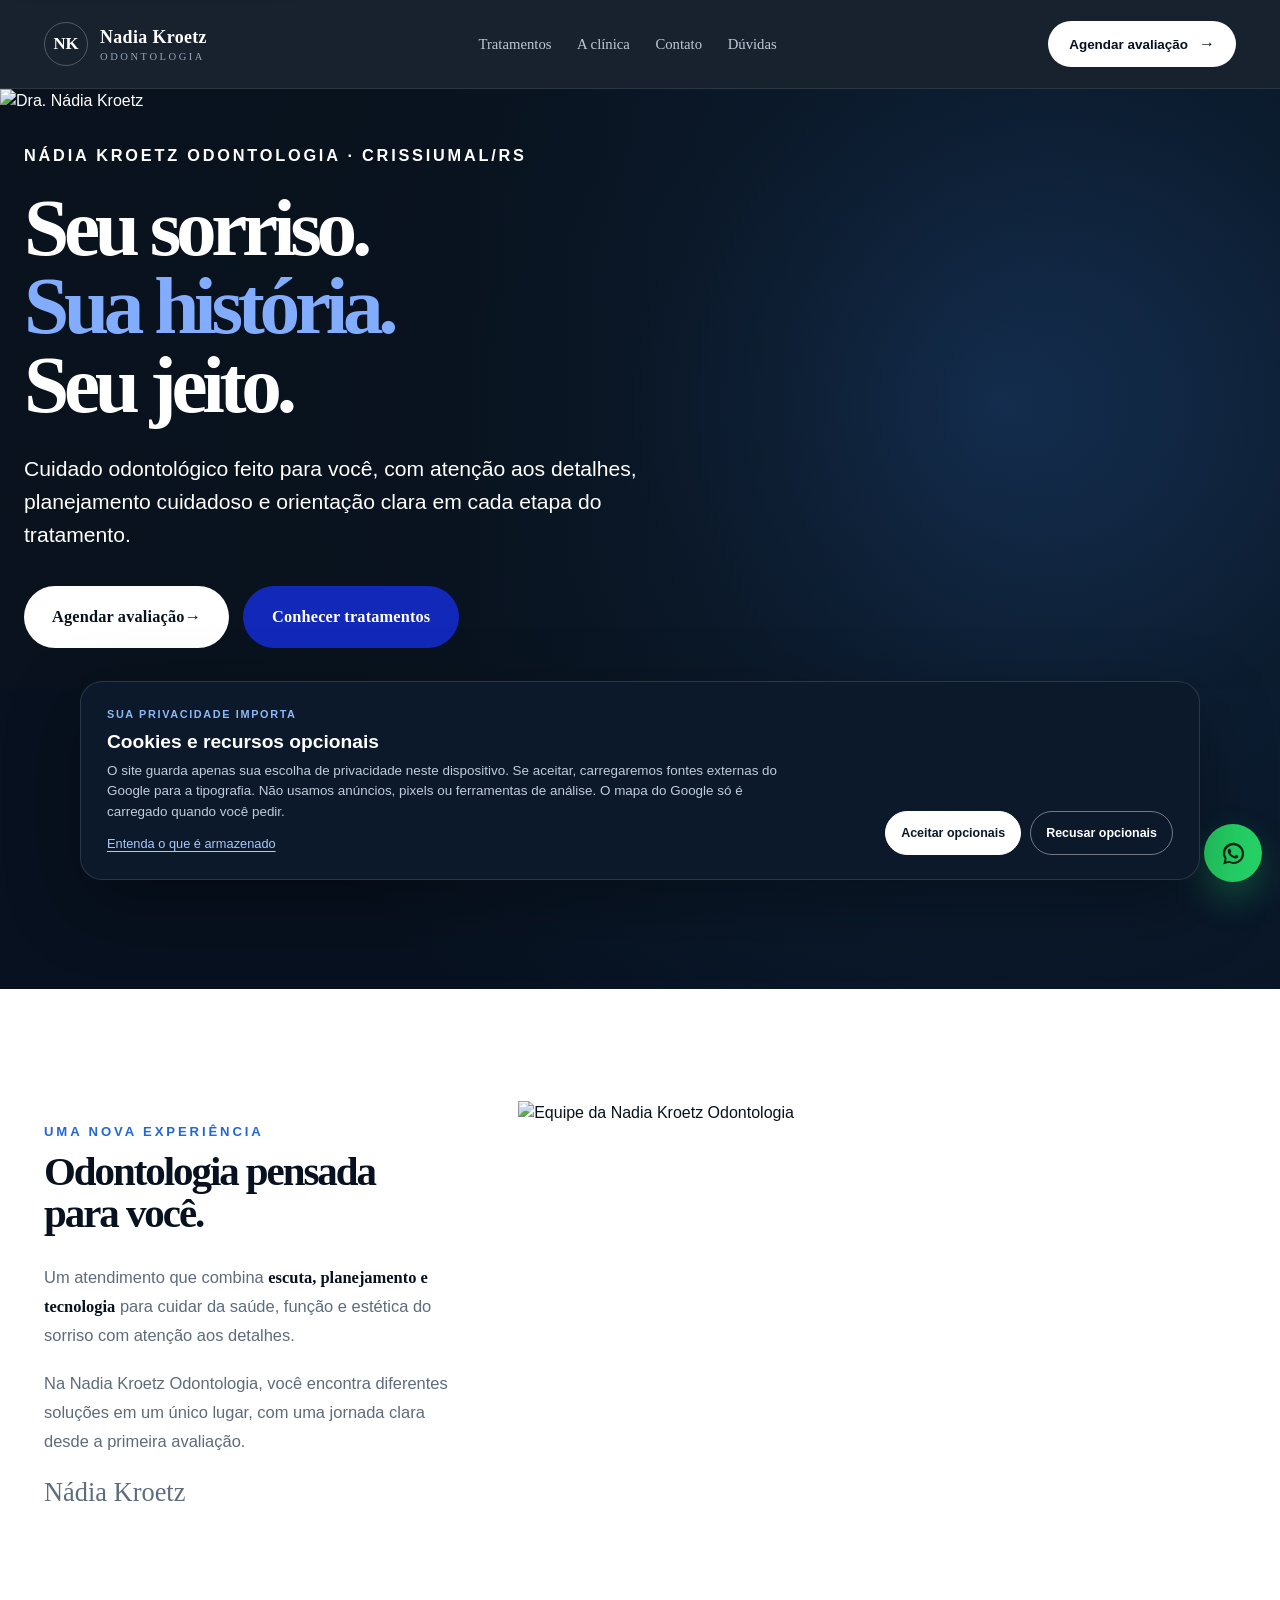
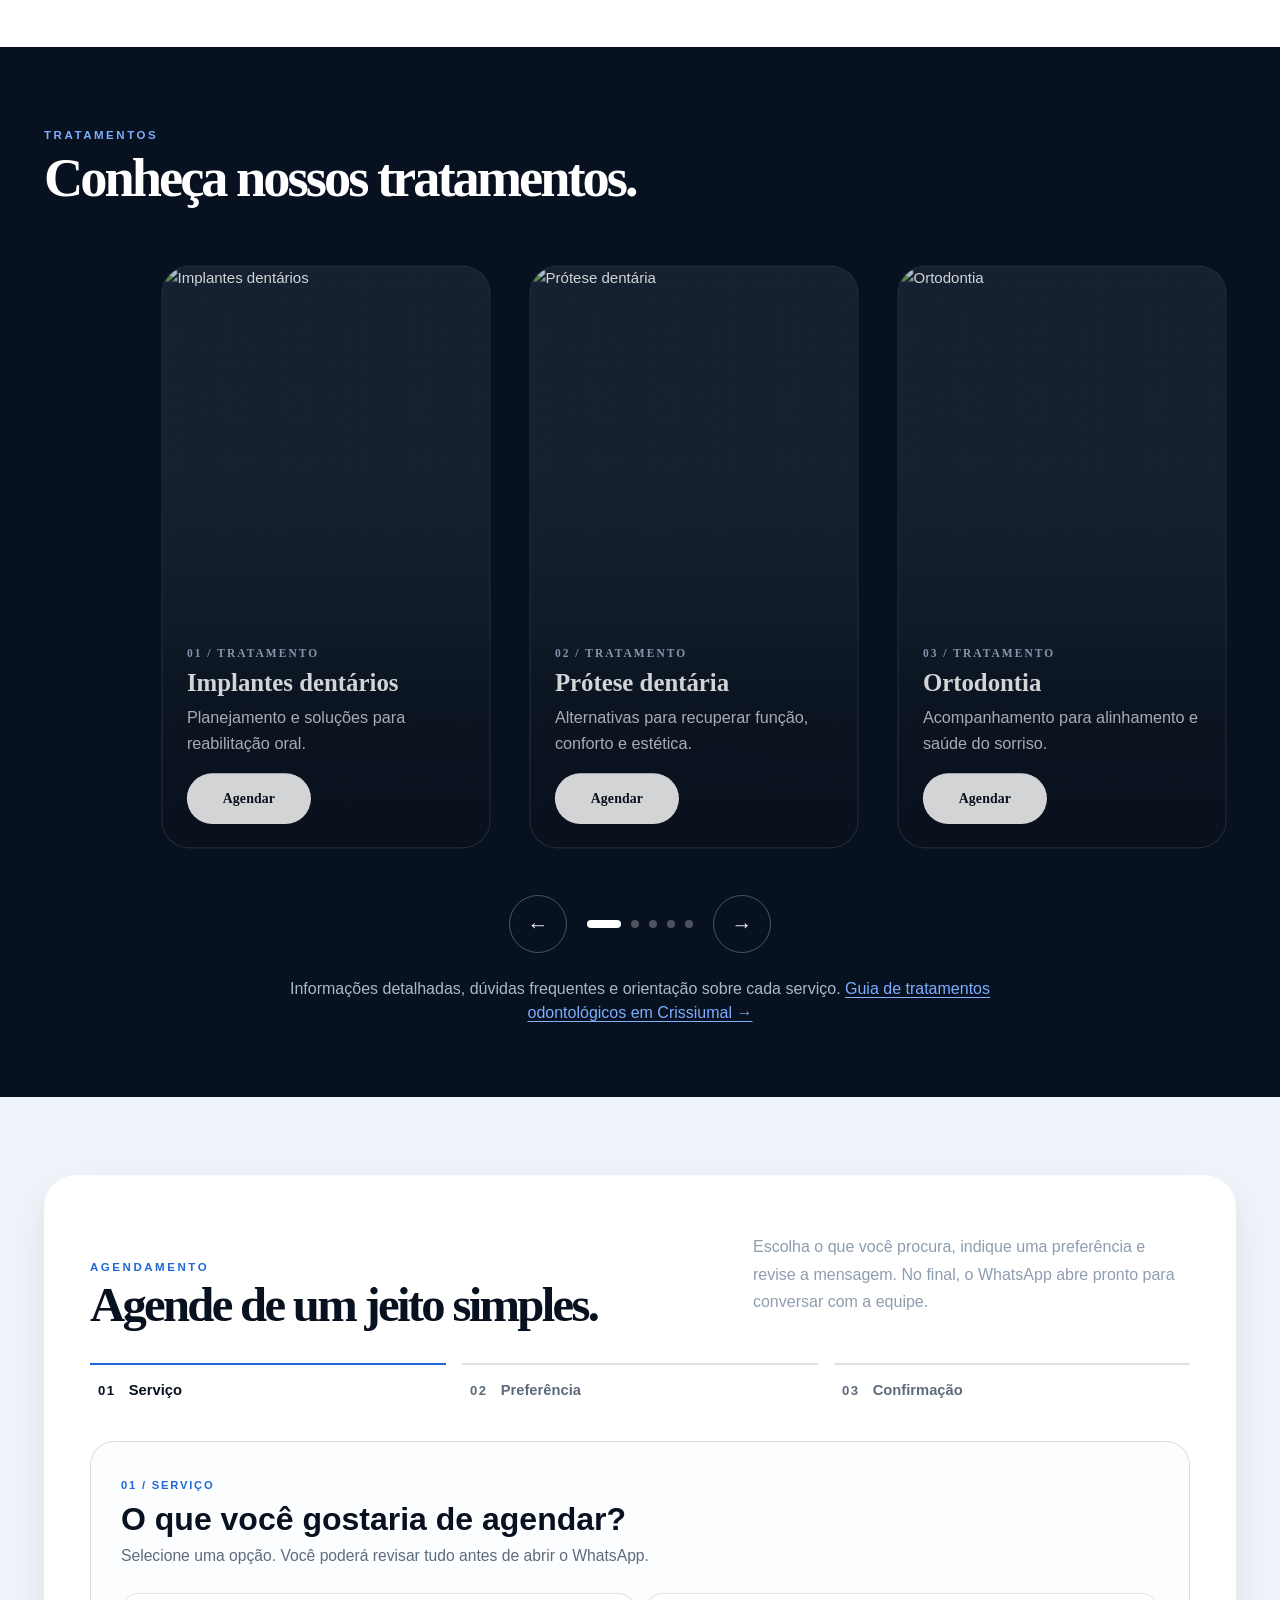
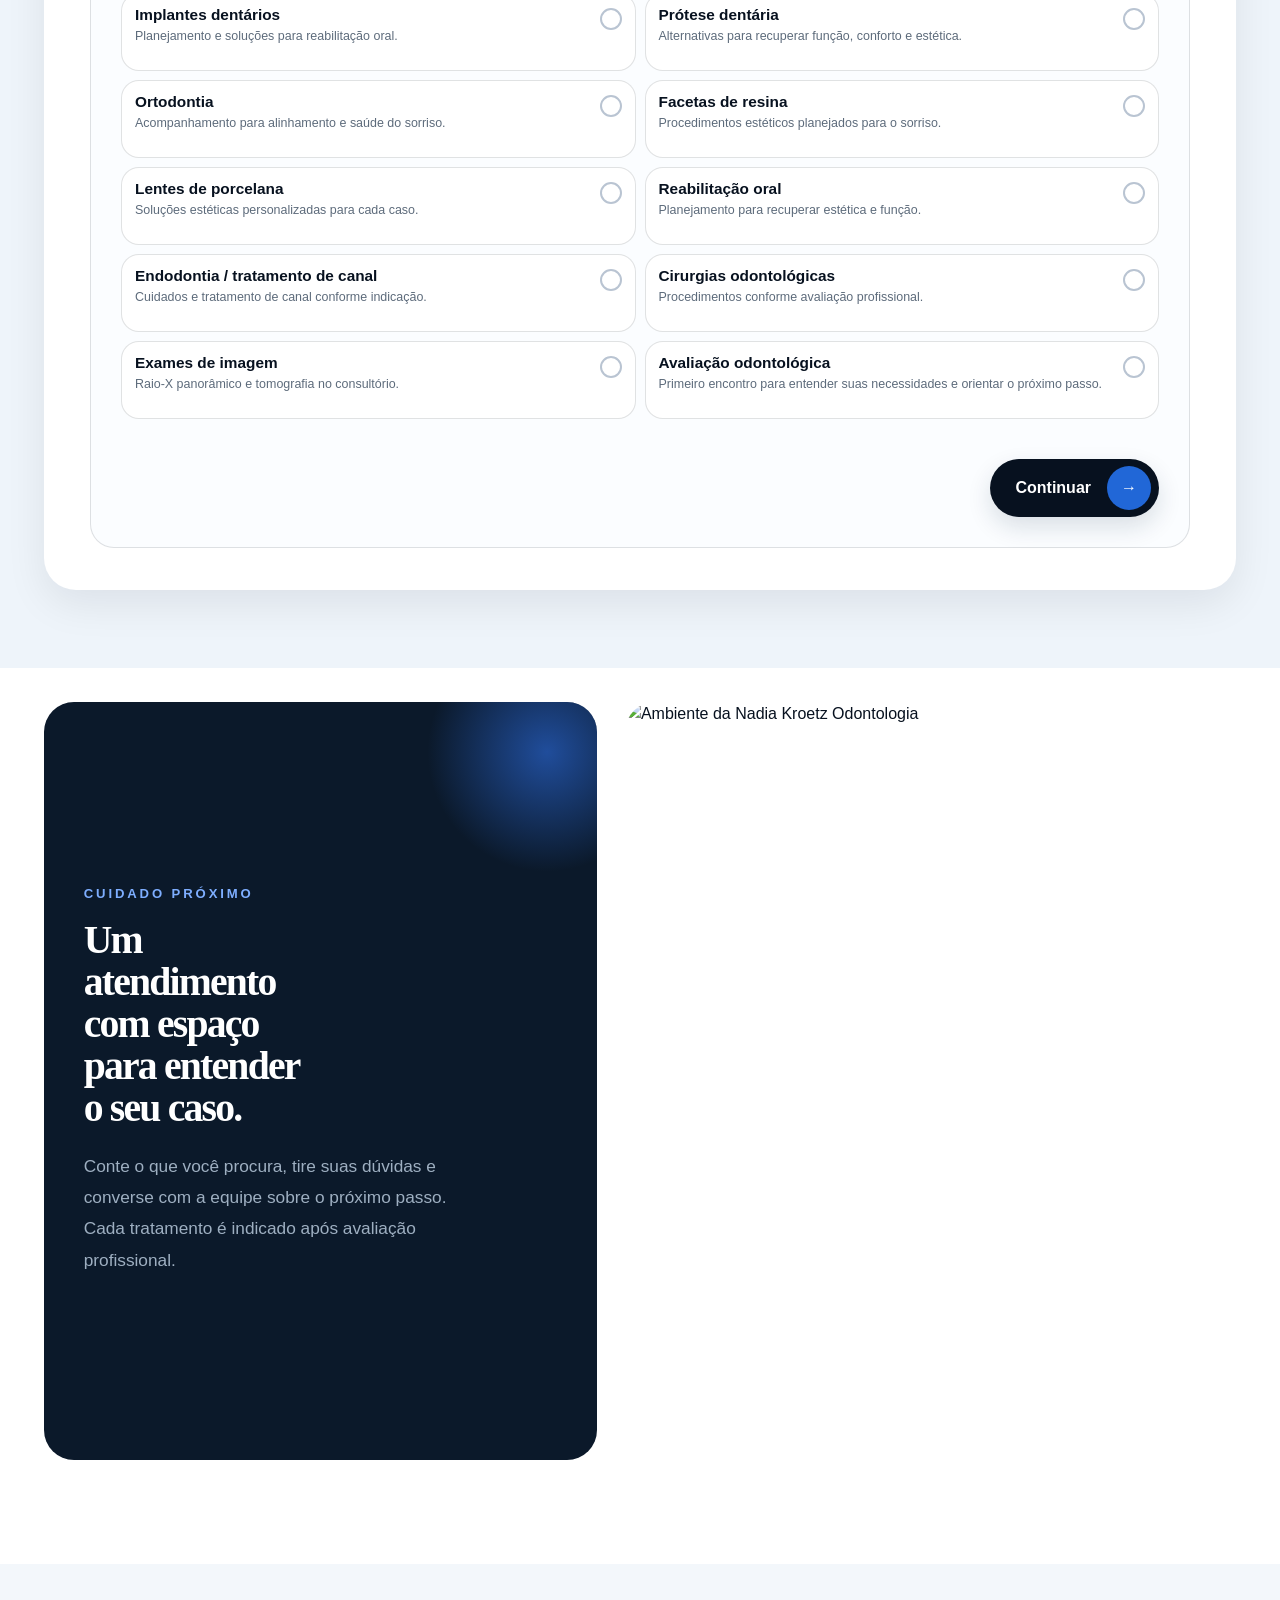
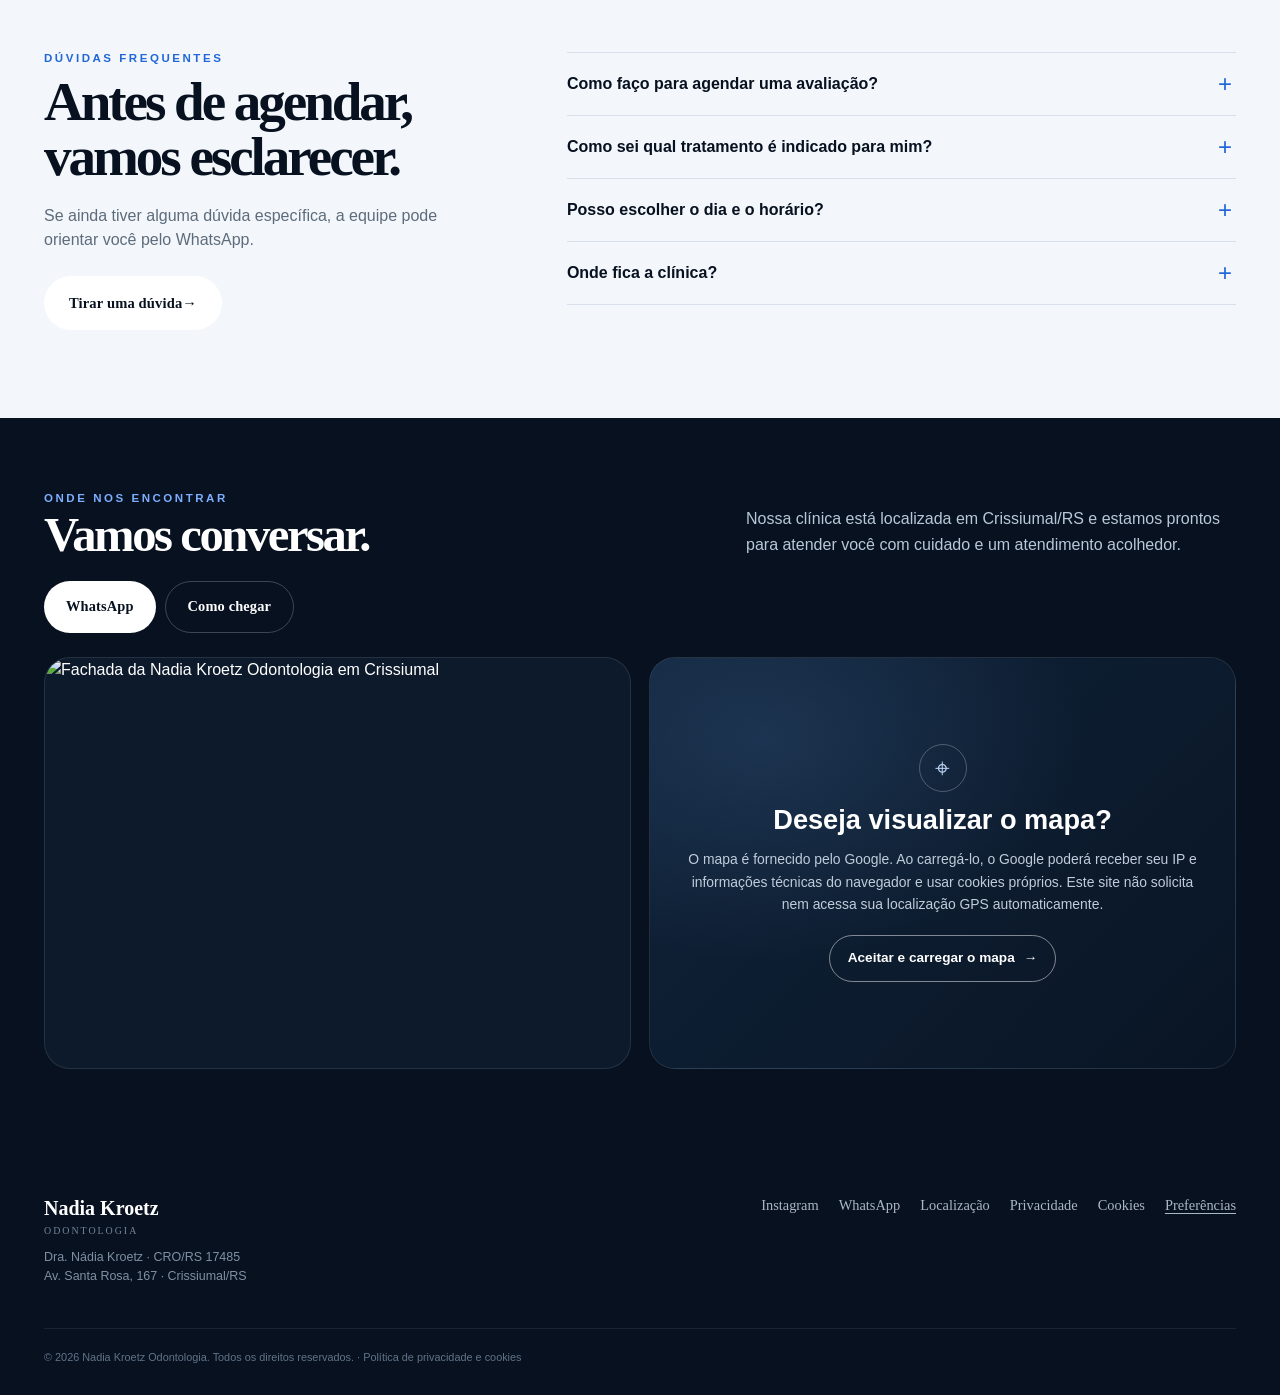
==== public/index.html @ 89c3f618 "Expand local SEO and AI discoverability" ====
<!DOCTYPE html>

<html lang="pt-BR">
<head>
<meta charset="utf-8"/>
<meta content="width=device-width, initial-scale=1.0" name="viewport"/>
<meta name="description" content="Dentista em Crissiumal/RS: implantes, próteses, ortodontia, facetas, tratamento de canal e reabilitação oral. Conheça a clínica e agende."/>
<meta content="#07111f" name="theme-color"/>
<title>Nadia Kroetz Odontologia | Dentista em Crissiumal RS</title>
<link rel="canonical" href="https://nadia-kroetz-odontologia.vercel.app/">
<meta name="robots" content="index, follow, max-image-preview:large">
<meta name="author" content="Nadia Kroetz Odontologia">
<meta property="og:type" content="website">
<meta property="og:locale" content="pt_BR">
<meta property="og:site_name" content="Nadia Kroetz Odontologia">
<meta property="og:title" content="Nadia Kroetz Odontologia | Dentista em Crissiumal RS">
<meta property="og:description" content="Atendimento odontológico em Crissiumal/RS. Implantes, próteses, ortodontia, facetas, reabilitação oral, endodontia e exames de imagem. Agende sua avaliação.">
<meta property="og:url" content="https://nadia-kroetz-odontologia.vercel.app/">
<meta property="og:image" content="https://nadia-kroetz-odontologia.vercel.app/images/HERO-DESKTOP.jpg">
<meta name="twitter:card" content="summary_large_image">
<meta name="twitter:title" content="Nadia Kroetz Odontologia | Crissiumal RS">
<meta name="twitter:description" content="Odontologia com cuidado, planejamento e atenção aos detalhes em Crissiumal/RS.">
<meta name="twitter:image" content="https://nadia-kroetz-odontologia.vercel.app/images/HERO-DESKTOP.jpg">
<script type="application/ld+json">{"@context":"https://schema.org","@type":"Dentist","name":"Nadia Kroetz Odontologia","url":"https://nadia-kroetz-odontologia.vercel.app/","image":"https://nadia-kroetz-odontologia.vercel.app/images/HERO-DESKTOP.jpg","telephone":"+55 55 9102-7872","address":{"@type":"PostalAddress","streetAddress":"Av. Santa Rosa, 167","addressLocality":"Crissiumal","addressRegion":"RS","addressCountry":"BR"},"areaServed":{"@type":"City","name":"Crissiumal"},"sameAs":["https://www.instagram.com/nadiakroetz.odonto"],"knowsAbout":["Implantes dentários","Prótese dentária","Ortodontia","Facetas de resina","Lentes de porcelana","Reabilitação oral","Endodontia","Tratamento de canal","Cirurgias odontológicas","Exames de imagem odontológicos"],"identifier":"CRO/RS 17485","contactPoint":{"@type":"ContactPoint","contactType":"Agendamento e informações","telephone":"+55 55 9102-7872","availableLanguage":"Portuguese"}}</script>

<link rel="preload" as="image" href="/images/HERO-DESKTOP.jpg?v=jpg-images-20261122" fetchpriority="high" media="(min-width: 701px)">
<link rel="preload" as="image" href="/images/HERO-CELULAR.jpg?v=jpg-images-20261122" media="(max-width: 700px)">
<link rel="stylesheet" href="/src/css/main.css?v=privacy-20261122">










<script type="application/ld+json">{"@context":"https://schema.org","@type":"FAQPage","mainEntity":[{"@type":"Question","name":"Como faço para agendar uma avaliação?","acceptedAnswer":{"@type":"Answer","text":"Escolha a opção de agendamento no site, indique o que procura e sua preferência de dia e período. A mensagem será preparada para você revisar antes de abrir o WhatsApp."}},{"@type":"Question","name":"Como sei qual tratamento é indicado para mim?","acceptedAnswer":{"@type":"Answer","text":"A indicação depende de uma avaliação profissional. A equipe poderá entender sua necessidade e orientar os próximos passos para o seu caso."}},{"@type":"Question","name":"Posso escolher o dia e o horário?","acceptedAnswer":{"@type":"Answer","text":"Você pode informar sua preferência no formulário. A disponibilidade é confirmada pela equipe durante a conversa pelo WhatsApp."}},{"@type":"Question","name":"Onde fica a clínica?","acceptedAnswer":{"@type":"Answer","text":"A clínica fica na Av. Santa Rosa, 167 – Crissiumal/RS."}}]}</script>
</head>
<body>
<a class="skip-link" href="#conteudo-principal">Pular para o conteúdo principal</a>
<header>
<div class="container nav">
<a aria-label="Nadia Kroetz Odontologia" class="brand" href="#inicio">
<div class="brand-mark">NK</div>
<div class="brand-text"><strong>Nadia Kroetz</strong><span>ODONTOLOGIA</span></div>
</a>
<nav aria-label="Navegação principal" class="navlinks">
<a href="#tratamentos">Tratamentos</a><a href="#sobre">A clínica</a><a href="#contato">Contato</a><a href="#duvidas">Dúvidas</a>
</nav>
<a class="nav-cta" href="#agendar">Agendar avaliação <span aria-hidden="true">→</span></a>
<button aria-label="Abrir menu" aria-controls="mobileMenu" aria-expanded="false" class="menu" id="menuBtn" type="button"><span aria-hidden="true">☰</span></button>
</div>
<nav aria-label="Navegação móvel" class="mobile-menu" id="mobileMenu" hidden><a href="#tratamentos">Tratamentos</a><a href="#sobre">A clínica</a><a href="#duvidas">Dúvidas</a><a href="#contato">Contato</a><a href="#agendar">Agendar avaliação</a></nav>
</header>
<main id="conteudo-principal" tabindex="-1">
<section class="hero" id="inicio">
<div class="container hero-grid">
<div class="hero-copy">
<div class="eyebrow">Nádia Kroetz Odontologia · Crissiumal/RS</div>
<h1 class="hero-title"><span class="hero-title-line">Seu sorriso.</span><span class="line-blue hero-title-line">Sua história.</span><span class="hero-title-line">Seu jeito.</span></h1>
<p>Cuidado odontológico feito para você, com atenção aos detalhes, planejamento cuidadoso e orientação clara em cada etapa do tratamento.</p>
<div class="hero-actions"><a class="btn btn-primary" href="#agendar">Agendar avaliação <span aria-hidden="true">→</span></a><a class="btn btn-outline" href="#tratamentos">Conhecer tratamentos</a></div>

<div class="hero-meta"><div><strong>19+ anos</strong><span>de experiência</span></div><div><strong>CRO/RS 17485</strong><span>Dra. Nádia Kroetz</span></div></div>
</div>
<div class="hero-person">
<picture class="hero-picture">
<source media="(max-width: 700px)" srcset="/images/HERO-CELULAR.jpg?v=jpg-images-20261122">
<img alt="Dra. Nádia Kroetz" fetchpriority="high" decoding="async" src="/images/HERO-DESKTOP.jpg?v=jpg-images-20261122"/>
</picture>

</div>
</div>
</section>
<section class="section" id="sobre"><div class="container intro"><div class="intro-left"><div class="intro-title"><div class="eyebrow">Uma nova experiência</div><h2>Odontologia pensada para você.</h2></div><div class="intro-copy"><p>Um atendimento que combina <strong>escuta, planejamento e tecnologia</strong> para cuidar da saúde, função e estética do sorriso com atenção aos detalhes.</p><p>Na Nadia Kroetz Odontologia, você encontra diferentes soluções em um único lugar, com uma jornada clara desde a primeira avaliação.</p><div class="signature">Nádia Kroetz</div></div></div><div class="team-feature">
   <figure class="team-photo"><img alt="Equipe da Nadia Kroetz Odontologia" loading="lazy" decoding="async" width="1214" height="1536" src="/images/EQUIPE.jpg?v=jpg-images-20261122"/></figure>
</div>
</div></section>
<section class="section treatments" id="tratamentos">
<div class="container">
<div class="section-top">
<div><div class="eyebrow" style="color:#7eaeff">Tratamentos</div><h2 class="section-title">Conheça nossos tratamentos.</h2></div>
<p class="section-desc"></p>
</div>
<div class="treatment-track" id="services" role="region" aria-label="Carrossel de tratamentos odontológicos" tabindex="0"></div>
<div class="carousel-controls"><button aria-label="Tratamento anterior" class="arrow" id="prevService" type="button">←</button><p class="sr-only" aria-live="polite" aria-atomic="true" id="carouselStatus">Carrossel de tratamentos. Use os botões anterior e próximo.</p><div class="carousel-dots" id="serviceDots" aria-hidden="true"></div><button aria-label="Próximo tratamento" class="arrow" id="nextService" type="button">→</button></div>
<p style="text-align:center;margin:24px auto 0;max-width:720px;color:#aab9ca">Informações detalhadas, dúvidas frequentes e orientação sobre cada serviço. <a href="/tratamentos.html" style="color:#7eaeff;text-decoration:underline;text-underline-offset:3px">Guia de tratamentos odontológicos em Crissiumal →</a></p>
</div>
</section><section aria-labelledby="booking-title" class="section booking-section" id="agendar">
<div class="container booking-shell">
<div class="booking-intro">
<div>
<div class="eyebrow">Agendamento</div>
<h2 class="section-title" id="booking-title">Agende de um jeito simples.</h2>
</div>
<p class="section-desc">Escolha o que você procura, indique uma preferência e revise a mensagem. No final, o WhatsApp abre pronto para conversar com a equipe.</p>
</div>
<ol aria-label="Etapas do agendamento" class="booking-steps">
<li class="active" data-book-step="1"><span>01</span><b>Serviço</b></li>
<li data-book-step="2"><span>02</span><b>Preferência</b></li>
<li data-book-step="3"><span>03</span><b>Confirmação</b></li>
</ol>
<div class="booking-panel">
<div class="booking-page" id="bookStep1">
<div class="booking-question">
<span class="booking-kicker">01 / Serviço</span>
<h3 id="bookingServiceLabel">O que você gostaria de agendar?</h3>
<p>Selecione uma opção. Você poderá revisar tudo antes de abrir o WhatsApp.</p>
</div>
<div class="booking-options" id="bookingOptions" role="radiogroup" aria-labelledby="bookingServiceLabel"></div>
</div>
<div class="booking-page" hidden="" id="bookStep2">
<div class="booking-question">
<span class="booking-kicker">02 / Preferência</span>
<h3>Quando seria melhor para você?</h3>
<p>Confira o tratamento escolhido e indique o dia e o período de sua preferência. A equipe confirma a disponibilidade pelo WhatsApp.</p>
</div>
<div class="selected-service" id="selectedService"><span>Tratamento selecionado</span><strong id="selectedServiceName">—</strong></div>
<div class="choice-block">
<h4 id="bookingDaysLabel">Dia da semana</h4>
<div class="choice-row" id="bookingDays" role="group" aria-labelledby="bookingDaysLabel"></div>
</div>
<div class="choice-block">
<h4 id="bookingPeriodsLabel">Período</h4>
<div class="choice-row" id="bookingPeriods" role="group" aria-labelledby="bookingPeriodsLabel"></div>
</div>
<p class="booking-note">Segunda a sexta: 08h–12h e 13h30–19h · Sábado: 08h–12h.</p>
</div>
<div class="booking-page" hidden="" id="bookStep3">
<div class="booking-question">
<span class="booking-kicker">03 / Confirmação</span>
<h3>Confira sua solicitação.</h3>
<p>A mensagem abaixo será preparada para você revisar antes de abrir o WhatsApp.</p>
</div>
<div class="booking-summary" id="bookingSummary"></div>
<div class="message-preview" id="bookingMessage"></div>
</div>
<div class="booking-error" id="bookingError" role="alert" aria-live="assertive" aria-atomic="true"></div>
<div class="booking-nav">
<button class="booking-back" hidden="" id="bookingBack" type="button">← Voltar</button>
<button class="booking-next" disabled="" id="bookingNext" type="button"><span>Continuar</span><i>→</i></button>
</div>
</div>
</div>
</section>
<section aria-labelledby="care-section-title" class="section"><div class="container about-grid"><h2 class="sr-only" id="care-section-title">Cuidado e ambiente da clínica</h2><article class="panel panel-dark"><div class="eyebrow" style="color:#7eaeff">Cuidado próximo</div><h3>Um atendimento com espaço para entender o seu caso.</h3><p>Conte o que você procura, tire suas dúvidas e converse com a equipe sobre o próximo passo. Cada tratamento é indicado após avaliação profissional.</p></article><article class="panel panel-light environment-panel"><figure class="environment-photo"><img alt="Ambiente da Nadia Kroetz Odontologia" loading="lazy" decoding="async" width="1238" height="1536" src="/images/AMBIENTE.jpg?v=jpg-images-20261122"/></figure></article></div></section>



<section class="section faq-section" id="duvidas" aria-labelledby="faq-title">
  <div class="container faq-shell">
    <div class="faq-intro">
      <div class="eyebrow">Dúvidas frequentes</div>
      <h2 class="section-title" id="faq-title">Antes de agendar, vamos esclarecer.</h2>
      <p>Se ainda tiver alguma dúvida específica, a equipe pode orientar você pelo WhatsApp.</p>
      <a class="btn btn-primary" href="https://wa.me/555591027872?text=Ol%C3%A1!%20Tenho%20uma%20d%C3%BAvida%20sobre%20o%20atendimento." target="_blank" rel="noopener noreferrer">Tirar uma dúvida <span aria-hidden="true">→</span></a>
    </div>
    <div class="faq-list">
      <details><summary>Como faço para agendar uma avaliação?</summary><p>Escolha a opção de agendamento no site, indique o que procura e sua preferência de dia e período. A mensagem será preparada para você revisar antes de abrir o WhatsApp.</p></details>
      <details><summary>Como sei qual tratamento é indicado para mim?</summary><p>A indicação depende de uma avaliação profissional. A equipe poderá entender sua necessidade e orientar os próximos passos para o seu caso.</p></details>
      <details><summary>Posso escolher o dia e o horário?</summary><p>Você pode informar sua preferência no formulário. A disponibilidade é confirmada pela equipe durante a conversa pelo WhatsApp.</p></details>
      <details><summary>Onde fica a clínica?</summary><p>A clínica fica na Av. Santa Rosa, 167 – Crissiumal/RS. Use o botão “Como chegar” na seção de contato para abrir o mapa.</p></details>
    </div>
  </div>
</section>

<section class="section location" id="contato">
  <div class="container location-grid">
    <div class="location-copy">
      <div class="location-head">
        <div>
          <div class="eyebrow" style="color:#7eaeff">Onde nos encontrar</div>
          <h2>Vamos conversar.</h2>
        </div>
        <p>Nossa clínica está localizada em Crissiumal/RS e estamos prontos para atender você com cuidado e um atendimento acolhedor.</p>
      </div>
      <div class="location-actions">
        <a class="btn btn-primary" href="https://wa.me/555591027872" rel="noopener noreferrer" target="_blank">WhatsApp</a>
        <a class="btn btn-outline" href="https://www.google.com/maps/search/?api=1&amp;query=Av.%20Santa%20Rosa%2C%20167%20%E2%80%93%20Crissiumal%2C%20RS" rel="noopener noreferrer" target="_blank">Como chegar</a>
      </div>
    </div>
    <div class="location-media-grid">
      <figure class="location-facade">
        <img src="/images/FACHADA.jpg?v=jpg-images-20261122" alt="Fachada da Nadia Kroetz Odontologia em Crissiumal" loading="lazy" decoding="async" width="1536" height="1024">
      </figure>
      <div class="map" id="clinicMap">
        <div class="map-consent" id="mapConsent">
          <div class="map-consent-icon" aria-hidden="true">⌖</div>
          <h3>Deseja visualizar o mapa?</h3>
          <p>O mapa é fornecido pelo Google. Ao carregá-lo, o Google poderá receber seu IP e informações técnicas do navegador e usar cookies próprios. Este site não solicita nem acessa sua localização GPS automaticamente.</p>
          <button class="map-load" id="loadClinicMap" type="button">
            <span class="map-load-action">Aceitar e carregar o mapa <span aria-hidden="true">→</span></span>
          </button>
        </div>
      </div>
    </div>
  </div>
</section>

</main>
<footer><div class="container"><div class="footer-grid"><div class="footer-brand"><strong>Nadia Kroetz</strong><span>ODONTOLOGIA</span><p>Dra. Nádia Kroetz · CRO/RS 17485<br/>Av. Santa Rosa, 167 · Crissiumal/RS</p></div><div class="footer-links"><a href="https://www.instagram.com/nadiakroetz.odonto" rel="noopener noreferrer" target="_blank">Instagram</a><a href="https://wa.me/555591027872" rel="noopener noreferrer" target="_blank">WhatsApp</a><a href="#contato">Localização</a><a href="/privacidade.html">Privacidade</a><a href="/privacidade.html#cookies">Cookies</a><button class="privacy-settings-link" id="managePrivacy" type="button">Preferências</button></div></div><div class="legal">© 2026 Nadia Kroetz Odontologia. Todos os direitos reservados. · <a href="/privacidade.html">Política de privacidade e cookies</a></div></div></footer>
<aside class="privacy-banner" id="privacyBanner" role="dialog" aria-labelledby="privacyBannerTitle" aria-describedby="privacyBannerDescription">
  <div class="privacy-banner-copy">
    <span class="privacy-eyebrow">Sua privacidade importa</span>
    <h2 id="privacyBannerTitle">Cookies e recursos opcionais</h2>
    <p id="privacyBannerDescription">O site guarda apenas sua escolha de privacidade neste dispositivo. Se aceitar, carregaremos fontes externas do Google para a tipografia. Não usamos anúncios, pixels ou ferramentas de análise. O mapa do Google só é carregado quando você pedir.</p>
    <a href="/privacidade.html#cookies">Entenda o que é armazenado</a>
  </div>
  <div class="privacy-banner-actions">
    <button class="privacy-accept" id="acceptOptional" type="button">Aceitar opcionais</button>
    <button class="privacy-reject" id="rejectOptional" type="button">Recusar opcionais</button>
  </div>
</aside>
<button aria-label="Abrir conversa no WhatsApp" class="whatsapp" id="waFloat" type="button">
<svg viewBox="0 0 32 32" aria-hidden="true"><path d="M16 4.2c-6.5 0-11.7 5-11.7 11.3 0 2.2.7 4.3 2 6.1L4.7 27.8l6.4-1.5c1.5.8 3.1 1.2 4.9 1.2 6.5 0 11.7-5 11.7-11.3S22.5 4.2 16 4.2Zm0 21.1c-1.5 0-3-.4-4.3-1.1l-.3-.2-3.8.9.9-3.6-.2-.3c-1-1.5-1.5-3.2-1.5-5 0-5.1 4.1-9.2 9.2-9.2s9.2 4.1 9.2 9.2-4.1 9.3-9.2 9.3Zm5-6.9c-.3-.2-1.8-.9-2.1-1-.3-.1-.5-.2-.7.2-.2.3-.8 1-.9 1.2-.2.2-.3.2-.6.1-.3-.2-1.2-.4-2.3-1.4-.8-.7-1.4-1.6-1.6-1.9-.2-.3 0-.5.1-.6l.4-.5c.1-.2.2-.3.3-.5.1-.2 0-.4 0-.5-.1-.2-.7-1.7-.9-2.3-.2-.6-.5-.5-.7-.5h-.6c-.2 0-.5.1-.8.4-.3.3-1 1-1 2.5s1 2.9 1.2 3.1c.2.2 2 3 4.9 4.1.7.3 1.2.5 1.6.6.7.2 1.3.2 1.8.1.6-.1 1.8-.7 2-1.4.3-.7.3-1.3.2-1.4-.1-.1-.3-.2-.6-.3Z"/></svg>
</button>
<div aria-hidden="true" aria-labelledby="lightboxTitle" aria-modal="true" class="lightbox" id="lightbox" role="dialog" tabindex="-1"><h2 class="sr-only" id="lightboxTitle">Imagem ampliada</h2><button aria-label="Fechar imagem ampliada" class="lightbox-close" id="closeLightbox" type="button">×</button><img alt="Imagem ampliada" id="lightboxImg"/></div>
<script src="/src/js/main.js?v=jpg-images-20261122" defer></script>
<script src="/src/js/booking.js?v=booking-whatsapp-20261122" defer></script>
<script src="/src/js/privacy.js?v=privacy-reload-20261122" defer></script></body>
</html>
---- src/css/main.css ----
:root{
  --ink:#07111f;--ink2:#0d1b2c;--blue:#2167d7;--blue2:#75a8ff;--ice:#f3f7fb;--paper:#fff;
  --muted:#5d6b7b;--line:rgba(7,17,31,.12);--radius:28px;--shadow:0 24px 70px rgba(7,17,31,.12);
}
*{box-sizing:border-box}html{scroll-behavior:smooth;overflow-x:hidden}body{margin:0;background:var(--paper);color:var(--ink);font-family:'DM Sans',sans-serif;line-height:1.5;overflow-x:hidden}a{text-decoration:none;color:inherit}button{font:inherit}img{display:block;max-width:100%}
.container{width:min(1180px,calc(100% - 36px));margin:auto}.mono{font-family:'DM Sans',sans-serif}.display{font-family:'Syne',sans-serif}.serif{font-family:'Playfair Display',serif;font-style:normal}.eyebrow{font:700 .72rem 'DM Sans',sans-serif;letter-spacing:.22em;text-transform:uppercase;color:var(--blue)}
header{position:sticky;top:0;z-index:100;background:rgba(7,17,31,.93);backdrop-filter:blur(18px);color:#fff;border-bottom:1px solid rgba(255,255,255,.09)}
.nav{height:74px;display:flex;align-items:center;justify-content:space-between}.brand{display:flex;align-items:center;gap:12px}.brand-mark{width:39px;height:39px;border:1px solid rgba(255,255,255,.25);border-radius:50%;display:grid;place-items:center;font:700 .95rem Syne}.brand-text strong{display:block;font:700 1rem Syne;letter-spacing:.02em}.brand-text span{display:block;color:#93a5ba;font:500 .58rem DM Sans;letter-spacing:.24em;margin-top:3px}.navlinks{display:flex;gap:26px;color:#bdc9d8;font:500 .8rem DM Sans}.navlinks a:hover{color:#fff}.menu{display:none;background:transparent;border:1px solid rgba(255,255,255,.2);color:#fff;border-radius:12px;padding:8px 11px}.mobile-menu{display:none;padding:0 18px 16px}.mobile-menu a{display:block;padding:12px 0;border-bottom:1px solid rgba(255,255,255,.08);font:500 .9rem DM Sans}

/* HERO */
.hero{position:relative;min-height:730px;background:radial-gradient(circle at 78% 35%,#17365e 0,#0c1d31 32%,#07111f 70%);color:#fff;overflow:hidden;padding:56px 0 0}.hero:before{content:"";position:absolute;inset:auto -10% -38% 32%;height:600px;background:radial-gradient(circle,rgba(38,103,215,.34),transparent 67%);pointer-events:none}.hero-grid{position:relative;z-index:2;display:grid;grid-template-columns:1fr 1.03fr;min-height:674px;align-items:center;gap:20px}.hero-copy{padding:20px 0 72px;position:relative;z-index:4}.hero-copy .eyebrow{color:#8db7ff}.hero-title{font:700 clamp(3.1rem,7vw,6.4rem)/.91 Syne;margin:16px 0 24px;letter-spacing:-.06em;max-width:690px}.hero-title .line-blue{color:#76a8ff}.hero-copy p{max-width:550px;color:#bdc9d7;font-size:1.02rem;margin:0 0 30px}.hero-actions{display:flex;gap:11px;flex-wrap:wrap}.btn{display:inline-flex;align-items:center;justify-content:center;border-radius:999px;padding:14px 20px;font:700 .78rem DM Sans;letter-spacing:.01em;transition:.2s ease}.btn-primary{background:#fff;color:var(--ink)}.btn-primary:hover{transform:translateY(-2px);background:#edf4ff}.btn-outline{border:1px solid rgba(255,255,255,.22);color:#fff}.btn-outline:hover{background:rgba(255,255,255,.07)}.hero-meta{display:flex;gap:28px;margin-top:38px;flex-wrap:wrap}.hero-meta strong{display:block;font:700 1rem Syne}.hero-meta span{display:block;color:#8191a5;font-size:.72rem;margin-top:2px}
.hero-person{height:680px;position:relative;display:flex;align-items:flex-end;justify-content:center;z-index:3}.hero-person:before{content:"";position:absolute;width:520px;height:520px;border-radius:50%;background:rgba(41,103,210,.2);filter:blur(2px);right:0;bottom:55px}.hero-person:after{content:"NÁDIA KROETZ";position:absolute;right:-38px;top:120px;color:rgba(255,255,255,.06);font:800 clamp(4rem,8vw,8rem)/.8 Syne;writing-mode:vertical-rl;letter-spacing:-.05em}.hero-person img{position:relative;z-index:3;width:min(610px,100%);height:100%;object-fit:contain;object-position:center bottom;filter:drop-shadow(0 30px 45px rgba(0,0,0,.32))}.hero-tag{position:absolute;z-index:5;left:3%;bottom:55px;padding:14px 17px;border-radius:18px;background:rgba(7,17,31,.76);border:1px solid rgba(255,255,255,.14);backdrop-filter:blur(12px)}.hero-tag strong{display:block;font:700 .86rem Syne}.hero-tag span{color:#aebdce;font-size:.7rem}.hero-stamp{position:absolute;z-index:6;right:4%;bottom:115px;width:112px;height:112px;border:1px solid rgba(255,255,255,.25);border-radius:50%;display:grid;place-items:center;text-align:center;color:#c9d5e2;font:600 .58rem DM Sans;letter-spacing:.12em;transform:rotate(-10deg);background:rgba(7,17,31,.25)}

/* INTRO */
.section{padding:92px 0}.intro{display:grid;grid-template-columns:.85fr 1.15fr;gap:70px;align-items:end}.intro h2{font:700 clamp(2.4rem,5vw,4.5rem)/.96 Syne;letter-spacing:-.055em;margin:10px 0 0}.intro-copy p{font-size:1rem;color:var(--muted);max-width:620px;margin:0 0 20px}.intro-copy strong{font-family:DM Sans;color:var(--ink)}.signature{font:500 1.55rem 'Playfair Display',serif;font-style:normal;color:#5e6d7e}

/* TREATMENTS */
.treatments{background:var(--ink);color:#fff}.section-top{display:flex;justify-content:space-between;gap:30px;align-items:end;margin-bottom:34px}.section-title{font:700 clamp(2.4rem,5vw,4.4rem)/.94 Syne;letter-spacing:-.055em;margin:10px 0 0}.section-desc{max-width:470px;color:#8e9daf;font-size:.94rem}.treatment-track{display:flex;gap:15px;overflow-x:auto;scroll-snap-type:x mandatory;scrollbar-width:none;padding:4px 0 18px;cursor:grab}.treatment-track::-webkit-scrollbar{display:none}.treatment-track.dragging{cursor:grabbing;scroll-behavior:auto}.treatment{position:relative;flex:0 0 min(365px,84vw);height:505px;scroll-snap-align:start;border-radius:30px;overflow:hidden;background:#172538;border:1px solid rgba(255,255,255,.1)}.treatment-media{position:absolute;inset:0}.treatment-media img{width:100%;height:100%;object-fit:cover}.treatment-media:after{content:"";position:absolute;inset:0;background:linear-gradient(180deg,rgba(7,17,31,.04) 20%,rgba(7,17,31,.38) 45%,rgba(7,17,31,.97) 100%)}.treatment-content{position:absolute;z-index:2;left:24px;right:24px;bottom:24px}.treatment-no{font:700 .68rem DM Sans;color:#9cb5d4;letter-spacing:.18em}.treatment h3{font:700 1.65rem Syne;margin:9px 0 8px}.treatment p{color:#c5d0dc;font-size:.88rem;margin:0 0 18px;max-width:290px}.treatment .btn{background:#fff;color:var(--ink);padding:12px 17px}.treatment .btn:hover{transform:translateY(-2px)}.track-actions{display:flex;gap:9px}.arrow{width:43px;height:43px;border-radius:50%;border:1px solid rgba(255,255,255,.18);background:transparent;color:#fff;cursor:pointer}.arrow:hover{background:rgba(255,255,255,.08)}

/* ABOUT / TECH */
.about-grid{display:grid;grid-template-columns:1fr 1fr;gap:18px}.panel{border-radius:30px;padding:38px;min-height:330px}.panel-dark{background:#0b192a;color:#fff;position:relative;overflow:hidden}.panel-dark:after{content:"";position:absolute;width:260px;height:260px;border-radius:50%;right:-80px;top:-80px;background:radial-gradient(circle,rgba(43,105,216,.65),transparent 65%)}.panel-dark h3{position:relative;z-index:2;font:700 2.25rem/1.02 Syne;margin:10px 0 14px;max-width:450px}.panel-dark p{position:relative;z-index:2;color:#9eafc1;max-width:500px}.panel-light{background:#edf4fb;border:1px solid #dce7f2}.panel-light h3{font:700 2rem Syne;margin:10px 0}.facts{display:grid;grid-template-columns:1fr 1fr;gap:10px;margin-top:24px}.fact{padding:15px;border-radius:18px;background:#fff;border:1px solid #e0e8f0}.fact strong{display:block;font:700 .88rem DM Sans}.fact span{display:block;color:#758397;font-size:.75rem;margin-top:3px}
.tech-band{background:#edf4fb}.tech-photo{margin:0;position:relative;border-radius:30px;overflow:hidden;min-height:420px;background:#dce7f2}.tech-photo img{width:100%;height:420px;object-fit:cover;object-position:center 22%}.tech-photo figcaption{position:absolute;left:18px;bottom:18px;padding:9px 13px;border-radius:999px;background:rgba(7,17,31,.72);backdrop-filter:blur(10px);color:#fff;font:500 .72rem DM Sans}.tech-grid{display:grid;grid-template-columns:.95fr 1.05fr;gap:60px;align-items:center}.tech-grid h2{font:700 clamp(2.3rem,5vw,4rem)/.96 Syne;letter-spacing:-.05em;margin:10px 0 18px}.tech-grid p{color:var(--muted);max-width:560px}.tech-cards{display:grid;grid-template-columns:1fr 1fr;gap:12px}.tech-card{padding:22px;border-radius:22px;background:#fff;border:1px solid #dce6f0}.tech-card .icon{font:700 1.1rem DM Sans;color:var(--blue)}.tech-card h3{font:700 1rem Syne;margin:15px 0 4px}.tech-card p{font-size:.77rem;margin:0}

/* RESULTS */
.results-head{display:flex;justify-content:space-between;align-items:end;gap:20px;margin-bottom:30px}.gallery{display:grid;grid-template-columns:1.2fr .8fr .8fr;grid-auto-rows:235px;gap:14px}.gallery-item{border:0;padding:0;border-radius:24px;overflow:hidden;cursor:zoom-in;background:#e9eff5;position:relative}.gallery-item img{width:100%;height:100%;object-fit:cover;transition:.35s}.gallery-item:hover img{transform:scale(1.035)}.gallery-item.wide{grid-row:span 2}.gallery-item.tall{grid-row:span 2}.result-note{margin-top:12px;color:#8895a5;font-size:.72rem}

/* LOCATION */
.location{background:#07111f;color:#fff}.location-grid{display:grid;grid-template-columns:.95fr 1.05fr;gap:18px;align-items:stretch}.location-copy{padding:18px;border:1px solid rgba(255,255,255,.09);border-radius:30px;background:#0c1a2b;display:flex;flex-direction:column}.location-photo{width:100%;aspect-ratio:4/4.2;object-fit:cover;display:block;border-radius:22px;border:1px solid rgba(255,255,255,.08);cursor:zoom-in}.location-actions{display:flex;gap:10px;flex-wrap:wrap;margin-top:14px}.location-actions .btn{flex:1 1 150px;justify-content:center}.map{min-height:410px;border-radius:30px;overflow:hidden;border:1px solid rgba(255,255,255,.1)}.map iframe{width:100%;height:100%;min-height:410px;border:0;filter:saturate(.8)}

/* CTA / FOOTER */
.cta{padding:80px 0}.cta-box{border-radius:32px;background:linear-gradient(135deg,#eaf2ff,#f7faff);padding:44px;display:flex;justify-content:space-between;align-items:center;gap:25px}.cta-box h2{font:700 clamp(2.1rem,4vw,3.5rem)/.98 Syne;letter-spacing:-.045em;margin:9px 0}.cta-box p{color:var(--muted);margin:0}.cta-box .btn-primary{background:var(--ink);color:#fff;white-space:nowrap}.cta-box .btn-primary:hover{background:#17365e}
footer{background:#07111f;color:#fff;padding:44px 0 30px}.footer-grid{display:flex;justify-content:space-between;gap:30px}.footer-brand strong{font:700 1.25rem Syne}.footer-brand span{display:block;color:#74859a;font:500 .62rem DM Sans;letter-spacing:.2em;margin-top:3px}.footer-brand p{color:#8090a3;font-size:.78rem}.footer-links{display:flex;gap:20px;align-items:flex-start;color:#aab7c6;font:500 .78rem DM Sans}.footer-links a:hover{color:#fff}.legal{border-top:1px solid rgba(255,255,255,.08);padding-top:20px;margin-top:30px;color:#627388;font-size:.68rem}
.whatsapp{position:fixed;z-index:90;right:18px;bottom:18px;width:58px;height:58px;border-radius:50%;border:0;background:#25d366;color:#062814;display:grid;place-items:center;font-size:1.55rem;box-shadow:0 16px 35px rgba(37,211,102,.28);cursor:pointer}.whatsapp:hover{transform:translateY(-2px)}
.lightbox{position:fixed;inset:0;background:rgba(2,8,15,.93);display:none;align-items:center;justify-content:center;padding:24px;z-index:200}.lightbox.open{display:flex}.lightbox img{max-width:96vw;max-height:90vh;object-fit:contain;border-radius:18px}.lightbox-close{position:absolute;right:18px;top:18px;width:44px;height:44px;border-radius:50%;border:1px solid rgba(255,255,255,.25);background:rgba(255,255,255,.08);color:#fff;font-size:1.5rem;cursor:pointer}
@media(max-width:900px){.tech-photo{min-height:300px}.tech-photo img{height:300px}.navlinks{display:none}.menu{display:block}.mobile-menu.open{display:block}.hero{padding-top:25px}.hero-grid{grid-template-columns:1fr;min-height:auto}.hero-copy{padding-bottom:0}.hero-title{font-size:clamp(3rem,14vw,5.2rem);max-width:650px}.hero-person{height:520px;margin-top:-10px}.hero-person:before{width:430px;height:430px;right:5%;bottom:30px}.hero-person:after{right:-10px;top:90px;font-size:4.5rem}.hero-tag{left:3%;bottom:20px}.hero-stamp{right:3%;bottom:65px}.intro,.tech-grid,.location-grid{grid-template-columns:1fr;gap:28px}.about-grid{grid-template-columns:1fr}.gallery{grid-template-columns:1fr 1fr;grid-auto-rows:210px}.gallery-item.wide,.gallery-item.tall{grid-row:span 1}.cta-box{flex-direction:column;align-items:flex-start}.section-top,.results-head{align-items:flex-start;flex-direction:column}}
@media(max-width:560px){.container{width:min(100% - 26px,1180px)}.section{padding:65px 0}.hero{min-height:0}.hero-title{font-size:clamp(2.75rem,15vw,4.2rem)}.hero-copy p{font-size:.92rem}.hero-meta{gap:18px;margin-top:28px}.hero-person{height:430px;margin-left:-15px;margin-right:-15px}.hero-person img{width:100%;object-fit:contain}.hero-person:before{width:330px;height:330px;bottom:10px}.hero-tag{bottom:12px;left:8px}.hero-stamp{display:none}.section-title{font-size:clamp(2.35rem,12vw,3.4rem)}.treatment{height:450px;flex-basis:86vw}.treatment h3{font-size:1.5rem}.panel{padding:27px;min-height:290px}.facts,.tech-cards{grid-template-columns:1fr}.gallery{grid-template-columns:1fr;grid-auto-rows:285px}.gallery-item{grid-row:span 1!important}.location-copy{padding:14px}.location-photo{aspect-ratio:4/4.15}.map,.map iframe{min-height:330px}.cta{padding:60px 0}.cta-box{padding:28px}.footer-grid{flex-direction:column}.footer-links{flex-wrap:wrap}.whatsapp{width:54px;height:54px;right:14px;bottom:14px}}

/* Agendamento profissional */
*,*::before,*::after{font-style:normal!important}
.booking-section{background:var(--ice)}
.booking-shell{background:#fff;border-radius:32px;padding:clamp(24px,5vw,56px);box-shadow:var(--shadow)}
.booking-intro{display:grid;grid-template-columns:1fr 420px;gap:40px;align-items:end;margin-bottom:34px}
.booking-intro .section-title{margin-top:8px}
.booking-steps{list-style:none;padding:0;margin:0 0 30px;display:grid;grid-template-columns:repeat(3,1fr);gap:12px}
.booking-steps li{border-top:3px solid var(--line);padding:12px 4px;color:var(--muted);display:flex;gap:10px;align-items:center;transition:.25s}
.booking-steps li.active{border-color:var(--blue);color:var(--ink)}
.booking-steps span{font:700 .72rem 'DM Sans',sans-serif;letter-spacing:.12em}
.booking-panel{border:1px solid var(--line);border-radius:26px;background:#fbfdff;padding:clamp(20px,4vw,34px)}
.booking-question{margin-bottom:24px}.booking-kicker{font:700 .7rem 'DM Sans',sans-serif;letter-spacing:.16em;text-transform:uppercase;color:var(--blue)}
.booking-question h3{font:500 clamp(1.65rem,4vw,2.35rem);font-family:'Syne',sans-serif;margin:8px 0}.booking-question p{color:var(--muted);margin:0;max-width:700px}
.booking-options{display:grid;grid-template-columns:repeat(2,minmax(0,1fr));gap:12px}
.book-option{position:relative}.book-option input{position:absolute;opacity:0;pointer-events:none}.book-option label{display:flex;justify-content:space-between;gap:18px;min-height:92px;padding:18px 20px;border:1px solid var(--line);border-radius:20px;background:#fff;cursor:pointer;transition:.2s}.book-option label:hover{transform:translateY(-2px);box-shadow:0 12px 30px rgba(7,17,31,.08)}
.book-option input:checked+label{border-color:var(--blue);box-shadow:0 0 0 3px rgba(33,103,215,.10);background:#f7faff}.book-option strong{display:block;font:600 1.05rem 'DM Sans',sans-serif}.book-option small{display:block;color:var(--muted);margin-top:4px}.book-radio{width:22px;height:22px;border:2px solid #b9c4d2;border-radius:50%;flex:0 0 22px;margin-top:2px}.book-option input:checked+label .book-radio{border:6px solid var(--blue)}
.choice-block{margin:22px 0}.choice-block h4{font:600 1rem 'DM Sans',sans-serif;margin:0 0 10px}.choice-row{display:flex;flex-wrap:wrap;gap:9px}.choice{position:relative}.choice input{position:absolute;opacity:0}.choice label{display:block;border:1px solid var(--line);background:#fff;padding:11px 17px;border-radius:999px;cursor:pointer;transition:.2s}.choice input:checked+label{background:var(--ink);border-color:var(--ink);color:#fff}.choice input:disabled+label{opacity:.4;cursor:not-allowed}.booking-note{color:var(--muted);font-size:.88rem}
.booking-summary{display:grid;grid-template-columns:repeat(3,1fr);gap:12px;margin-bottom:14px}.summary-card{background:#fff;border:1px solid var(--line);border-radius:18px;padding:16px}.summary-card span{display:block;color:var(--muted);font-size:.78rem;margin-bottom:5px}.summary-card strong{font-family:'DM Sans',sans-serif}.message-preview{border-radius:18px;background:var(--ink);color:#fff;padding:20px;line-height:1.6}.message-preview small{display:block;color:#9eb0c6;font:700 .68rem 'DM Sans',sans-serif;letter-spacing:.12em;text-transform:uppercase;margin-bottom:8px}
.selected-service{display:flex;align-items:center;justify-content:space-between;gap:16px;background:#eef5ff;border:1px solid #cbdcf5;border-radius:16px;padding:13px 16px;margin:0 0 18px}.selected-service span{font:700 .68rem 'DM Sans',sans-serif;letter-spacing:.12em;text-transform:uppercase;color:#5d7591}.selected-service strong{font:600 .98rem 'DM Sans',sans-serif;color:var(--ink);text-align:right}.name-field{margin:0 0 20px}.name-field label{display:block;font:600 .9rem 'DM Sans',sans-serif;margin-bottom:8px;color:var(--ink)}.name-field input{width:100%;border:1px solid var(--line);border-radius:14px;background:#fff;padding:13px 15px;font:500 .95rem 'DM Sans',sans-serif;outline:none;transition:.2s}.name-field input:focus{border-color:var(--blue);box-shadow:0 0 0 3px rgba(33,103,215,.1)}
.booking-error{min-height:24px;color:#b3261e;margin-top:12px}.booking-nav{display:flex;justify-content:space-between;align-items:center;gap:12px;margin-top:8px}.booking-back{border:1px solid var(--line);background:#fff;border-radius:999px;padding:13px 20px}.booking-next{margin-left:auto;border:0;border-radius:999px;background:var(--ink);color:#fff;padding:6px 6px 6px 22px;display:inline-flex;align-items:center;gap:14px;font-weight:600}.booking-next i{width:44px;height:44px;border-radius:50%;background:var(--blue);display:grid;place-items:center;font-style:normal}.booking-next:disabled{opacity:.42;cursor:not-allowed}
.clinic-visuals{display:grid;grid-template-columns:1.45fr 1fr;gap:14px;margin-top:28px}.clinic-visual{margin:0;border-radius:24px;overflow:hidden;background:#eef3f8;border:1px solid var(--line)}.clinic-visual img{width:100%;height:290px;object-fit:cover}.clinic-visual-wide img{height:290px}.clinic-visual figcaption{padding:12px 16px;color:var(--muted);font-size:.86rem}
@media(max-width:800px){.selected-service{align-items:flex-start;flex-direction:column;gap:5px}.selected-service strong{text-align:left}.booking-intro{grid-template-columns:1fr;gap:14px}.booking-options{grid-template-columns:1fr}.booking-summary{grid-template-columns:1fr}.clinic-visuals{grid-template-columns:1fr}.clinic-visual img,.clinic-visual-wide img{height:250px}.booking-steps{gap:5px}.booking-steps li{font-size:.86rem}}

/* Refinamentos finais: carrossel compacto, infinito e controles no padrão visual solicitado */
.treatments{padding-top:58px;padding-bottom:52px;background:#07111f}
.treatments .container{max-width:1180px}
.treatments .section-top{display:block;text-align:left;margin-bottom:20px}
.treatments .section-title{font-size:clamp(2.35rem,5vw,4.2rem);max-width:720px}
.treatments .section-desc{font-size:.88rem;max-width:620px;margin:13px 0 0}
.treatment-track{gap:14px;overflow-x:auto;overscroll-behavior-x:contain;padding:8px 0 16px;scroll-snap-type:none;touch-action:pan-y;cursor:grab}
.treatment-track.dragging{cursor:grabbing}
.treatment{flex:0 0 clamp(300px,34vw,365px);height:455px;border-radius:31px;scroll-snap-align:none}
.treatment-media{height:58%;bottom:auto}.treatment-media img{object-position:center center}.treatment-media:after{background:linear-gradient(180deg,rgba(7,17,31,.02),rgba(7,17,31,.38))}.treatment-content{bottom:18px;background:linear-gradient(180deg,rgba(7,17,31,0),rgba(7,17,31,.98) 18%);padding-top:46px}
.treatment-content{left:22px;right:22px;bottom:20px}
.treatment h3{font-size:1.42rem;margin:7px 0 6px}
.treatment p{font-size:.82rem;line-height:1.45;margin-bottom:14px}
.treatment .btn{font-size:.74rem;padding:10px 15px}
.carousel-controls{display:flex;align-items:center;justify-content:center;gap:16px;margin-top:8px}
.carousel-controls .arrow{width:54px;height:54px;border-color:rgba(255,255,255,.28);font-size:1.15rem}
.carousel-dots{display:flex;align-items:center;justify-content:center;gap:9px;min-width:92px}
.carousel-dot{width:8px;height:8px;border-radius:50%;background:rgba(255,255,255,.28);transition:.2s;border:0;padding:0}
.carousel-dot.active{width:34px;border-radius:99px;background:#fff}

/* Agendamento mais compacto sem remover informações */
.booking-section{padding:54px 0;background:#eef4fa}
.booking-shell{border-radius:26px;padding:24px 26px;box-shadow:0 14px 40px rgba(7,17,31,.08)}
.booking-intro{grid-template-columns:1fr 360px;gap:24px;margin-bottom:20px}
.booking-intro .section-title{font-size:clamp(2rem,4vw,3.2rem)}
.booking-intro .section-desc{font-size:.82rem}
.booking-steps{margin-bottom:18px;gap:8px}
.booking-steps li{padding:8px 3px;border-top-width:2px;font-size:.78rem}
.booking-panel{border-radius:20px;padding:18px}
.booking-question{margin-bottom:16px}.booking-question h3{font-size:1.45rem;margin:5px 0}.booking-question p{font-size:.78rem}
.booking-options{grid-template-columns:repeat(3,minmax(0,1fr));gap:8px}
.book-option label{padding:11px 12px;border-radius:15px;min-height:64px}
.book-option strong{font-size:.78rem}.book-option small{font-size:.65rem;line-height:1.25}
.choice-block{margin:15px 0}.choice-block h4{font-size:.82rem;margin-bottom:7px}.choice-row{gap:7px}.choice label{padding:8px 13px;font-size:.76rem}
.booking-summary{gap:8px;margin-bottom:9px}.summary-card{padding:11px;border-radius:14px}.summary-card span{font-size:.67rem}.summary-card strong{font-size:.78rem}
.message-preview{padding:14px;border-radius:14px;font-size:.78rem}.message-preview small{font-size:.62rem;margin-bottom:5px}
.booking-nav{margin-top:4px}.booking-back{padding:9px 14px;font-size:.76rem}.booking-next{font-size:.78rem;padding:4px 4px 4px 15px;gap:10px}.booking-next i{width:34px;height:34px}

/* Duas imagens de ambiente/tecnologia com títulos sobre a foto */
.clinic-visuals{display:grid;grid-template-columns:1.12fr .88fr;gap:14px;margin-top:26px}
.clinic-visual{position:relative;margin:0;border-radius:26px;overflow:hidden;min-height:290px;border:1px solid var(--line);background:#0b192a}
.clinic-visual img{width:100%;height:330px;object-fit:cover}
.clinic-visual-wide img{height:330px;object-position:center 36%}
.clinic-visual figcaption{position:absolute;left:18px;top:18px;padding:9px 13px;border-radius:999px;background:rgba(7,17,31,.72);backdrop-filter:blur(10px);color:#fff;font:600 .78rem 'DM Sans',sans-serif;letter-spacing:.02em}
.clinic-visual figcaption .accent{font-family:'Playfair Display',serif;font-size:1rem;margin-right:4px}

/* Localização: mapa principal e ações acima */
.location{padding-top:56px;padding-bottom:56px}
.location-grid{display:block}
.location-copy{padding:0;border:0;background:transparent;display:block}
.location-head{display:flex;align-items:end;justify-content:space-between;gap:18px;margin-bottom:15px}
.location-head h2{font:700 clamp(2rem,4vw,3.4rem)/.96 Syne;letter-spacing:-.05em;margin:8px 0 0}
.location-head p{color:#8fa0b3;font-size:.78rem;max-width:420px;margin:0}
.location-actions{display:flex;gap:9px;flex-wrap:wrap;margin:0 0 12px}
.location-actions .btn{flex:0 0 auto;padding:10px 16px}
.map{min-height:390px;border-radius:26px}
.map iframe{min-height:390px}

@media(max-width:900px){
 .treatment{flex-basis:clamp(300px,70vw,360px);height:445px}
 .booking-options{grid-template-columns:repeat(2,minmax(0,1fr))}
 .booking-intro{grid-template-columns:1fr;gap:8px}
 .clinic-visuals{grid-template-columns:1fr}
 .location-head{display:block}
 .location-head p{margin-top:7px}
}
@media(max-width:560px){
 .treatments{padding-top:48px;padding-bottom:44px}
 .treatments .section-top{margin-bottom:14px}
 .treatments .section-title{font-size:clamp(2.3rem,12vw,3.35rem)}
 .treatments .section-desc{font-size:.8rem;line-height:1.5}
 .treatment{flex-basis:calc(100vw - 92px);height:438px;border-radius:28px}
 .treatment-media{height:57%}.treatment-content{left:20px;right:20px;bottom:18px;padding-top:42px}
 .carousel-controls{gap:12px;margin-top:3px}
 .carousel-controls .arrow{width:48px;height:48px}
 .booking-section{padding:42px 0}
 .booking-shell{padding:18px 15px;border-radius:22px}
 .booking-options{gap:7px}
 .book-option label{min-height:60px;padding:9px 10px}
 .booking-question h3{font-size:1.3rem}
 .booking-steps li b{font-size:.72rem}
 .clinic-visual img,.clinic-visual-wide img{height:260px}
 .location-actions .btn{flex:1 1 145px}
 .map,.map iframe{min-height:320px}
}

/* FINAL CAROUSEL REFINEMENT — centered, compact, infinite and magnetic */
.treatments{padding-top:48px;padding-bottom:46px}
.treatments .section-top{margin-bottom:18px}
.treatments .section-title{max-width:680px}
.treatments .section-desc{max-width:570px;font-size:.84rem;line-height:1.45}
.treatment-track{
  --card-w:clamp(300px,60vw,365px);
  gap:14px;
  overflow-x:auto;
  overflow-y:hidden;
  scroll-snap-type:x mandatory;
  scroll-padding-inline:calc((100% - var(--card-w))/2);
  padding:8px 0 16px;
  touch-action:pan-y;
  overscroll-behavior-x:contain;
  cursor:grab;
}
.treatment-track.dragging{cursor:grabbing;scroll-behavior:auto}
.treatment{
  flex:0 0 var(--card-w);
  width:var(--card-w);
  height:438px;
  scroll-snap-align:center;
  scroll-snap-stop:always;
  border-radius:27px;
  transform:scale(.965);
  transition:transform .28s ease,opacity .28s ease,filter .28s ease;
  opacity:.72;
  filter:saturate(.82);
}
.treatment.is-center{transform:scale(1);opacity:1;filter:none}
.treatment-media{height:57%}
.treatment-content{left:20px;right:20px;bottom:18px;padding-top:42px}
.treatment h3{font-size:1.4rem;margin:7px 0 6px}
.treatment p{font-size:.8rem;line-height:1.43;margin-bottom:13px}
.treatment .btn{font-size:.74rem;padding:10px 15px}
.carousel-controls{margin-top:1px}

/* Titles above the two visual cards, large and editorial */
.clinic-visual figcaption.visual-title{
  left:20px;top:18px;right:auto;bottom:auto;
  padding:0;
  background:none;
  backdrop-filter:none;
  border:0;
  color:#fff;
  text-shadow:0 3px 18px rgba(0,0,0,.42);
  font-family:'Syne',sans-serif;
  font-size:clamp(1.55rem,3.3vw,2.5rem);
  font-weight:700;
  line-height:.98;
  letter-spacing:-.045em;
  border-radius:0;
}
.clinic-visual figcaption.visual-title .accent{
  display:block;
  font-family:'Playfair Display',serif;
  font-style:normal;
  font-size:clamp(1.15rem,2.5vw,1.75rem);
  font-weight:500;
  letter-spacing:-.02em;
  margin:0 0 2px;
}
.clinic-visual:first-child figcaption.visual-title{font-family:'DM Sans',sans-serif}
.clinic-visual:nth-child(2) figcaption.visual-title{font-family:'Syne',sans-serif}

@media(max-width:560px){
  .treatments{padding-top:43px;padding-bottom:40px}
  .treatments .section-top{margin-bottom:12px}
  .treatments .section-title{font-size:clamp(2.15rem,11.2vw,3.2rem);line-height:.92}
  .treatments .section-desc{font-size:.78rem;line-height:1.45}
  .treatment-track{--card-w:calc(100vw - 176px);gap:12px;scroll-padding-inline:calc((100% - var(--card-w))/2);padding-top:8px}
  .treatment{height:420px;border-radius:27px;transform:scale(.94);opacity:.58}
  .treatment.is-center{transform:scale(1);opacity:1}
  .treatment-media{height:55%}
  .treatment-content{left:19px;right:19px;bottom:17px;padding-top:39px}
  .treatment h3{font-size:1.34rem}
  .treatment p{font-size:.77rem;max-width:245px}
  .treatment .btn{padding:9px 14px}
  .clinic-visual figcaption.visual-title{left:16px;top:15px;font-size:1.7rem}
  .clinic-visual figcaption.visual-title .accent{font-size:1.12rem}
}


/* V4 — equipe e imagens reais */
.team-feature{margin-top:clamp(42px,7vw,84px);display:grid;gap:22px;}
.team-heading{display:grid;gap:8px;max-width:720px;}
.team-heading .accent{font-family:"DM Sans",sans-serif;text-transform:uppercase;letter-spacing:.18em;font-size:.76rem;font-weight:700;color:#2d6ee8;}
.team-heading h3{margin:0;font-family:"Syne",sans-serif;font-size:clamp(2rem,5vw,4.2rem);line-height:.95;letter-spacing:-.05em;color:#071426;}
.team-photo{margin:0;border-radius:28px;overflow:hidden;background:#eef3f8;border:1px solid rgba(7,20,38,.1);}
.team-photo img{display:block;width:100%;height:auto;object-fit:contain;}
.clinic-visual-wide img,.clinic-visual img{object-fit:contain!important;height:auto!important;width:100%;background:#eef3f8;}
.clinic-visual-wide{background:#eef3f8;}

/* V5 — responsive polish for desktop, notebook and iPad */
.whatsapp svg{width:29px;height:29px;fill:currentColor;display:block}
.whatsapp{transition:transform .2s ease,box-shadow .2s ease}
.whatsapp:hover{transform:translateY(-3px) scale(1.03)}

@media (min-width:901px){
  .container{width:min(1240px,calc(100% - 64px))}
  .section{padding:88px 0}
  .nav{min-height:82px}
  .hero{padding-top:42px;min-height:760px}
  .hero-grid{grid-template-columns:minmax(0,1fr) minmax(420px,.95fr);gap:48px;min-height:700px}
  .hero-copy{padding:30px 0 80px}
  .hero-title{font-size:clamp(4rem,6.1vw,6.6rem)}
  .hero-person{height:710px}
  .treatments{padding-top:78px;padding-bottom:68px}
  .treatments .container{max-width:1240px}
  .treatment-track{padding-left:8px;padding-right:8px}
  .treatment{flex-basis:350px;height:500px}
  .treatment-content{left:25px;right:25px;bottom:24px}
  .treatment h3{font-size:1.55rem}
  .treatment p{font-size:.86rem}
  .treatment .btn{padding:13px 20px;font-size:.8rem}
  .booking-shell{max-width:1240px;margin:0 auto}
  .clinic-visuals{max-width:1240px;margin-left:auto;margin-right:auto;gap:22px}
  .clinic-visual img,.clinic-visual-wide img{height:440px!important;object-fit:contain!important}
  .clinic-visual figcaption.visual-title{top:26px;left:28px;font-size:clamp(2.2rem,3.5vw,3.4rem)}
  .clinic-visual figcaption.visual-title .accent{font-size:clamp(1.45rem,2.6vw,2.1rem)}
  .map,.map iframe{min-height:480px}
}

@media (min-width:901px) and (max-width:1250px){
  .container{width:min(1120px,calc(100% - 48px))}
  .hero-grid{gap:24px}
  .hero-title{font-size:clamp(3.6rem,6.5vw,5.5rem)}
  .hero-person{height:620px}
  .clinic-visual img,.clinic-visual-wide img{height:390px!important}
}

@media (min-width:701px) and (max-width:900px){
  .container{width:min(100% - 44px,900px)}
  .section{padding:72px 0}
  .hero-title{font-size:clamp(3.2rem,8vw,5rem)}
  .hero-person{height:520px}
  .clinic-visuals{grid-template-columns:1fr 1fr;gap:16px}
  .clinic-visual img,.clinic-visual-wide img{height:330px!important;object-fit:contain!important}
  .clinic-visual figcaption.visual-title{font-size:2rem;top:18px;left:20px}
  .clinic-visual figcaption.visual-title .accent{font-size:1.2rem}
}

@media (min-width:1251px){
  .navlinks{gap:28px}
  .hero-copy p{font-size:1.08rem}
  .clinic-visuals{gap:24px}
}

/* Foto do ambiente no lugar do bloco de experiência */
.environment-panel h3{margin-bottom:22px}
.environment-photo{margin:0;border:1px solid var(--line);border-radius:24px;overflow:hidden;background:#eef3f8}
.environment-photo img{display:block;width:100%;height:clamp(250px,38vw,430px);object-fit:cover;object-position:center 45%}
@media(max-width:800px){.environment-photo img{height:260px}}


/* Hierarquia desktop da seção da clínica; layout mobile original preservado */
@media (min-width: 901px) {
  .about-grid {
    grid-template-columns: minmax(0, .82fr) minmax(0, 1.18fr);
    align-items: stretch;
    gap: clamp(24px, 3vw, 44px);
  }
  .environment-panel {
    padding: clamp(30px, 3vw, 48px);
    display: flex;
    flex-direction: column;
    justify-content: center;
    min-width: 0;
  }
  .environment-panel h3 {
    font-size: clamp(2.2rem, 3vw, 3.4rem);
    line-height: 1.08;
    max-width: 12ch;
    margin: 0 0 26px;
    letter-spacing: -.035em;
  }
  .environment-photo {
    flex: 1;
    min-height: 480px;
    border-radius: 26px;
  }
  .environment-photo img {
    height: clamp(480px, 42vw, 680px);
    object-fit: cover;
    object-position: center;
  }
}



/* Carrossel: movimento físico, seleção magnética e navegação horizontal sem roubar o scroll vertical */
.treatment-track{--card-w:365px;gap:16px;scroll-snap-type:none;scroll-behavior:auto;overscroll-behavior-x:contain;touch-action:pan-y;cursor:grab;padding-inline:calc((100% - var(--card-w))/2);}
.treatment-track.dragging{cursor:grabbing;}
.treatment{flex:0 0 var(--card-w);width:var(--card-w);height:515px;scroll-snap-align:center;transform:scale(.94);opacity:.58;filter:saturate(.82);transition:transform .24s ease,opacity .24s ease,filter .24s ease;}
.treatment.is-center{transform:scale(1);opacity:1;filter:none;}
/* O degradê cobre a imagem inteira: começa acima da área do texto e desce até a base. */
.treatment-media{height:100%;}
.treatment-media img{width:100%;height:100%;object-fit:cover;}
.treatment-media:before{content:"";position:absolute;z-index:1;inset:0;pointer-events:none;background-image:radial-gradient(rgba(255,255,255,.13) .7px,transparent .8px),radial-gradient(rgba(0,0,0,.18) .65px,transparent .8px);background-size:4px 4px,5px 5px;background-position:0 0,2px 1px;opacity:.22;mix-blend-mode:soft-light;}
.treatment-media:after{content:"";position:absolute;z-index:2;inset:0;pointer-events:none;background:linear-gradient(180deg,rgba(7,17,31,0) 34%,rgba(7,17,31,.05) 42%,rgba(7,17,31,.34) 58%,rgba(7,17,31,.82) 78%,rgba(7,17,31,.99) 100%);}
.treatment-content{z-index:3;left:22px;right:22px;bottom:21px;padding-top:68px;background:none;}
.treatment h3{font-size:1.5rem;}
.treatment p{font-size:.84rem;line-height:1.48;}
.treatment .btn{font-size:.9rem;padding:14px 23px;min-width:132px;min-height:50px;justify-content:center;}
.booking-panel{padding:20px;}
.booking-next{font-size:.94rem;min-height:58px;padding:7px 8px 7px 25px;gap:16px;box-shadow:0 10px 24px rgba(16,42,74,.14);}
.booking-next i{width:44px;height:44px;}
.booking-options{gap:9px;}
.clinic-visual{background:#07111f;}
.clinic-visual img,.clinic-visual-wide img{height:390px;object-fit:contain;object-position:center;display:block;}
.clinic-visual figcaption.visual-title{top:20px;left:22px;font-size:clamp(2rem,4vw,3rem);z-index:4;}
.clinic-visual figcaption.visual-title .accent{font-size:clamp(1.3rem,2.8vw,2rem);}
@media(max-width:560px){
 .treatment-track{--card-w:calc(100vw - 128px);gap:10px;padding-inline:calc((100% - var(--card-w))/2);}
 .treatment{height:455px;transform:scale(.91);}
 .treatment.is-center{transform:scale(1);}
 .treatment-content{left:18px;right:18px;bottom:17px;padding-top:58px;}
 .treatment h3{font-size:1.38rem;}
 .treatment p{font-size:.78rem;max-width:245px;}
 .treatment .btn{font-size:.88rem;padding:14px 20px;min-width:132px;min-height:52px;}
 .booking-panel{padding:16px;}
 .booking-next{width:100%;justify-content:space-between;min-height:62px;font-size:.92rem;}
 .clinic-visual img,.clinic-visual-wide img{height:auto;min-height:330px;object-fit:contain;}
 .clinic-visual figcaption.visual-title{left:18px;top:17px;font-size:2.25rem;}
 .clinic-visual figcaption.visual-title .accent{font-size:1.35rem;}
}

/* Preserva a composição original em telas menores. */
@media (max-width: 900px) { #sobre .intro-left { display: contents; } }
/* Correção de composição e carrossel: apenas desktop. */
@media (min-width: 901px) {
  #sobre .intro {
    display: grid;
    grid-template-columns: minmax(0, 1fr) minmax(0, .92fr);
    grid-template-rows: auto 1fr;
    column-gap: clamp(48px, 6vw, 92px);
    row-gap: 20px;
    align-items: start;
  }
  #sobre .intro-left {
    grid-column: 1;
    grid-row: 1 / span 2;
    display: flex;
    flex-direction: column;
    gap: 24px;
    min-width: 0;
  }
  #sobre .intro-title { max-width: 680px; }
  #sobre .intro-title h2 {
    margin: 12px 0 0;
    max-width: 13ch;
    font-size: clamp(3rem, 4vw, 4.6rem);
    line-height: .99;
    letter-spacing: -.055em;
  }
  #sobre .intro-copy { max-width: 680px; }
  #sobre .intro-copy p { font-size: clamp(1.03rem, 1.15vw, 1.18rem); line-height: 1.78; margin-bottom: 18px; }
  #sobre .signature { margin-top: 20px; }
  #sobre .team-feature {
    grid-column: 2;
    grid-row: 1 / span 2;
    display: flex;
    flex-direction: column;
    gap: 22px;
    min-width: 0;
    margin: 0;
  }
  #sobre .team-heading h3 { max-width: 15ch; font-size: clamp(2.1rem, 2.8vw, 3.2rem); line-height: 1.04; }
  #sobre .team-photo { width: 100%; margin: 0; overflow: hidden; border-radius: 24px; }
  #sobre .team-photo img { display: block; width: 100%; height: clamp(330px, 31vw, 460px); object-fit: contain; object-position: center; }
}
@media (min-width: 901px) and (max-width: 1120px) {
  #sobre .intro { column-gap: 34px; }
  #sobre .intro-title h2 { font-size: clamp(2.7rem, 4vw, 3.5rem); }
  #sobre .team-photo img { height: 320px; }
}


/* Refinamento exclusivo para desktop: as regras mobile/tablet existentes permanecem intactas. */
@media (min-width: 901px) {
  .container { width: min(1320px, calc(100% - 88px)); }
  .nav { min-height: 88px; }
  .brand-mark { width: 44px; height: 44px; font-size: 1.05rem; }
  .brand-text strong { font-size: 1.12rem; }
  .brand-text span { font-size: .66rem; }
  .navlinks { gap: 32px; font-size: .92rem; }

  /* Hero: título mais editorial, com largura de leitura e ações mais evidentes. */
  .hero { min-height: 760px; padding-top: 28px; }
  .hero-grid { grid-template-columns: minmax(0, 1.02fr) minmax(440px, .98fr); gap: clamp(38px, 5vw, 78px); min-height: 710px; }
  .hero-copy { padding: 30px 0 66px; max-width: 690px; }
  .hero-copy .eyebrow { font-size: .82rem; letter-spacing: .17em; }
  .hero-title { font-size: clamp(4.6rem, 5.6vw, 6.8rem); line-height: .96; letter-spacing: -.065em; margin: 22px 0 28px; max-width: 720px; }
  .hero-copy p { max-width: 560px; font-size: 1.18rem; line-height: 1.75; margin-bottom: 34px; }
  .hero-actions { gap: 14px; }
  .btn { min-height: 54px; padding: 16px 25px; font-size: .91rem; }
  .hero-meta { gap: 34px; margin-top: 42px; }
  .hero-meta strong { font-size: 1.12rem; }
  .hero-meta span { font-size: .84rem; }
  .hero-person { height: 700px; }

  /* Primeira apresentação: título e texto em duas colunas equilibradas. */
  #sobre.section { padding-top: 112px; padding-bottom: 96px; }
  /* Apresentação em três colunas: chamada, texto e equipe com imagem menor. */
  .intro { grid-template-columns: minmax(0, .86fr) minmax(0, 1.12fr) minmax(250px, .82fr); column-gap: clamp(24px, 2.5vw, 38px); row-gap: 0; align-items: center; }
  .intro > div:first-child { align-self: center; max-width: 100%; }
  .intro > div:first-child .eyebrow { font-size: .82rem; }
  .intro h2 { font-size: clamp(2.7rem, 3.2vw, 4.05rem); line-height: 1.02; max-width: 11ch; }
  .intro-copy { max-width: 100%; }
  .intro-copy p { font-size: 1rem; line-height: 1.72; margin-bottom: 18px; }
  .signature { font-size: 1.65rem; margin-top: 8px; }
  .team-feature { grid-column: auto; margin-top: 0; gap: 16px; min-width: 0; }
  .team-heading { max-width: 100%; gap: 9px; }
  .team-heading .accent { font-size: .78rem; }
  .team-heading h3 { font-size: clamp(1.7rem, 2.15vw, 2.5rem); line-height: 1.04; }
  .team-photo { border-radius: 22px; max-width: 100%; }
  .team-photo img { width: 100%; height: 260px; object-fit: contain; }

  /* Tratamentos: área de leitura mais ampla e carrossel realmente centralizado. */
  .treatments { padding-top: 82px; padding-bottom: 72px; }
  .treatments .section-top { display: flex; align-items: end; justify-content: space-between; gap: 52px; margin-bottom: 34px; }
  .treatments .section-title { max-width: 760px; font-size: clamp(3.25rem, 4.25vw, 4.65rem); line-height: 1; }
  .treatments .section-desc { max-width: 440px; font-size: 1rem; line-height: 1.7; margin: 0 0 3px; }
  .treatment-track { --card-w: 390px; gap: 20px; padding-inline: calc((100% - var(--card-w))/2); scroll-padding-inline: calc((100% - var(--card-w))/2); scroll-snap-type: x mandatory; }
  .treatment-track .treatment { scroll-snap-align: center; }
  .treatment { flex: 0 0 var(--card-w); width: var(--card-w); height: 530px; border-radius: 30px; }
  .treatment-content { left: 26px; right: 26px; bottom: 25px; padding-top: 72px; }
  .treatment-no { font-size: .76rem; }
  .treatment h3 { font-size: 1.72rem; line-height: 1.12; margin: 10px 0 9px; }
  .treatment p { font-size: .96rem; line-height: 1.55; max-width: 310px; margin-bottom: 18px; }
  .treatment .btn { min-height: 54px; padding: 15px 24px; font-size: .92rem; }
  .carousel-controls { gap: 20px; margin-top: 12px; }
  .carousel-controls .arrow { width: 58px; height: 58px; font-size: 1.3rem; }
  .carousel-dots { gap: 10px; }

  /* Agendamento: melhor leitura e controles com área de clique maior. */
  .booking-section { padding: 78px 0; }
  .booking-shell { padding: 42px 46px; border-radius: 32px; }
  .booking-intro { grid-template-columns: minmax(0, 1fr) minmax(340px, .72fr); gap: 56px; margin-bottom: 32px; align-items: end; }
  .booking-intro .section-title { font-size: clamp(2.9rem, 3.8vw, 4rem); line-height: 1.02; }
  .booking-intro .section-desc { font-size: 1rem; line-height: 1.7; max-width: 470px; }
  .booking-steps { gap: 16px; margin-bottom: 26px; }
  .booking-steps li { padding: 14px 8px; gap: 13px; font-size: .95rem; }
  .booking-steps span { font-size: .82rem; }
  .booking-panel { padding: 30px; border-radius: 24px; }
  .booking-question { margin-bottom: 24px; }
  .booking-question h3 { font-size: 2rem; line-height: 1.15; }
  .booking-question p { font-size: .98rem; line-height: 1.65; }
  .booking-options { grid-template-columns: repeat(3, minmax(0, 1fr)); gap: 14px; }
  .book-option label { min-height: 92px; padding: 20px; border-radius: 18px; }
  .book-option strong { font-size: 1rem; }
  .book-option small { font-size: .84rem; line-height: 1.45; }
  .choice-block h4 { font-size: 1rem; }
  .choice label { padding: 13px 19px; font-size: .92rem; }
  .name-field label { font-size: 1rem; }
  .name-field input { padding: 16px 18px; font-size: 1rem; }
  .booking-note, .message-preview { font-size: .95rem; }
  .summary-card { padding: 18px; }
  .summary-card span { font-size: .84rem; }
  .summary-card strong { font-size: .96rem; }
  .booking-back { padding: 15px 23px; font-size: .92rem; cursor: pointer; }
  .booking-next { min-height: 64px; font-size: 1rem; }

  /* Clínica e atendimento: painéis proporcionais, alinhados e com hierarquia consistente. */
  .section:has(> .container.about-grid) { padding-top: 34px; padding-bottom: 104px; }
  .about-grid { grid-template-columns: minmax(0, .95fr) minmax(0, 1.05fr); align-items: stretch; gap: 28px; }
  .about-grid .panel { min-width: 0; min-height: 0; border-radius: 30px; padding: clamp(34px, 3.1vw, 48px); }
  .panel-dark { display: flex; flex-direction: column; justify-content: center; }
  .panel-dark .eyebrow { font-size: .82rem; }
  .panel-dark h3 { font-size: clamp(2.45rem, 3.1vw, 3.55rem); line-height: 1.06; letter-spacing: -.045em; max-width: 12ch; margin: 18px 0 22px; }
  .panel-dark p { font-size: 1.08rem; line-height: 1.8; max-width: 42ch; margin: 0; }
  .environment-panel { display: flex; flex-direction: column; justify-content: flex-start; gap: 22px; background: #edf4fb; }
  .environment-panel h3 { font-size: clamp(2.5rem, 3.1vw, 3.55rem); line-height: 1.06; letter-spacing: -.045em; max-width: 12ch; margin: 0; }
  .environment-photo { flex: 1; min-height: 400px; border-radius: 24px; }
  .environment-photo img { height: 100%; min-height: 400px; max-height: 520px; object-fit: cover; object-position: center; }

  .location { padding-top: 74px; padding-bottom: 74px; }
  .location-head h2 { font-size: clamp(2.8rem, 3.8vw, 4rem); }
  .location-head p { font-size: .98rem; line-height: 1.65; max-width: 470px; }
  .location-actions .btn { min-height: 52px; padding: 14px 22px; font-size: .9rem; }
  .map, .map iframe { min-height: 500px; }
  .cta { padding: 96px 0; }
  .cta-box { padding: 56px 62px; }
  .cta-box h2 { font-size: clamp(2.8rem, 3.6vw, 4rem); }
  .cta-box p { font-size: 1.05rem; line-height: 1.7; }
  footer { padding-top: 54px; }
  .footer-links { font-size: .9rem; }
}
@media (min-width: 901px) and (max-width: 1120px) {
  .container { width: min(100% - 56px, 1080px); }
  .hero-grid { grid-template-columns: minmax(0, 1fr) minmax(350px, .88fr); gap: 28px; }
  .hero-title { font-size: clamp(3.8rem, 5.6vw, 4.9rem); }
  .hero-person { height: 610px; }
  .intro { grid-template-columns: minmax(0, .82fr) minmax(0, 1.05fr) minmax(210px, .78fr); column-gap: 20px; }
  .intro h2 { font-size: clamp(2.45rem, 3.3vw, 3.3rem); }
  .intro-copy p { font-size: .94rem; }
  .team-heading h3 { font-size: 1.8rem; }
  .team-photo img { height: 220px; }
  .treatment-track { --card-w: 350px; }
  .about-grid .panel { padding: 30px; }
  .panel-dark h3, .environment-panel h3 { font-size: 2.45rem; }
  .environment-photo, .environment-photo img { min-height: 360px; }
}



/* Final carousel refinement: center alignment, no autoplay, stable left/right navigation. */
.treatment-track{scroll-snap-type:x mandatory;scroll-behavior:smooth;overscroll-behavior-x:contain}
.treatment-track .treatment{scroll-snap-align:center}
.treatment-track.dragging{scroll-behavior:auto}
@media(prefers-reduced-motion:reduce){
  .treatment-track{scroll-behavior:auto}
}



/* Ajustes finais solicitados: foto da clínica limpa, sem moldura ou elementos sobrepostos. */
@media (min-width: 0px) {
  .environment-panel {
    padding: 0 !important;
    background: transparent !important;
    border: 0 !important;
    min-width: 0;
    overflow: hidden;
  }
  .environment-photo {
    margin: 0 !important;
    border: 0 !important;
    border-radius: 0 !important;
    background: transparent !important;
    overflow: visible;
  }
  .environment-photo img {
    display: block;
    width: 100%;
    height: auto !important;
    max-height: none !important;
    object-fit: contain !important;
    object-position: center !important;
    border: 0 !important;
    border-radius: 0 !important;
    box-shadow: none !important;
  }
  .environment-panel .hero-tag,
  .environment-panel .hero-stamp { display: none !important; }
}
.section-top .section-desc:empty { display: none !important; }


/* Composição solicitada: texto à esquerda e somente a foto da equipe à direita. */
#sobre .intro{align-items:center;}
#sobre .team-feature{margin:0;display:block;min-width:0;width:100%;}
#sobre .team-heading{display:none!important;}
#sobre .team-photo{margin:0;padding:0;border:0;border-radius:0;overflow:visible;background:transparent;box-shadow:none;width:100%;}
#sobre .team-photo img{display:block;width:100%;height:auto;max-width:none;object-fit:contain;background:transparent;border:0;border-radius:0;box-shadow:none;}
@media (min-width:901px){
  #sobre .intro{grid-template-columns:minmax(0,1fr) minmax(0,1fr);column-gap:clamp(42px,5.5vw,88px);align-items:center;}
  #sobre .intro-left{grid-column:1;grid-row:1;}
  #sobre .team-feature{grid-column:2;grid-row:1;align-self:center;margin:0;}
  #sobre .team-photo img{width:100%;}
}
@media (max-width:900px){
  #sobre .team-feature{margin-top:28px;}
  #sobre .team-photo img{width:100%;}
}

/* Acessibilidade: foco visível, leitura assistiva e movimento reduzido. */
.sr-only{position:absolute!important;width:1px!important;height:1px!important;padding:0!important;margin:-1px!important;overflow:hidden!important;clip:rect(0,0,0,0)!important;white-space:nowrap!important;border:0!important}
.skip-link{position:fixed;top:12px;left:12px;z-index:1000;padding:12px 18px;border-radius:10px;background:#fff;color:#07111f;border:3px solid #2167d7;transform:translateY(-160%);font-weight:700;box-shadow:0 4px 20px rgba(0,0,0,.25)}
.skip-link:focus{transform:translateY(0);outline:3px solid #75a8ff;outline-offset:3px}
:where(a,button,input,select,textarea,[tabindex]):focus-visible{outline:3px solid #75a8ff;outline-offset:4px;box-shadow:0 0 0 2px #07111f}
header :where(a,button):focus-visible{outline-color:#fff;box-shadow:0 0 0 2px #07111f}
button,a,input{touch-action:manipulation}
button:disabled,input:disabled{cursor:not-allowed;opacity:.62}
#mobileMenu[hidden],[hidden]{display:none!important}
.mobile-menu a{min-height:44px;display:flex;align-items:center}
.menu,.arrow,.booking-back,.booking-next,.whatsapp,.lightbox-close{min-width:44px;min-height:44px}
.name-field input{outline-offset:3px}
.name-field input[aria-invalid="true"]{border:2px solid #b3261e;box-shadow:0 0 0 2px rgba(179,38,30,.12)}
.field-help{margin:7px 0 0;color:#536276;font-size:.9rem;line-height:1.5}
.booking-error{color:#9f1d16;font-weight:600;line-height:1.5}
.treatment-track:focus-visible{outline:3px solid #75a8ff;outline-offset:5px}
.carousel-controls{align-items:center}
@media (forced-colors:active){:where(a,button,input,select,textarea,[tabindex]):focus-visible{outline:3px solid Highlight;box-shadow:none}.btn,.arrow{border:1px solid ButtonText}}
@media (prefers-reduced-motion:reduce){html{scroll-behavior:auto!important}*,*::before,*::after{scroll-behavior:auto!important;animation-duration:.01ms!important;animation-iteration-count:1!important;transition-duration:.01ms!important;transition-delay:0ms!important}.treatment-track{scroll-behavior:auto!important}.btn:hover,.treatment .btn:hover,.gallery-item:hover img{transform:none!important}}
@media (max-width:700px){.container{width:min(100% - 32px,1180px)}.hero-actions .btn,.location-actions .btn{min-height:48px}.nav{min-height:68px;height:auto}.booking-options{grid-template-columns:minmax(0,1fr)}.booking-summary{grid-template-columns:minmax(0,1fr)}.choice label{min-height:44px;display:flex;align-items:center;justify-content:center}.book-option label{min-height:76px}.booking-panel{min-width:0}.message-preview{overflow-wrap:anywhere}}
@media (max-width:900px){.navlinks{display:none}.menu{display:inline-flex;align-items:center;justify-content:center}.mobile-menu:not([hidden]){display:block}.mobile-menu{background:#07111f}.mobile-menu a{color:#fff}.hero,.section,.booking-section{scroll-margin-top:90px}}
@media (min-width:901px){.mobile-menu{display:none!important}}
@media (max-width:360px){.container{width:calc(100% - 24px)}.hero-title{font-size:clamp(2.6rem,13vw,3.2rem)}.booking-steps{gap:4px}.booking-steps li{gap:5px;font-size:.8rem}.booking-steps span{font-size:.65rem}}

/* Contraste AA para textos secundários em fundos claros. */
.result-note{color:#5c6978}
.fact span{color:#566578}

/* Reforço explícito: o campo de nome mantém foco visível mesmo com estilos locais. */
.name-field input:focus-visible{outline:3px solid #75a8ff;outline-offset:4px;box-shadow:0 0 0 2px #07111f}


/* Conversão + motion: movimentos discretos, respeitando preferência de acessibilidade. */
.nav-cta{display:inline-flex;align-items:center;justify-content:center;gap:10px;min-height:42px;padding:0 18px;border-radius:999px;background:#fff;color:#07111f;font:700 .78rem 'DM Sans',sans-serif;white-space:nowrap;transition:transform .22s ease,background .22s ease,box-shadow .22s ease}
.nav-cta:hover{transform:translateY(-2px);background:#edf4ff;box-shadow:0 8px 24px rgba(0,0,0,.16)}
.nav-cta span,.hero-actions .btn span{display:inline-block;transition:transform .22s ease}
.nav-cta:hover span,.hero-actions .btn-primary:hover span{transform:translateX(3px)}
.hero-copy .eyebrow{animation:heroEnter .65s .05s both}
.hero-title{animation:heroEnter .8s .12s both}
.hero-copy>p:not(.hero-reassurance){animation:heroEnter .8s .22s both}
.hero-actions{animation:heroEnter .8s .32s both}
.hero-meta{animation:heroEnter .8s .42s both}
.hero-person img{animation:portraitFloat 12s ease-in-out infinite alternate;transform-origin:center bottom}
.hero-person:before{animation:heroGlow 8s ease-in-out infinite alternate}
.hero-reassurance{font-size:.78rem!important;line-height:1.45;color:#9fb2ca!important;margin:13px 0 0!important}
@keyframes heroEnter{from{opacity:0;transform:translateY(18px)}to{opacity:1;transform:translateY(0)}}
@keyframes portraitFloat{from{transform:scale(1) translateY(0)}to{transform:scale(1.025) translateY(-5px)}}
@keyframes heroGlow{from{opacity:.55;transform:scale(.96)}to{opacity:1;transform:scale(1.04)}}
.motion-ready .scroll-reveal{opacity:0;transform:translateY(22px);transition:opacity .65s ease,transform .65s cubic-bezier(.2,.7,.2,1)}
.motion-ready .scroll-reveal.is-visible{opacity:1;transform:translateY(0)}
.motion-ready .treatment.scroll-reveal{transition-delay:var(--reveal-delay,0ms)}
.faq-section{background:#f3f7fb}
.faq-shell{display:grid;grid-template-columns:.8fr 1.2fr;gap:clamp(32px,6vw,88px);align-items:start}
.faq-intro .section-title{font-size:clamp(2.25rem,4.3vw,3.8rem);line-height:1}
.faq-intro>p{max-width:400px;color:var(--muted);margin:20px 0 24px}
.faq-list{border-top:1px solid #d8e1eb}
.faq-list details{border-bottom:1px solid #d8e1eb;padding:0}
.faq-list summary{position:relative;list-style:none;cursor:pointer;padding:22px 38px 22px 0;font:700 1rem 'DM Sans',sans-serif;color:var(--ink)}
.faq-list summary::-webkit-details-marker{display:none}
.faq-list summary:after{content:"+";position:absolute;right:4px;top:17px;font:400 1.5rem 'DM Sans',sans-serif;color:var(--blue);transition:transform .2s ease}
.faq-list details[open] summary:after{transform:rotate(45deg)}
.faq-list details p{max-width:620px;color:var(--muted);font-size:.93rem;margin:-4px 30px 22px 0}
.faq-list summary:focus-visible{outline:3px solid #2167d7;outline-offset:4px;border-radius:4px}
@media(max-width:900px){.nav-cta{display:none}.faq-shell{grid-template-columns:1fr;gap:30px}.faq-intro .section-title{max-width:620px}}
@media(max-width:560px){.hero-reassurance{max-width:300px}.faq-list summary{font-size:.95rem;padding:19px 34px 19px 0}.faq-list details p{font-size:.9rem}}
@media(prefers-reduced-motion:reduce){.hero-copy .eyebrow,.hero-title,.hero-copy>p:not(.hero-reassurance),.hero-actions,.hero-meta{animation:none!important;opacity:1!important;transform:none!important}.hero-person img,.hero-person:before{animation:none!important;will-change:auto}.nav-cta,.nav-cta span,.hero-actions .btn span{transition:none!important}.motion-ready .scroll-reveal,.motion-ready .scroll-reveal.is-visible{opacity:1;transform:none;transition:none}}


/* Revisão responsiva final — refinamentos fluidos sem alterar a identidade visual. */
/* O CTA do cabeçalho fica um pouco maior, mantendo proporção com a navbar. */
.nav{gap:clamp(12px,1.6vw,24px)}
.navlinks{gap:clamp(16px,2vw,26px)}
.nav-cta{min-height:46px;padding-inline:21px;font-size:.84rem;gap:11px;flex-shrink:0}
.nav-cta span{font-size:1rem}

/* Impede que filhos de grids/flex forcem largura maior que a tela. */
.container,.hero-grid,.hero-copy,.hero-person,.intro,.intro-left,.intro-copy,
.booking-shell,.booking-intro,.booking-panel,.booking-options,.booking-summary,
.about-grid,.tech-grid,.tech-cards,.location-grid,.location-copy,.faq-shell,
.faq-intro,.faq-list,.cta-box,.footer-grid{min-width:0}
p,h1,h2,h3,h4,summary,small,strong,a,span{overflow-wrap:break-word}
iframe,video,svg{max-width:100%}
section[id]{scroll-margin-top:96px}

/* Tablet / notebook estreito: não espremer os dois lados do agendamento. */
@media (min-width:801px) and (max-width:1020px){
  .container{width:calc(100% - 48px)}
  .booking-intro{grid-template-columns:minmax(0,1fr);gap:14px}
  .booking-options{grid-template-columns:repeat(2,minmax(0,1fr))}
  .booking-summary{grid-template-columns:repeat(2,minmax(0,1fr))}
  .booking-summary .summary-card:last-child{grid-column:1/-1}
  .tech-grid{gap:30px}
  .panel{padding:30px}
  .nav-cta{padding-inline:18px}
}

/* Tablets e celulares: empilhamento previsível e controles confortáveis. */
@media (max-width:900px){
  .nav{gap:12px}
  .brand{gap:9px;min-width:0}
  .brand-mark{flex:0 0 39px}
  .brand-text strong{font-size:.96rem}
  .hero-grid{gap:12px}
  .hero-copy{min-width:0}
  .hero-meta{row-gap:14px}
  .booking-intro{grid-template-columns:minmax(0,1fr);gap:12px}
  .booking-options{grid-template-columns:minmax(0,1fr)}
  .booking-summary{grid-template-columns:minmax(0,1fr)}
  .faq-shell{grid-template-columns:minmax(0,1fr)}
  .cta-box{width:100%}
  .map,.map iframe{width:100%}
}

/* Mobile: proporções e espaçamentos específicos para telas estreitas. */
@media (max-width:560px){
  .container{width:calc(100% - 32px)}
  .nav{min-height:66px}
  .brand-mark{width:36px;height:36px;flex-basis:36px}
  .brand-text strong{font-size:.9rem}
  .brand-text span{font-size:.53rem;letter-spacing:.19em}
  .menu{padding:8px 10px;flex:0 0 44px}
  .hero{padding-top:24px}
  .hero-grid{gap:6px}
  .hero-copy{padding-top:12px}
  .hero-copy .eyebrow{font-size:.64rem;letter-spacing:.13em;line-height:1.6}
  .hero-title{font-size:clamp(2.55rem,12.7vw,3.8rem);line-height:.98;letter-spacing:-.055em;margin:14px 0 18px}
  .hero-copy>p:not(.hero-reassurance){font-size:.94rem;line-height:1.65;margin-bottom:22px}
  .hero-actions{gap:9px}
  .hero-actions .btn{min-height:48px;padding:13px 16px;font-size:.78rem}
  .hero-reassurance{font-size:.75rem!important;max-width:34ch}
  .hero-meta{gap:16px 20px;margin-top:24px}
  .hero-meta strong{font-size:.9rem}
  .hero-meta span{font-size:.69rem}
  .hero-person{height:clamp(330px,105vw,430px);margin:0 -4px}
  .hero-person img{width:100%;height:100%;object-fit:contain;object-position:center bottom}
  .hero-person:before{width:min(84vw,330px);height:min(84vw,330px);right:5%;bottom:8px}
  .hero-person:after{right:0;top:40px;font-size:3.6rem}
  .section{padding:58px 0}
  .section-title,.intro h2{overflow-wrap:normal}
  .section-top,.results-head{gap:14px;margin-bottom:22px}
  .treatments{padding-top:48px;padding-bottom:44px}
  .treatments .section-title{font-size:clamp(2.15rem,10.5vw,3.2rem)}
  .treatment-track{--card-w:calc(100vw - 64px);gap:10px;padding-inline:calc((100% - var(--card-w))/2);scroll-padding-inline:calc((100% - var(--card-w))/2);touch-action:pan-x pan-y}
  .treatment{flex-basis:var(--card-w);width:var(--card-w);min-width:0;height:clamp(410px,122vw,455px)}
  .treatment-content{left:17px;right:17px;bottom:16px;padding-top:50px}
  .treatment h3{font-size:clamp(1.25rem,5.6vw,1.48rem)}
  .treatment p{font-size:.8rem;max-width:100%}
  .carousel-controls{gap:12px}
  .carousel-controls .arrow{width:48px;height:48px}
  .booking-section{padding:46px 0}
  .booking-shell{padding:18px 16px;border-radius:22px}
  .booking-intro .section-title{font-size:clamp(1.9rem,9vw,2.8rem)}
  .booking-steps{grid-template-columns:repeat(3,minmax(0,1fr));gap:6px}
  .booking-steps li{min-width:0;align-items:flex-start;gap:5px;padding:9px 2px;font-size:.72rem;line-height:1.35}
  .booking-steps span{font-size:.63rem;flex:0 0 auto}
  .booking-panel{padding:14px;border-radius:17px}
  .booking-question h3{font-size:clamp(1.3rem,6vw,1.6rem);line-height:1.15}
  .book-option label{padding:13px 12px;min-height:72px;gap:12px}
  .book-option strong{font-size:.86rem}
  .book-option small{font-size:.72rem}
  .choice-row{gap:8px}
  .choice{max-width:100%}
  .choice label{padding:10px 13px;font-size:.8rem}
  .booking-nav{gap:8px}
  .booking-back,.booking-next{min-height:48px}
  .booking-next{flex:1;min-width:0}
  .selected-service{padding:12px}
  .summary-card strong{overflow-wrap:anywhere}
  .clinic-visuals{grid-template-columns:minmax(0,1fr);gap:12px}
  .clinic-visual,.clinic-visual img,.clinic-visual-wide img{min-height:0;height:auto;aspect-ratio:4/3}
  .clinic-visual figcaption{left:12px;top:12px;max-width:calc(100% - 24px);font-size:.7rem}
  .about-grid,.tech-grid,.tech-cards,.location-grid,.faq-shell{grid-template-columns:minmax(0,1fr)}
  .panel{padding:22px;min-height:0}
  .panel-dark h3,.panel-light h3{font-size:clamp(1.7rem,8vw,2.25rem)}
  .tech-photo,.tech-photo img{min-height:0;height:auto;aspect-ratio:4/3}
  .gallery{grid-template-columns:minmax(0,1fr);grid-auto-rows:auto}
  .gallery-item{aspect-ratio:4/3;min-height:0}
  .location-head{align-items:flex-start;flex-direction:column;gap:8px}
  .location-head p{max-width:100%;font-size:.86rem;line-height:1.6}
  .location-actions .btn{flex:1 1 130px;min-height:48px;padding:12px}
  .map,.map iframe{min-height:300px}
  .faq-shell{gap:22px}
  .faq-list summary{padding:18px 32px 18px 0;line-height:1.45}
  .faq-list summary:after{top:15px}
  .faq-list details p{margin-right:0;line-height:1.65}
  .cta{padding:48px 0}
  .cta-box{padding:24px 20px;border-radius:24px;gap:18px}
  .cta-box .btn{white-space:normal;text-align:center;max-width:100%}
  .footer-grid{gap:18px}
  .footer-links{gap:14px 18px}
  .whatsapp{width:52px;height:52px;right:12px;bottom:12px}
  .lightbox{padding:12px}
  .lightbox img{max-width:100%;max-height:calc(100dvh - 40px)}
}

/* Celulares compactos (320–360px): evitar títulos e botões apertados. */
@media (max-width:360px){
  .container{width:calc(100% - 24px)}
  .brand-text strong{font-size:.84rem}
  .brand-text span{font-size:.49rem;letter-spacing:.16em}
  .hero-title{font-size:clamp(2.4rem,12.4vw,2.8rem);letter-spacing:-.06em}
  .hero-actions .btn{padding-inline:12px;font-size:.74rem}
  .hero-meta{gap:14px}
  .booking-shell{padding:16px 12px}
  .booking-panel{padding:12px}
  .booking-steps li{font-size:.66rem}
  .treatment-track{--card-w:calc(100vw - 48px)}
  .treatment-content{left:15px;right:15px}
  .cta-box{padding:20px 16px}
}

/* Paisagem em celular: evitar que a hero ocupe altura excessiva. */
@media (max-width:900px) and (orientation:landscape) and (max-height:600px){
  .hero{padding-top:18px}
  .hero-grid{grid-template-columns:minmax(0,1.1fr) minmax(0,.9fr);align-items:center;gap:18px}
  .hero-copy{padding:10px 0 20px}
  .hero-title{font-size:clamp(2.5rem,6vw,3.8rem)}
  .hero-person{height:min(76vh,390px);margin:0}
  .hero-person:after{display:none}
  .hero-meta{margin-top:18px}
}

/* Desktop largo: limitar largura de leitura e evitar componentes esticados. */
@media (min-width:1440px){
  .hero-grid{gap:clamp(54px,5vw,90px)}
  .hero-copy{max-width:720px}
  .hero-title{max-width:700px}
  .section:not(.treatments):not(.location)>.container{max-width:1240px}
}

/* Performance: manter o espaço do mapa sem carregar scripts externos no primeiro acesso. */
.map{position:relative;min-height:410px;background:radial-gradient(ellipse at 22% 25%,rgba(83,132,190,.18),transparent 45%),linear-gradient(135deg,#10233a,#091524)}.map-load{width:100%;min-height:inherit;height:100%;border:0;border-radius:inherit;display:flex;flex-direction:column;align-items:center;justify-content:center;gap:10px;padding:28px;text-align:center;color:#fff;background:transparent;cursor:pointer}.map-load-title{font-size:clamp(1.2rem,2.5vw,1.7rem);font-weight:700}.map-load-detail{color:#b9c8d9;font-size:.9rem}.map-load-action{display:inline-flex;align-items:center;gap:8px;margin-top:8px;padding:12px 18px;border:1px solid rgba(255,255,255,.35);border-radius:999px;font-size:.9rem;font-weight:700}.map-load:focus-visible{outline:3px solid #7eaeff;outline-offset:-5px}.map iframe{display:block;width:100%;height:100%;min-height:410px;border:0;filter:saturate(.8)}.carousel-dot{transition:background-color .2s;}
@media(max-width:560px){.map,.map iframe{min-height:330px}.map-load{min-height:330px}}


/* Ajustes finos solicitados: hero, carrossel e formulário de agendamento. */
.hero-person img{width:min(660px,100%);height:100%;object-fit:contain;object-position:center bottom}
.hero-meta{gap:30px}
.hero-meta strong{font-size:1.08rem}
.hero-meta span{font-size:.8rem}
.hero-actions .btn{padding:15px 22px;font-size:.82rem}
.treatment-track{--card-w:320px;gap:16px;padding-inline:calc((100% - var(--card-w))/2);scroll-padding-inline:calc((100% - var(--card-w))/2);scroll-snap-type:x mandatory;scroll-behavior:smooth}
.treatment-track .treatment{flex:0 0 var(--card-w);scroll-snap-align:center;transition:transform .35s ease,opacity .35s ease}
.treatment-track .treatment:not(.is-center){transform:scale(.94);opacity:.82}
.treatment-track .treatment.is-center{transform:scale(1);opacity:1}
.booking-options{grid-template-columns:repeat(2,minmax(0,1fr));gap:8px}
.book-option label{min-height:78px;padding:12px 13px;gap:10px}
.book-option strong{font-size:.96rem}
.book-option small{font-size:.78rem;line-height:1.3}
.choice-block h4{font-size:1.04rem}
.choice label{font-size:.86rem}
.booking-steps li{font-size:.92rem}
@media(min-width:901px){
  .hero-person{height:730px}
  .hero-person img{width:min(680px,100%)}
  .hero-actions .btn{padding:16px 23px;font-size:.84rem}
  .hero-meta{gap:34px}
  .hero-meta strong{font-size:1.18rem}
  .hero-meta span{font-size:.86rem}
  .treatment-track{--card-w:320px;gap:18px}
  .booking-options{grid-template-columns:repeat(2,minmax(0,1fr));gap:9px}
}
@media(max-width:900px){
  .hero-title{font-size:clamp(3.1rem,14.2vw,5.35rem)}
  .hero-person img{width:100%;object-fit:contain}
  .booking-options{grid-template-columns:repeat(2,minmax(0,1fr));gap:8px}
  .book-option label{min-height:76px;padding:11px 10px}
  .book-option strong{font-size:.88rem}
  .book-option small{font-size:.73rem}
  .choice-block h4{font-size:.98rem}
  .choice label{font-size:.84rem;padding:10px 12px}
}
@media(max-width:560px){
  .hero-title{font-size:clamp(2.75rem,13.4vw,4rem);line-height:.98}
  .hero-actions .btn{min-height:50px;padding:14px 17px;font-size:.81rem}
  .hero-meta{gap:15px 19px;margin-top:24px}
  .hero-meta strong{font-size:.98rem}
  .hero-meta span{font-size:.75rem}
  .hero-person{height:clamp(350px,108vw,445px)}
  .treatment-track{--card-w:calc(100vw - 150px);gap:10px;padding-inline:calc((100% - var(--card-w))/2);scroll-padding-inline:calc((100% - var(--card-w))/2)}
  .treatment-track .treatment{height:420px}
  .treatment-content{left:16px;right:16px;bottom:18px}
  .treatment h3{font-size:1.25rem}
  .treatment p{font-size:.8rem;margin-bottom:13px}
  .treatment .btn{padding:10px 14px}
  .booking-options{grid-template-columns:repeat(2,minmax(0,1fr));gap:7px}
  .book-option label{min-height:88px;padding:10px 9px;gap:7px;border-radius:13px}
  .book-option strong{font-size:.82rem;line-height:1.25}
  .book-option small{font-size:.7rem;line-height:1.25}
  .book-radio{width:18px;height:18px;flex-basis:18px}
  .choice-block h4{font-size:.96rem}
  .choice label{font-size:.84rem;padding:10px 11px}
  .booking-steps li{font-size:.78rem}
}
@media(max-width:360px){
  .treatment-track{--card-w:calc(100vw - 130px)}
  .book-option label{padding:9px 7px}
  .book-option strong{font-size:.77rem}
  .book-option small{font-size:.66rem}
}
@media(prefers-reduced-motion:reduce){
  .treatment-track .treatment{transition:none}
}


/* Ajustes finais baseados nas capturas mobile: laterais do carrossel e agendamento em duas colunas. */
.hero-person:after{content:none!important;display:none!important}
.treatment-track{--card-w:290px;gap:14px;padding-inline:calc((100% - var(--card-w))/2);scroll-padding-inline:calc((100% - var(--card-w))/2);overflow-y:hidden}
.treatment-track .treatment{flex:0 0 var(--card-w);width:var(--card-w)}
@media(min-width:901px){
  .treatment-track{--card-w:300px;gap:16px}
}
@media(max-width:900px){
  .treatment-track{--card-w:calc(100vw - 210px);gap:10px;padding-inline:calc((100% - var(--card-w))/2);scroll-padding-inline:calc((100% - var(--card-w))/2)}
  .treatment-track .treatment{flex-basis:var(--card-w);width:var(--card-w);height:clamp(410px,122vw,455px)}
}
@media(max-width:700px){
  .booking-options{grid-template-columns:repeat(2,minmax(0,1fr))!important;align-items:stretch;gap:9px}
  .book-option label{height:100%;min-height:126px;padding:12px 11px;gap:8px;align-items:flex-start}
  .book-option strong{font-size:.88rem;line-height:1.3}
  .book-option small{font-size:.73rem;line-height:1.35}
  .book-radio{flex:0 0 19px;width:19px;height:19px;margin-top:1px}
}
@media(max-width:560px){
  .treatment-track{--card-w:calc(100vw - 190px);gap:9px}
  .treatment-track .treatment{height:420px}
  .treatment-content{left:14px;right:14px;bottom:15px;padding-top:48px}
  .treatment h3{font-size:clamp(1.08rem,4.9vw,1.28rem);line-height:1.15}
  .treatment p{font-size:.74rem;line-height:1.4}
  .treatment .btn{min-width:0;min-height:43px;padding:10px 13px;font-size:.8rem}
  .booking-options{grid-template-columns:repeat(2,minmax(0,1fr))!important;gap:8px}
  .book-option label{min-height:128px;padding:11px 9px;gap:6px;border-radius:14px}
  .book-option strong{font-size:.82rem;overflow-wrap:anywhere}
  .book-option small{font-size:.69rem;line-height:1.32}
}
@media(max-width:380px){
  .treatment-track{--card-w:calc(100vw - 170px)}
  .book-option label{padding:10px 7px;min-height:135px}
  .book-option strong{font-size:.77rem}
  .book-option small{font-size:.66rem}
}


/* Mobile: cards menores com vizinhos visíveis, serviços em 2 colunas e hero estática. */
@media(max-width:700px){
  .hero-copy .eyebrow{font-size:.76rem;letter-spacing:.15em;line-height:1.65}
  .hero-title{font-size:clamp(3.15rem,15.8vw,4.65rem);line-height:.94;letter-spacing:-.06em}
  .hero-person img{animation:none!important;transform:none!important;transition:none!important}
  .hero-person{transform:none!important}
  .hero-person:before{animation:none!important;transform:none!important}
  .booking-options{grid-template-columns:repeat(2,minmax(0,1fr))!important;gap:8px}
  .book-option label{min-height:112px;height:100%;padding:10px 9px;gap:7px;align-items:flex-start}
  .book-option label>span:first-child{min-width:0}
  .book-option strong{font-size:.84rem;line-height:1.28;overflow-wrap:anywhere}
  .book-option small{font-size:.69rem;line-height:1.3}
}
@media(max-width:560px){
  .hero-copy .eyebrow{font-size:.72rem;letter-spacing:.13em}
  .hero-title{font-size:clamp(3rem,15.5vw,4.25rem);line-height:.95}
  .treatment-track{--card-w:min(68vw,270px)!important;gap:10px!important;padding-inline:calc((100% - var(--card-w))/2)!important;scroll-padding-inline:calc((100% - var(--card-w))/2)!important;overflow-y:hidden}
  .treatment-track .treatment{flex:0 0 var(--card-w)!important;width:var(--card-w)!important;min-width:0;height:390px!important;transform:scale(.96)}
  .treatment-track .treatment.is-center{transform:scale(1)}
  .treatment-track .treatment:not(.is-center){opacity:.8}
  .treatment-media{height:58%!important;inset:0 0 auto!important}
  .treatment-media img{height:100%!important;object-fit:cover;object-position:center top}
  .treatment-media:after{background:linear-gradient(180deg,rgba(7,17,31,.03) 15%,rgba(7,17,31,.22) 65%,rgba(7,17,31,.75) 100%)!important}
  .treatment-content{left:13px!important;right:13px!important;bottom:13px!important;padding:15px 0 0!important;background:linear-gradient(180deg,rgba(7,17,31,0),rgba(7,17,31,.98) 22%)!important}
  .treatment-no{font-size:.6rem;letter-spacing:.13em}
  .treatment h3{font-size:1.08rem!important;line-height:1.12;margin:7px 0 7px}
  .treatment p{font-size:.72rem;line-height:1.35;margin-bottom:10px}
  .treatment .btn{min-height:40px;padding:9px 15px;font-size:.76rem}
  .booking-options{grid-template-columns:repeat(2,minmax(0,1fr))!important;gap:8px}
  .book-option label{min-height:112px;padding:10px 8px;gap:6px;border-radius:13px}
  .book-option strong{font-size:.8rem}
  .book-option small{font-size:.66rem;line-height:1.28}
  .book-radio{width:17px;height:17px;flex-basis:17px}
}
@media(max-width:380px){
  .hero-title{font-size:clamp(2.8rem,15vw,3.45rem)}
  .treatment-track{--card-w:70vw!important}
  .treatment-track .treatment{height:370px!important}
  .book-option label{min-height:118px;padding:9px 7px}
  .book-option strong{font-size:.76rem}
  .book-option small{font-size:.63rem}
}


/* Correção definitiva para telas pequenas; desktop permanece sem alterações. */
@media screen and (max-width: 700px) {
  /* Hero: imagem imóvel e títulos com maior presença. */
  .hero-person,
  .hero-person img,
  .hero-person::before {
    animation: none !important;
    transition: none !important;
    transform: none !important;
  }
  .hero-person img { object-position: center bottom; }
  .hero-copy > .eyebrow {
    font-size: clamp(.78rem, 3.1vw, .9rem) !important;
    letter-spacing: .13em !important;
    line-height: 1.55;
  }
  .hero-title {
    font-size: clamp(3.25rem, 15.8vw, 4.55rem) !important;
    line-height: .96 !important;
    letter-spacing: -.06em !important;
  }

  /* Cards compactos e centralizados: os dois cards vizinhos ficam aparentes. */
  .treatment-track {
    --card-w: min(58vw, 245px) !important;
    display: flex !important;
    gap: 10px !important;
    padding-left: calc((100% - var(--card-w)) / 2) !important;
    padding-right: calc((100% - var(--card-w)) / 2) !important;
    scroll-padding-left: calc((100% - var(--card-w)) / 2) !important;
    scroll-padding-right: calc((100% - var(--card-w)) / 2) !important;
    overflow-x: auto !important;
    overflow-y: hidden !important;
    scroll-snap-type: x mandatory !important;
    scroll-behavior: smooth;
    touch-action: pan-x pan-y;
  }
  .treatment-track > .treatment {
    flex: 0 0 var(--card-w) !important;
    width: var(--card-w) !important;
    min-width: 0 !important;
    height: 385px !important;
    scroll-snap-align: center !important;
    transform: scale(.96);
    opacity: .84;
    transition: transform .3s ease, opacity .3s ease;
  }
  .treatment-track > .treatment.is-center {
    transform: scale(1);
    opacity: 1;
  }
  .treatment-track .treatment-content {
    left: 12px !important;
    right: 12px !important;
    bottom: 12px !important;
  }
  .treatment-track .treatment h3 {
    font-size: 1.05rem !important;
    line-height: 1.12 !important;
  }
  .treatment-track .treatment p {
    font-size: .72rem !important;
    line-height: 1.35 !important;
  }

  /* Dez serviços: duas colunas por cinco linhas, apenas no mobile. */
  #bookingOptions.booking-options {
    display: grid !important;
    grid-template-columns: repeat(2, minmax(0, 1fr)) !important;
    grid-auto-flow: row;
    align-items: stretch;
    gap: 8px !important;
  }
  #bookingOptions .book-option {
    min-width: 0;
  }
  #bookingOptions .book-option label {
    display: flex;
    height: 100%;
    min-height: 112px !important;
    padding: 10px 8px !important;
    gap: 6px !important;
    align-items: flex-start;
    border-radius: 14px;
  }
  #bookingOptions .book-option label > span:first-child {
    flex: 1 1 auto;
    min-width: 0;
  }
  #bookingOptions .book-option strong {
    font-size: clamp(.76rem, 3.1vw, .86rem) !important;
    line-height: 1.28 !important;
    overflow-wrap: anywhere;
  }
  #bookingOptions .book-option small {
    font-size: clamp(.63rem, 2.55vw, .7rem) !important;
    line-height: 1.3 !important;
  }
  #bookingOptions .book-radio {
    flex: 0 0 17px !important;
    width: 17px !important;
    height: 17px !important;
    margin-top: 2px;
  }
}
@media screen and (max-width: 380px) {
  .treatment-track { --card-w: 60vw !important; }
  .treatment-track > .treatment { height: 365px !important; }
  #bookingOptions .book-option label { min-height: 116px !important; padding: 9px 7px !important; }
  #bookingOptions .book-option strong { font-size: .75rem !important; }
  #bookingOptions .book-option small { font-size: .62rem !important; }
  .hero-title { font-size: clamp(3rem, 15.3vw, 3.5rem) !important; }
}
@media (prefers-reduced-motion: reduce) {
  .treatment-track { scroll-behavior: auto !important; }
  .treatment-track > .treatment { transition: none !important; }
}


/* Ajuste fino mobile: hero mais equilibrada, cards maiores e serviços legíveis. */
@media screen and (max-width: 700px) {
  .hero-copy > .eyebrow {
    font-size: clamp(.76rem, 3vw, .86rem) !important;
  }
  .hero-title {
    font-size: clamp(2.85rem, 13.2vw, 3.9rem) !important;
    line-height: .98 !important;
    letter-spacing: -.055em !important;
  }
  .treatment-track {
    --card-w: min(68vw, 280px) !important;
    gap: 10px !important;
  }
  .treatment-track > .treatment {
    height: 410px !important;
  }
  #bookingOptions .book-option label {
    min-height: 124px !important;
    padding: 11px 9px !important;
    gap: 8px !important;
  }
  #bookingOptions .book-option strong {
    font-size: clamp(.88rem, 3.5vw, .98rem) !important;
    line-height: 1.3 !important;
    overflow-wrap: break-word !important;
  }
  #bookingOptions .book-option small {
    font-size: clamp(.71rem, 2.8vw, .78rem) !important;
    line-height: 1.35 !important;
  }
  #bookingOptions .book-radio {
    flex-basis: 18px !important;
    width: 18px !important;
    height: 18px !important;
  }
}
@media screen and (max-width: 380px) {
  .hero-title {
    font-size: clamp(2.65rem, 13.3vw, 3.1rem) !important;
  }
  .treatment-track {
    --card-w: 72vw !important;
  }
  .treatment-track > .treatment {
    height: 390px !important;
  }
  #bookingOptions .book-option label {
    min-height: 128px !important;
    padding: 10px 7px !important;
  }
  #bookingOptions .book-option strong {
    font-size: .86rem !important;
  }
  #bookingOptions .book-option small {
    font-size: .69rem !important;
  }
}


/* Refinamento visual dos cards e da hero em telas pequenas. */
@media screen and (max-width: 700px) {
  /* Evita a faixa retangular no conteúdo: o degradê fica aplicado à imagem. */
  .treatment-track .treatment-media {
    position: absolute !important;
    inset: 0 !important;
    height: 100% !important;
  }
  .treatment-track .treatment-media:after {
    background: linear-gradient(
      to top,
      rgba(7,17,31,.92) 0%,
      rgba(7,17,31,.48) 28%,
      rgba(7,17,31,.12) 48%,
      rgba(7,17,31,0) 66%
    ) !important;
  }
  .treatment-track .treatment-content {
    background: none !important;
    padding: 0 !important;
    left: 14px !important;
    right: 14px !important;
    bottom: 15px !important;
  }
  .treatment-track .treatment-no {
    font-size: .72rem !important;
    letter-spacing: .14em !important;
  }
  .treatment-track .treatment h3 {
    font-size: clamp(1.22rem, 5.2vw, 1.48rem) !important;
    line-height: 1.12 !important;
    margin: 8px 0 !important;
  }
  .treatment-track .treatment p {
    font-size: clamp(.84rem, 3.5vw, .96rem) !important;
    line-height: 1.42 !important;
    margin-bottom: 12px !important;
    max-width: none !important;
  }
  .treatment-track .treatment .btn {
    min-height: 46px !important;
    padding: 11px 19px !important;
    font-size: .9rem !important;
  }
}
@media screen and (max-width: 380px) {
  .treatment-track .treatment h3 { font-size: 1.18rem !important; }
  .treatment-track .treatment p { font-size: .82rem !important; }
}


/* Ajustes finais da hero e do degradê dos cards. */
@media screen and (max-width: 700px) {
  .treatment-track .treatment-media:after {
    background: linear-gradient(
      to top,
      rgba(7,17,31,.97) 0%,
      rgba(7,17,31,.78) 27%,
      rgba(7,17,31,.34) 51%,
      rgba(7,17,31,.08) 68%,
      rgba(7,17,31,0) 78%
    ) !important;
  }
}
.hero-meta {
  display: grid !important;
  grid-template-columns: repeat(2, minmax(0, 1fr)) !important;
  gap: 18px 24px !important;
  max-width: 460px;
}
.hero-meta > div { min-width: 0; }
.hero-meta strong {
  font-size: clamp(1.05rem, 1.7vw, 1.18rem) !important;
  line-height: 1.2;
}
.hero-meta span {
  font-size: .78rem !important;
  line-height: 1.35;
}
@media screen and (max-width: 380px) {
  .hero-meta { gap: 14px 12px !important; }
  .hero-meta strong { font-size: 1rem !important; }
  .hero-meta span { font-size: .72rem !important; }
}


/* Mantém os dois indicadores da hero próximos, como um único conjunto. */
.hero-meta {
  display: inline-grid !important;
  grid-template-columns: max-content max-content !important;
  justify-content: start !important;
  justify-items: start !important;
  width: max-content !important;
  max-width: 100% !important;
  gap: 18px !important;
}
.hero-meta > div { text-align: left !important; }
@media screen and (max-width: 700px) {
  .hero-meta {
    grid-template-columns: max-content max-content !important;
    column-gap: 16px !important;
    row-gap: 0 !important;
  }
}
@media screen and (max-width: 380px) {
  .hero-meta { column-gap: 12px !important; }
}


/* Centraliza o conjunto dos indicadores da hero. */
.hero-meta {
  margin-left: auto !important;
  margin-right: auto !important;
  justify-content: center !important;
}


/* Centralização real do conjunto: os dois indicadores ficam lado a lado no centro. */
.hero-copy .hero-meta {
  display: flex !important;
  flex-direction: row !important;
  flex-wrap: nowrap !important;
  align-items: flex-start !important;
  justify-content: center !important;
  width: 100% !important;
  max-width: 100% !important;
  margin: 30px auto 0 !important;
  padding: 0 !important;
  gap: clamp(16px, 4vw, 30px) !important;
  box-sizing: border-box !important;
}
.hero-copy .hero-meta > div {
  flex: 0 1 auto !important;
  width: auto !important;
  min-width: 0 !important;
  text-align: center !important;
}


/* Refinamento dos indicadores da hero: mais legíveis, sem alterar o layout já aprovado. */
.hero-copy .hero-meta {
  gap: clamp(20px, 4.5vw, 34px) !important;
}
.hero-copy .hero-meta > div {
  display: flex !important;
  flex-direction: column !important;
  align-items: center !important;
  gap: 4px !important;
}
.hero-copy .hero-meta strong {
  font-size: clamp(1.2rem, 2.2vw, 1.42rem) !important;
  line-height: 1.15 !important;
  letter-spacing: -.025em !important;
  white-space: nowrap !important;
}
.hero-copy .hero-meta span {
  font-size: clamp(.82rem, 1.25vw, .9rem) !important;
  line-height: 1.35 !important;
  text-align: center !important;
}
@media screen and (max-width: 700px) {
  .hero-copy .hero-meta {
    gap: clamp(18px, 5vw, 28px) !important;
    margin-top: 28px !important;
  }
  .hero-copy .hero-meta strong {
    font-size: clamp(1.12rem, 4.8vw, 1.32rem) !important;
  }
  .hero-copy .hero-meta span {
    font-size: clamp(.78rem, 3.2vw, .86rem) !important;
  }
}
@media screen and (max-width: 360px) {
  .hero-copy .hero-meta { gap: 14px !important; }
  .hero-copy .hero-meta strong { font-size: 1.05rem !important; }
  .hero-copy .hero-meta span { font-size: .74rem !important; }
}

/* Imagens responsivas da hero */
.hero-person .hero-picture{position:relative;z-index:3;display:flex;align-items:flex-end;justify-content:center;width:100%;height:100%;}
.hero-person .hero-picture img{display:block;position:relative;z-index:3;width:min(660px,100%);height:100%;object-fit:contain;object-position:center bottom;filter:drop-shadow(0 30px 45px rgba(0,0,0,.32));}
@media(max-width:700px){.hero-person .hero-picture img{width:100%;height:100%;object-fit:contain;object-position:center bottom;}}


/* Correção de posicionamento da hero: desktop e celular */
.hero-person{min-width:0;align-self:stretch;overflow:visible}
.hero-person .hero-picture{width:100%;height:100%;min-width:0}
.hero-person .hero-picture img{width:100%;height:100%;max-width:none;object-fit:contain;object-position:center bottom}

@media (max-width:700px){
  .hero{position:relative;overflow:hidden;padding-bottom:0}
  .hero-grid{display:block;position:relative;min-height:0}
  .hero-copy{position:relative;z-index:4;width:100%;padding:14px 0 24px;max-width:none}
  .hero-copy .eyebrow,.hero-title,.hero-copy>p,.hero-actions,.hero-meta{position:relative;z-index:4}
  .hero-title{max-width:78%;font-size:clamp(2.35rem,10.5vw,3.25rem);line-height:.98}
  .hero-copy>p:not(.hero-reassurance){max-width:74%;font-size:.88rem;line-height:1.55}
  .hero-actions{max-width:76%;gap:8px}
  .hero-actions .btn{padding:12px 13px;font-size:.72rem;min-height:44px}
  .hero-meta{max-width:76%;gap:12px 16px;margin-top:20px}
  .hero-meta strong{font-size:.82rem}
  .hero-meta span{font-size:.65rem}
  .hero-person{position:absolute;z-index:2;right:-7%;top:70px;bottom:0;width:59%;height:auto;min-height:0;margin:0;display:flex;align-items:flex-end;justify-content:flex-end;pointer-events:none}
  .hero-person:before{width:72vw;height:72vw;max-width:310px;max-height:310px;right:3%;bottom:12px}
  .hero-person .hero-picture{height:100%;width:100%;display:flex;align-items:flex-end;justify-content:flex-end}
  .hero-person .hero-picture img{width:100%;height:100%;object-fit:contain;object-position:right bottom;filter:drop-shadow(0 12px 24px rgba(0,0,0,.25))}
  .hero-person:after{display:none!important;content:none!important}
}
@media (max-width:390px){
  .hero-title{max-width:82%;font-size:clamp(2.2rem,10.3vw,2.65rem)}
  .hero-copy>p:not(.hero-reassurance){max-width:77%;font-size:.82rem}
  .hero-actions{max-width:82%}
  .hero-actions .btn{padding:11px 10px;font-size:.68rem}
  .hero-meta{max-width:82%;gap:10px 12px}
  .hero-person{right:-12%;width:62%;top:78px}
}


/* Mobile: foto no topo da própria hero, antes dos textos */
@media (max-width:700px){
  .hero{padding-top:14px!important;min-height:0!important}
  .hero-grid{display:flex!important;flex-direction:column!important;align-items:stretch!important;gap:0!important;min-height:0!important}
  .hero-person{position:relative!important;inset:auto!important;order:-1!important;display:flex!important;width:100%!important;height:clamp(250px,78vw,370px)!important;min-height:0!important;margin:0 0 20px!important;align-items:flex-end!important;justify-content:center!important;overflow:hidden!important;pointer-events:none}
  .hero-person:before{width:min(78vw,320px)!important;height:min(78vw,320px)!important;right:50%!important;transform:translateX(50%)!important;bottom:0!important}
  .hero-person .hero-picture{width:100%!important;height:100%!important;display:flex!important;align-items:flex-end!important;justify-content:center!important}
  .hero-person .hero-picture img{display:block!important;width:100%!important;height:100%!important;max-width:none!important;object-fit:contain!important;object-position:center bottom!important}
  .hero-copy{order:2!important;width:100%!important;max-width:none!important;padding:0 0 28px!important}
  .hero-title{max-width:none!important}
  .hero-copy>p:not(.hero-reassurance){max-width:100%!important}
  .hero-actions,.hero-meta{max-width:100%!important}
}


/* Final hero image sizing: full desktop panel and complete mobile portrait */
.hero-person{
  position:relative!important;
  align-self:stretch!important;
  height:100%!important;
  min-height:620px!important;
  margin:0!important;
  overflow:hidden!important;
  display:flex!important;
  align-items:stretch!important;
  justify-content:stretch!important;
}
.hero-person .hero-picture{
  position:absolute!important;
  inset:0!important;
  display:block!important;
  width:100%!important;
  height:100%!important;
  min-height:0!important;
}
.hero-person .hero-picture img{
  display:block!important;
  width:100%!important;
  height:100%!important;
  max-width:none!important;
  object-fit:cover!important;
  object-position:72% center!important;
  filter:none!important;
}
.hero-person:before{
  z-index:0!important;
  right:4%!important;
  bottom:8%!important;
}
@media(max-width:700px){
  .hero{padding-top:12px!important;overflow:hidden!important}
  .hero-grid{
    display:flex!important;
    flex-direction:column!important;
    align-items:stretch!important;
    gap:0!important;
    min-height:0!important;
  }
  .hero-person{
    position:relative!important;
    inset:auto!important;
    order:-1!important;
    width:100%!important;
    height:auto!important;
    min-height:0!important;
    aspect-ratio:2/3!important;
    max-height:460px!important;
    margin:0 0 22px!important;
    overflow:hidden!important;
    display:block!important;
  }
  .hero-person .hero-picture{
    position:absolute!important;
    inset:0!important;
    display:block!important;
    width:100%!important;
    height:100%!important;
  }
  .hero-person .hero-picture img{
    display:block!important;
    width:100%!important;
    height:100%!important;
    max-width:none!important;
    object-fit:contain!important;
    object-position:center bottom!important;
    filter:none!important;
  }
  .hero-person:before{
    width:min(78vw,320px)!important;
    height:min(78vw,320px)!important;
    right:50%!important;
    transform:translateX(50%)!important;
    bottom:0!important;
  }
  .hero-person:after{display:none!important;content:none!important}
  .hero-copy{
    order:2!important;
    width:100%!important;
    max-width:none!important;
    padding:0 0 28px!important;
  }
  .hero-title{max-width:none!important}
  .hero-copy>p:not(.hero-reassurance){max-width:100%!important}
  .hero-actions,.hero-meta{max-width:100%!important}
}
@media(min-width:701px) and (max-width:1100px){
  .hero-grid{grid-template-columns:minmax(0,1fr) minmax(0,.9fr)!important;gap:20px!important}
  .hero-person{min-height:560px!important}
}

/* Hero refinements: move credentials farther left and remove empty mobile background */
.hero{
  position:relative!important;isolation:isolate!important;overflow:hidden!important;
  min-height:clamp(650px,calc(100svh - 92px),820px)!important;padding:0!important;
}
.hero:before{
  content:"";position:absolute;inset:0;z-index:1;pointer-events:none;
  background:linear-gradient(90deg,rgba(9,18,29,.96) 0%,rgba(9,18,29,.88) 28%,rgba(9,18,29,.48) 52%,rgba(9,18,29,.08) 100%)!important;
}
.hero-grid{
  position:relative!important;z-index:2!important;display:grid!important;grid-template-columns:minmax(0,1fr)!important;
  width:100%!important;max-width:none!important;margin:0!important;
  padding:0 max(24px,calc((100vw - 1264px)/2))!important;box-sizing:border-box!important;
  min-height:clamp(650px,calc(100svh - 92px),820px)!important;align-items:center!important;
}
.hero-copy{position:relative!important;z-index:3!important;width:min(56%,720px)!important;max-width:720px!important;padding:54px 0 58px!important;margin:0!important}
.hero-meta{justify-content:flex-start!important;align-items:flex-start!important;text-align:left!important;margin-left:-34px!important;width:calc(100% + 34px)!important}
.hero-meta>div{text-align:left!important}
.hero-person{position:absolute!important;inset:0!important;z-index:0!important;width:100%!important;height:100%!important;min-height:0!important;margin:0!important;overflow:hidden!important;pointer-events:none!important}
.hero-person .hero-picture{position:absolute!important;inset:0!important;display:block!important;width:100%!important;height:100%!important}
.hero-person .hero-picture img{position:absolute!important;inset:0!important;display:block!important;width:100%!important;height:100%!important;max-width:none!important;object-fit:cover!important;object-position:center center!important;filter:none!important}
.hero-person:before,.hero-person:after{display:none!important;content:none!important}
@media(max-width:700px){
  .hero{width:100%!important;min-height:800px!important;min-height:max(790px,calc(100svh - 64px))!important;padding:0!important;background:#07182e!important}
  .hero:before{background:linear-gradient(90deg,rgba(7,24,48,.64) 0%,rgba(7,24,48,.40) 55%,rgba(7,24,48,.08) 100%),linear-gradient(180deg,rgba(7,24,48,.12) 0%,rgba(7,24,48,.12) 43%,rgba(7,24,48,.92) 78%,#07182e 100%)!important}
  .hero-grid{display:block!important;width:100%!important;max-width:none!important;min-height:inherit!important;height:100%!important;margin:0!important;padding:0 24px!important;box-sizing:border-box!important}
  .hero-person{position:absolute!important;inset:0!important;width:100%!important;height:100%!important;min-height:0!important;max-height:none!important;aspect-ratio:auto!important;margin:0!important;z-index:0!important;background:#07182e!important}
  .hero-person .hero-picture{position:absolute!important;inset:0!important;width:100%!important;height:100%!important}
  .hero-person .hero-picture img{inset:0!important;width:100%!important;height:100%!important;max-height:none!important;object-fit:cover!important;object-position:62% top!important}
  .hero-copy{position:relative!important;z-index:3!important;width:86%!important;max-width:520px!important;padding:52px 0 34px!important;margin:0!important}
  .hero-copy .eyebrow,.hero-title,.hero-copy>p,.hero-actions,.hero-meta{position:relative!important;z-index:3!important;max-width:100%!important}
  .hero-copy .eyebrow{font-size:.68rem!important;line-height:1.5!important}
  .hero-title{font-size:clamp(2.25rem,8.6vw,3.2rem)!important;line-height:.99!important}
  .hero-copy>p:not(.hero-reassurance){font-size:.9rem!important;line-height:1.5!important}
  .hero-actions{display:flex!important;flex-wrap:wrap!important;gap:10px!important}
  .hero-actions .btn{max-width:100%!important}
  .hero-meta{display:flex!important;flex-wrap:wrap!important;justify-content:flex-start!important;gap:14px!important;margin-left:0!important;width:100%!important}
}
@media(max-width:390px){
  .hero{min-height:790px!important;min-height:max(780px,calc(100svh - 60px))!important}
  .hero-grid{padding-inline:20px!important}
  .hero-copy{width:90%!important;padding-top:44px!important}
  .hero-title{font-size:clamp(2.1rem,9.2vw,2.55rem)!important}
  .hero-copy>p:not(.hero-reassurance){font-size:.86rem!important}
}


/* Legibilidade mobile da hero e indicadores profissionais empilhados */
@media (max-width:700px){
  .hero:before{
    background:
      linear-gradient(90deg,rgba(5,20,43,.94) 0%,rgba(5,20,43,.86) 48%,rgba(5,20,43,.55) 72%,rgba(5,20,43,.24) 100%),
      linear-gradient(180deg,rgba(5,20,43,.18) 0%,rgba(5,20,43,.08) 38%,rgba(5,20,43,.5) 100%) !important;
  }
  .hero-copy .eyebrow,
  .hero-title,
  .hero-copy>p:not(.hero-reassurance){
    text-shadow:0 2px 12px rgba(0,0,0,.28) !important;
  }
  .hero-copy>p:not(.hero-reassurance){
    color:#f4f7fc !important;
    max-width:94% !important;
  }
  .hero-copy .hero-meta{
    display:flex !important;
    flex-direction:column !important;
    align-items:flex-start !important;
    justify-content:flex-start !important;
    gap:10px !important;
    width:max-content !important;
    max-width:100% !important;
    margin:22px 0 0 !important;
    padding:12px 16px !important;
    box-sizing:border-box !important;
    background:rgba(4,17,38,.82) !important;
    border:1px solid rgba(255,255,255,.16) !important;
    border-left:3px solid #7eaeff !important;
    border-radius:10px !important;
    box-shadow:0 8px 24px rgba(0,0,0,.16) !important;
  }
  .hero-copy .hero-meta>div{
    display:flex !important;
    flex-direction:column !important;
    align-items:flex-start !important;
    gap:2px !important;
    width:auto !important;
    text-align:left !important;
  }
  .hero-copy .hero-meta strong{
    color:#fff !important;
    font-size:1.05rem !important;
    line-height:1.2 !important;
    white-space:normal !important;
  }
  .hero-copy .hero-meta span{
    color:#e0e9f7 !important;
    font-size:.82rem !important;
    line-height:1.35 !important;
    text-align:left !important;
  }
}


/* Ajuste mobile: tipografia maior e credenciais mais abaixo na composição */
@media(max-width:700px){
  .hero-copy .eyebrow{
    font-size:clamp(.74rem,3.1vw,.86rem)!important;
    line-height:1.55!important;
    letter-spacing:.13em!important;
  }
  .hero-title{
    font-size:clamp(2.65rem,10vw,3.55rem)!important;
    line-height:.99!important;
    letter-spacing:-.045em!important;
  }
  .hero-copy>p:not(.hero-reassurance){
    font-size:clamp(1rem,4vw,1.12rem)!important;
    line-height:1.55!important;
    max-width:96%!important;
  }
  .hero-actions{
    gap:12px!important;
    margin-top:24px!important;
  }
  .hero-actions .btn{
    min-height:64px!important;
    padding:18px 24px!important;
    font-size:clamp(1rem,4vw,1.12rem)!important;
    line-height:1.25!important;
    font-weight:700!important;
    border-radius:999px!important;
  }
  .hero-copy .hero-meta{
    margin-top:44px!important;
    padding:14px 17px!important;
    gap:12px!important;
  }
  .hero-copy .hero-meta strong{
    font-size:1.13rem!important;
    line-height:1.25!important;
  }
  .hero-copy .hero-meta span{
    font-size:.9rem!important;
    line-height:1.4!important;
  }
}
@media(max-width:390px){
  .hero-title{font-size:clamp(2.45rem,10.2vw,2.85rem)!important}
  .hero-copy>p:not(.hero-reassurance){font-size:.98rem!important}
  .hero-actions .btn{min-height:62px!important;padding:16px 20px!important;font-size:1rem!important}
  .hero-copy .hero-meta{margin-top:38px!important}
}


/* Refinamento mobile: destaque leve no título e mais espaço para o conteúdo */
@media(max-width:700px){
  .hero-title{
    font-size:clamp(2.8rem,10.5vw,3.7rem)!important;
    line-height:.98!important;
  }
  .hero-copy .eyebrow{
    font-size:clamp(.66rem,2.8vw,.76rem)!important;
    line-height:1.45!important;
    letter-spacing:.11em!important;
    margin-bottom:14px!important;
  }
  .hero-copy>p:not(.hero-reassurance){
    font-size:clamp(.88rem,3.5vw,.98rem)!important;
    line-height:1.45!important;
    max-width:90%!important;
    margin-top:16px!important;
    margin-bottom:0!important;
  }
  .hero-actions{
    display:flex!important;
    flex-direction:column!important;
    align-items:flex-start!important;
    gap:9px!important;
    margin-top:18px!important;
  }
  .hero-actions .btn{
    min-height:54px!important;
    height:auto!important;
    padding:14px 19px!important;
    font-size:clamp(.9rem,3.6vw,1rem)!important;
    line-height:1.2!important;
    white-space:normal!important;
    width:auto!important;
    max-width:100%!important;
  }
}
@media(max-width:390px){
  .hero-title{font-size:clamp(2.65rem,10.4vw,2.95rem)!important}
  .hero-copy>p:not(.hero-reassurance){font-size:.86rem!important;line-height:1.43!important;max-width:92%!important}
  .hero-actions .btn{min-height:51px!important;padding:13px 17px!important;font-size:.88rem!important}
}


/* Último ajuste mobile: botão secundário mais compacto e credenciais mais abaixo */
@media(max-width:700px){
  .hero-actions .btn-outline{
    min-height:47px!important;
    padding:11px 16px!important;
    font-size:clamp(.84rem,3.3vw,.92rem)!important;
    line-height:1.15!important;
  }
  .hero-copy .hero-meta{
    margin-top:68px!important;
  }
}
@media(max-width:390px){
  .hero-actions .btn-outline{
    min-height:45px!important;
    padding:10px 15px!important;
    font-size:.82rem!important;
  }
  .hero-copy .hero-meta{
    margin-top:58px!important;
  }
}


/* Posiciona as credenciais ainda mais abaixo na hero em celulares */
@media(max-width:700px){
  .hero-copy .hero-meta{margin-top:92px!important}
}
@media(max-width:390px){
  .hero-copy .hero-meta{margin-top:78px!important}
}


/* Localização: fachada real e mapa lado a lado no desktop, empilhados no celular. */
.location .location-copy{margin-bottom:24px}
.location .location-head{align-items:flex-end;gap:24px;margin-bottom:0}
.location .location-head p{max-width:490px;color:#b9c8d9;font-size:1rem;line-height:1.65}
.location .location-actions{margin-top:22px;margin-bottom:0}
.location .location-media-grid{display:grid;grid-template-columns:minmax(0,1fr) minmax(0,1fr);gap:18px;align-items:stretch}
.location .location-facade{margin:0;min-width:0;min-height:410px;overflow:hidden;border:1px solid rgba(255,255,255,.1);border-radius:26px;background:#0c1a2b}
.location .location-facade img{display:block;width:100%;height:100%;min-height:410px;max-height:540px;object-fit:cover;object-position:center 48%}
.location .location-media-grid .map{min-width:0;min-height:410px;height:100%;border-radius:26px;overflow:hidden}
.location .location-media-grid .map iframe{display:block;width:100%;height:100%;min-height:410px;border:0}
@media(max-width:700px){
  .location .location-copy{margin-bottom:22px}
  .location .location-head{display:flex;flex-direction:column;align-items:flex-start;gap:14px}
  .location .location-head h2{font-size:clamp(2.6rem,11vw,3.5rem);line-height:.98}
  .location .location-head p{max-width:100%;font-size:.95rem;line-height:1.6}
  .location .location-actions{width:100%;gap:10px;margin-top:20px}
  .location .location-actions .btn{flex:1 1 140px;min-height:50px}
  .location .location-media-grid{grid-template-columns:minmax(0,1fr);gap:14px}
  .location .location-facade{min-height:0;aspect-ratio:4/3;border-radius:22px}
  .location .location-facade img{height:100%;min-height:0;max-height:none;object-fit:cover;object-position:center 48%}
  .location .location-media-grid .map{height:340px;min-height:340px;border-radius:22px}
  .location .location-media-grid .map iframe{height:340px;min-height:340px}
}


/* Imagens completas: preservar proporção original em desktop, notebook e celular. */
.hero-person .hero-picture,
.hero-person .hero-picture img {
  object-fit: contain !important;
}
.hero-person .hero-picture img {
  object-position: center center !important;
}
.treatment-media {
  background: #172538 !important;
}
.treatment-media img {
  object-fit: contain !important;
  object-position: center center !important;
}
@media (min-width: 701px) {
  .intro {
    grid-template-columns: minmax(0, .72fr) minmax(0, 1.28fr) !important;
  }
  .team-feature {
    width: 100% !important;
  }
  .team-photo {
    width: 100% !important;
  }
  .team-photo img {
    display: block !important;
    width: 100% !important;
    height: auto !important;
    object-fit: contain !important;
  }
  .hero-person .hero-picture img {
    width: 100% !important;
    height: 100% !important;
    object-fit: contain !important;
  }
}
@media (max-width: 700px) {
  .hero {
    min-height: 0 !important;
    height: auto !important;
    overflow: visible !important;
  }
  .hero-grid {
    display: flex !important;
    flex-direction: column !important;
    min-height: 0 !important;
    height: auto !important;
  }
  .hero-person {
    position: relative !important;
    inset: auto !important;
    order: -1 !important;
    display: block !important;
    width: 100% !important;
    height: auto !important;
    min-height: 0 !important;
    max-height: none !important;
    aspect-ratio: auto !important;
    margin: 0 0 20px !important;
    overflow: visible !important;
  }
  .hero-person .hero-picture {
    position: relative !important;
    inset: auto !important;
    display: block !important;
    width: 100% !important;
    height: auto !important;
  }
  .hero-person .hero-picture img {
    position: relative !important;
    inset: auto !important;
    display: block !important;
    width: 100% !important;
    height: auto !important;
    max-width: 100% !important;
    max-height: none !important;
    object-fit: contain !important;
    object-position: center center !important;
  }
  .hero-copy {
    order: 2 !important;
    width: 100% !important;
    max-width: none !important;
  }
  .hero-person:before,
  .hero-person:after {
    display: none !important;
    content: none !important;
  }
  .team-photo,
  .team-photo img {
    width: 100% !important;
    height: auto !important;
    object-fit: contain !important;
  }
}


/* Imagens preenchendo os espaços: usar cover e permitir cortes proporcionais. */
.hero-person .hero-picture,
.hero-person .hero-picture img,
.treatment-media img,
.team-photo img {
  object-fit: cover !important;
  object-position: center center !important;
}
@media (min-width: 701px) {
  .team-photo img {
    width: 100% !important;
    height: 100% !important;
    min-height: 100% !important;
  }
}
@media (max-width: 700px) {
  .hero-person {
    aspect-ratio: 4 / 5 !important;
    overflow: hidden !important;
  }
  .hero-person .hero-picture {
    width: 100% !important;
    height: 100% !important;
    overflow: hidden !important;
  }
  .hero-person .hero-picture img {
    width: 100% !important;
    height: 100% !important;
    object-fit: cover !important;
  }
  .team-photo {
    overflow: hidden !important;
  }
  .team-photo img {
    width: 100% !important;
    height: auto !important;
    aspect-ratio: 4 / 3;
    object-fit: cover !important;
  }
}


/* Correção mobile: hero volta a ser uma composição única, com texto sobre a imagem. */
@media (max-width: 700px) {
  .hero {
    position: relative !important;
    min-height: 0 !important;
    height: auto !important;
    padding: 0 !important;
    overflow: hidden !important;
    isolation: isolate !important;
  }
  .hero-grid {
    position: relative !important;
    display: block !important;
    min-height: 790px !important;
    height: min(900px, calc(100svh - 78px)) !important;
    padding: 0 24px !important;
    overflow: hidden !important;
  }
  .hero-person {
    position: absolute !important;
    inset: 0 !important;
    z-index: 0 !important;
    display: block !important;
    width: 100% !important;
    height: 100% !important;
    min-height: 0 !important;
    max-height: none !important;
    aspect-ratio: auto !important;
    margin: 0 !important;
    overflow: hidden !important;
  }
  .hero-person .hero-picture {
    position: absolute !important;
    inset: 0 !important;
    display: block !important;
    width: 100% !important;
    height: 100% !important;
    overflow: hidden !important;
  }
  .hero-person .hero-picture img {
    position: absolute !important;
    inset: 0 !important;
    display: block !important;
    width: 100% !important;
    height: 100% !important;
    max-width: none !important;
    max-height: none !important;
    object-fit: cover !important;
    object-position: center center !important;
  }
  .hero-copy {
    position: relative !important;
    z-index: 3 !important;
    display: flex !important;
    flex-direction: column !important;
    align-items: flex-start !important;
    width: 68% !important;
    max-width: 440px !important;
    min-height: 790px !important;
    padding: 54px 0 28px !important;
    margin: 0 !important;
  }
  .hero-copy .eyebrow {
    max-width: 100% !important;
    margin: 0 0 16px !important;
  }
  .hero-title {
    max-width: 100% !important;
    font-size: clamp(2.55rem, 10.5vw, 4.1rem) !important;
    line-height: .98 !important;
    margin: 0 0 20px !important;
  }
  .hero-copy > p:not(.hero-reassurance) {
    max-width: 100% !important;
    font-size: clamp(.9rem, 3.8vw, 1.05rem) !important;
    line-height: 1.48 !important;
    margin: 0 0 22px !important;
  }
  .hero-actions {
    display: flex !important;
    flex-direction: column !important;
    align-items: flex-start !important;
    gap: 10px !important;
    margin: 0 !important;
  }
  .hero-actions .btn {
    min-height: 52px !important;
    width: auto !important;
    max-width: 100% !important;
    padding: 13px 18px !important;
    white-space: nowrap !important;
    font-size: clamp(.82rem, 3.5vw, .98rem) !important;
  }
  .hero-copy .hero-meta {
    margin-top: auto !important;
    padding: 13px 15px !important;
    gap: 10px !important;
    max-width: 100% !important;
    background: rgba(7, 17, 31, .82) !important;
    backdrop-filter: blur(10px) !important;
  }
  .hero-person:before,
  .hero-person:after {
    display: none !important;
    content: none !important;
  }
}

/* Tratamentos: a fotografia ocupa toda a área do cartão, sem faixa vazia superior. */
@media (max-width: 700px) {
  .treatment-track .treatment {
    overflow: hidden !important;
  }
  .treatment-track .treatment .treatment-media {
    position: absolute !important;
    inset: 0 !important;
    width: 100% !important;
    height: 100% !important;
    overflow: hidden !important;
  }
  .treatment-track .treatment .treatment-media img {
    display: block !important;
    width: 100% !important;
    height: 100% !important;
    object-fit: cover !important;
    object-position: center center !important;
  }
  .treatment-track .treatment .treatment-media:after {
    background: linear-gradient(180deg, rgba(7,17,31,.02) 8%, rgba(7,17,31,.12) 38%, rgba(7,17,31,.96) 100%) !important;
  }
  .treatment-track .treatment .treatment-content {
    z-index: 3 !important;
    background: linear-gradient(180deg, transparent, rgba(7,17,31,.97) 30%) !important;
  }
}
@media (max-width: 390px) {
  .hero-grid, .hero-copy { min-height: 760px !important; }
  .hero-copy { width: 72% !important; }
  .hero-title { font-size: clamp(2.4rem, 10vw, 2.8rem) !important; }
}


/* AJUSTE DEFINITIVO DE IMAGENS — aplicar o mesmo preenchimento em todos os dispositivos. */
img {
  max-width: 100%;
}
.hero-person,
.hero-person .hero-picture,
.team-photo,
.treatment-media,
.location .location-facade,
.gallery-item,
.gallery-item img {
  overflow: hidden !important;
}
.hero-person .hero-picture,
.hero-person .hero-picture img,
.team-photo img,
.treatment-media img,
.location .location-facade img,
.gallery-item img,
.about-grid img,
.intro img,
.location img {
  object-fit: cover !important;
  object-position: center center !important;
}

/* Hero desktop: imagem ocupa integralmente a coluna, sem deformação. */
@media (min-width: 701px) {
  .hero-person {
    height: 680px !important;
    min-height: 0 !important;
  }
  .hero-person .hero-picture,
  .hero-person .hero-picture img {
    width: 100% !important;
    height: 100% !important;
  }
  .hero-person .hero-picture img {
    object-fit: cover !important;
    object-position: center top !important;
  }
  .team-photo {
    width: 100% !important;
    height: 100% !important;
    min-height: 480px !important;
  }
  .team-photo img {
    display: block !important;
    width: 100% !important;
    height: 100% !important;
    min-height: 480px !important;
    object-fit: cover !important;
    object-position: center 35% !important;
  }
}

/* Hero mobile: texto por cima da imagem, no lado esquerdo, como na referência. */
@media (max-width: 700px) {
  .hero {
    position: relative !important;
    padding: 0 !important;
    min-height: 0 !important;
    height: auto !important;
    overflow: hidden !important;
    background: #07111f !important;
  }
  .hero-grid {
    position: relative !important;
    display: block !important;
    width: 100% !important;
    max-width: none !important;
    min-height: 0 !important;
    height: 820px !important;
    padding: 0 22px !important;
    overflow: hidden !important;
  }
  .hero-person {
    position: absolute !important;
    inset: 0 !important;
    z-index: 0 !important;
    display: block !important;
    width: 100% !important;
    height: 100% !important;
    margin: 0 !important;
    overflow: hidden !important;
  }
  .hero-person .hero-picture {
    position: absolute !important;
    inset: 0 !important;
    display: block !important;
    width: 100% !important;
    height: 100% !important;
    overflow: hidden !important;
  }
  .hero-person .hero-picture img {
    position: absolute !important;
    inset: 0 !important;
    display: block !important;
    width: 100% !important;
    height: 100% !important;
    max-width: none !important;
    max-height: none !important;
    object-fit: cover !important;
    object-position: center center !important;
    filter: none !important;
  }
  .hero:after {
    content: "" !important;
    position: absolute !important;
    inset: 0 !important;
    z-index: 1 !important;
    pointer-events: none !important;
    background: linear-gradient(90deg, rgba(5,18,48,.94) 0%, rgba(5,18,48,.83) 43%, rgba(5,18,48,.12) 100%) !important;
  }
  .hero-grid:before,
  .hero-grid:after,
  .hero-person:before,
  .hero-person:after {
    display: none !important;
    content: none !important;
  }
  .hero-copy {
    position: relative !important;
    z-index: 2 !important;
    display: flex !important;
    flex-direction: column !important;
    align-items: flex-start !important;
    width: 72% !important;
    max-width: 440px !important;
    min-height: 820px !important;
    padding: 56px 0 30px !important;
    margin: 0 !important;
  }
  .hero-copy .eyebrow {
    max-width: 100% !important;
    margin: 0 0 18px !important;
    color: #91b9ff !important;
  }
  .hero-title {
    max-width: 100% !important;
    margin: 0 0 20px !important;
    font-size: clamp(2.7rem, 10.8vw, 4rem) !important;
    line-height: .98 !important;
  }
  .hero-copy > p:not(.hero-reassurance) {
    max-width: 100% !important;
    margin: 0 0 22px !important;
    color: #f1f5fc !important;
    font-size: clamp(.9rem, 3.8vw, 1.02rem) !important;
    line-height: 1.5 !important;
  }
  .hero-actions {
    display: flex !important;
    flex-direction: column !important;
    align-items: flex-start !important;
    gap: 10px !important;
    margin: 0 !important;
  }
  .hero-actions .btn {
    min-height: 52px !important;
    width: auto !important;
    max-width: 100% !important;
    padding: 13px 18px !important;
    white-space: nowrap !important;
    font-size: .88rem !important;
  }
  .hero-copy .hero-meta {
    margin: auto 0 0 !important;
    padding: 13px 15px !important;
    max-width: 100% !important;
    background: rgba(4,17,38,.86) !important;
    border: 1px solid rgba(255,255,255,.18) !important;
    border-left: 3px solid #7eaeff !important;
    border-radius: 12px !important;
    backdrop-filter: blur(10px) !important;
  }

  /* Todos os cartões e fotografias usam o espaço inteiro, sem letterboxing. */
  .treatment-track .treatment {
    position: relative !important;
    overflow: hidden !important;
  }
  .treatment-track .treatment .treatment-media {
    position: absolute !important;
    inset: 0 !important;
    width: 100% !important;
    height: 100% !important;
    overflow: hidden !important;
  }
  .treatment-track .treatment .treatment-media img {
    display: block !important;
    width: 100% !important;
    height: 100% !important;
    object-fit: cover !important;
    object-position: center center !important;
  }
  .treatment-track .treatment .treatment-content {
    z-index: 3 !important;
    background: linear-gradient(180deg, transparent 0%, rgba(7,17,31,.2) 10%, rgba(7,17,31,.97) 40%) !important;
  }
  .team-photo {
    width: 100% !important;
    height: auto !important;
    aspect-ratio: 4 / 3 !important;
  }
  .team-photo img {
    display: block !important;
    width: 100% !important;
    height: 100% !important;
    aspect-ratio: 4 / 3 !important;
    object-fit: cover !important;
    object-position: center 35% !important;
  }
  .location .location-facade,
  .location .location-facade img {
    width: 100% !important;
    height: 100% !important;
    object-fit: cover !important;
  }
}
@media (max-width: 390px) {
  .hero-grid,
  .hero-copy { height: 790px !important; min-height: 790px !important; }
  .hero-copy { width: 76% !important; }
  .hero-title { font-size: clamp(2.45rem, 10vw, 2.9rem) !important; }
}

/* Imagens de galeria e demais imagens editoriais: sempre preencher o quadro. */
.gallery-item img,
.about-grid img,
.intro img {
  display: block !important;
  width: 100% !important;
  height: 100% !important;
  object-fit: cover !important;
}


/* Revisão solicitada em 03/11/2026 */
.hero-title-line{display:block;white-space:nowrap}
@media(min-width:701px){
  .hero{padding:0!important;min-height:0!important}
  .hero-grid{min-height:740px!important;grid-template-columns:.92fr 1.08fr!important;gap:0!important}
  .hero-person{height:740px!important;min-height:740px!important;margin:0!important}
  .hero-person .hero-picture,.hero-person .hero-picture img{width:100%!important;height:100%!important}
  .hero-person .hero-picture img{object-fit:cover!important;object-position:center center!important}
  .team-feature{min-width:0!important}
  .team-photo{height:430px!important;min-height:430px!important;overflow:hidden!important}
  .team-photo img{height:430px!important;min-height:0!important;object-fit:cover!important;object-position:center 38%!important}
}
@media(max-width:700px){
  .hero-grid{height:820px!important;min-height:820px!important}
  .hero-person .hero-picture img{object-position:72% center!important}
  .hero-copy{width:76%!important}
  .hero-title{font-size:clamp(2.35rem,9.4vw,3.5rem)!important;line-height:.98!important}
  .hero-title-line{display:block!important;white-space:nowrap!important;width:max-content!important;max-width:none!important}
  .hero-copy .eyebrow{max-width:100%!important}
  .treatment-track .treatment .treatment-media{inset:0!important;width:100%!important;height:100%!important}
  .treatment-track .treatment .treatment-media img{width:100%!important;height:100%!important;object-fit:cover!important}
  .treatment-track .treatment .treatment-media:after{inset:0!important;background:linear-gradient(180deg,rgba(7,17,31,.01) 8%,rgba(7,17,31,.10) 38%,rgba(7,17,31,.82) 100%)!important}
  .treatment-track .treatment .treatment-content{left:14px!important;right:14px!important;bottom:14px!important;background:none!important}
}


/* Ajustes pontuais solicitados: sem alterar a estrutura/posição da hero. */
@media (min-width: 901px) {
  .hero-person .hero-picture {
    width: 100% !important;
    height: 100% !important;
    display: flex !important;
    align-items: flex-end !important;
    justify-content: center !important;
    overflow: hidden !important;
  }
  .hero-person .hero-picture img {
    width: 100% !important;
    height: 100% !important;
    max-width: 100% !important;
    object-fit: contain !important;
    object-position: center bottom !important;
    filter: none !important;
  }
  .hero-copy .eyebrow {
    color: #ffffff !important;
    font-size: 1.02rem !important;
    line-height: 1.5 !important;
  }
  .hero-title,
  .hero-title .line-blue {
    color: #ffffff !important;
    font-size: clamp(4.15rem, 6.35vw, 6.85rem) !important;
  }
  .hero-copy > p {
    color: #ffffff !important;
    font-size: 1.12rem !important;
    line-height: 1.6 !important;
  }
  .team-feature {
    width: 94% !important;
    max-width: 630px !important;
    justify-self: end !important;
  }
  .team-photo,
  .team-photo img {
    max-width: 100% !important;
  }
}


/* Correção pontual desktop conforme referência enviada. */
@media (min-width: 901px) {
  /* Recupera o enquadramento preenchido da fotografia, com zoom/corte natural. */
  .hero-person .hero-picture {
    display: block !important;
    width: 100% !important;
    height: 100% !important;
    overflow: hidden !important;
  }
  .hero-person .hero-picture img {
    display: block !important;
    width: 100% !important;
    height: 100% !important;
    max-width: none !important;
    object-fit: cover !important;
    object-position: 68% center !important;
    transform: scale(1.08) !important;
    transform-origin: 68% center !important;
  }

  /* Foto da equipe retorna à largura integral original da coluna. */
  .team-feature {
    width: 100% !important;
    max-width: none !important;
    justify-self: stretch !important;
  }
  .team-photo {
    width: 100% !important;
    max-width: none !important;
  }

  /* Garante que "Odontologia" permaneça inteira na primeira linha. */
  .intro-left {
    grid-template-columns: minmax(340px, 1.15fr) minmax(0, .85fr) !important;
    gap: 28px !important;
  }
  .intro-title {
    min-width: 0 !important;
    width: 100% !important;
  }
  .intro-title h2 {
    max-width: none !important;
    width: 100% !important;
    font-size: clamp(2.3rem, 3.2vw, 3.65rem) !important;
    line-height: 1.02 !important;
    letter-spacing: -.05em !important;
    overflow-wrap: normal !important;
    word-break: keep-all !important;
    hyphens: none !important;
  }
}


/* Refinamento desktop da hero: enquadramento, hierarquia e legibilidade. */
@media (min-width: 901px) {
  .hero-person .hero-picture {
    overflow: hidden !important;
  }
  .hero-person .hero-picture img {
    transform: scale(1.035) !important;
    transform-origin: 68% 50% !important;
    object-position: 68% 50% !important;
  }
  .hero-title .line-blue {
    color: #82adff !important;
  }
  .hero-copy > p {
    font-size: clamp(1.2rem, 1.48vw, 1.5rem) !important;
    line-height: 1.65 !important;
    max-width: 640px !important;
  }
  .hero-actions .btn {
    min-height: 62px !important;
    padding: 19px 28px !important;
    font-size: 1.02rem !important;
  }
  .hero-meta strong {
    font-size: 1.48rem !important;
  }
  .hero-meta span {
    font-size: 1.08rem !important;
  }
  .treatment-track .treatment {
    min-height: 620px !important;
  }
  .treatment-track .treatment .treatment-content h3 {
    font-size: clamp(1.65rem, 1.9vw, 2rem) !important;
  }
  .treatment-track .treatment .treatment-content p {
    font-size: 1.08rem !important;
    line-height: 1.55 !important;
  }
}


/* Descrição da hero desktop: mais largura para distribuir o texto em cerca de 4 linhas. */
@media (min-width: 901px) {
  .hero-copy {
    width: 64% !important;
    max-width: 820px !important;
  }
  .hero-copy > p:not(.hero-reassurance) {
    width: 100% !important;
    max-width: 760px !important;
  }
}


/* Tratamentos: cards compactos no mobile com vizinhos visíveis; desktop ligeiramente mais largo. */
@media (min-width: 901px) {
  .treatment-track {
    --card-w: 350px;
    gap: 18px;
  }
  .treatment-track .treatment {
    height: 490px;
  }
}
@media (max-width: 900px) {
  .treatment-track {
    --card-w: calc(100vw - 190px);
    gap: 12px;
    padding-inline: calc((100% - var(--card-w)) / 2);
    scroll-padding-inline: calc((100% - var(--card-w)) / 2);
  }
  .treatment-track .treatment {
    flex-basis: var(--card-w);
    width: var(--card-w);
    height: clamp(330px, 88vw, 370px);
    border-radius: 24px;
  }
  .treatment-content {
    left: 13px;
    right: 13px;
    bottom: 14px;
    padding-top: 38px;
  }
  .treatment h3 {
    font-size: clamp(1rem, 4.4vw, 1.2rem);
  }
  .treatment p {
    font-size: .72rem;
    line-height: 1.38;
    margin-bottom: 10px;
  }
  .treatment .btn {
    min-height: 40px;
    padding: 9px 11px;
    font-size: .76rem;
  }
}
@media (max-width: 380px) {
  .treatment-track { --card-w: calc(100vw - 180px); }
}


/* Hero desktop: imagem preenchendo a coluna sem zoom artificial e texto em ~4 linhas. */
@media (min-width: 901px) {
  .hero-grid {
    grid-template-columns: minmax(0, 1.08fr) minmax(0, .92fr) !important;
    align-items: stretch !important;
  }
  .hero-person,
  .hero-person .hero-picture {
    width: 100% !important;
    height: 100% !important;
    min-height: 100% !important;
    overflow: hidden !important;
  }
  .hero-person .hero-picture img {
    display: block !important;
    width: 100% !important;
    height: 100% !important;
    max-width: none !important;
    object-fit: cover !important;
    object-position: 68% center !important;
    transform: none !important;
  }
  .hero-copy {
    width: 100% !important;
    max-width: none !important;
    min-width: 0 !important;
  }
  .hero-copy > p:not(.hero-reassurance) {
    width: 100% !important;
    max-width: 700px !important;
    font-size: clamp(1.12rem, 1.32vw, 1.34rem) !important;
    line-height: 1.55 !important;
  }
}


/* Hero: mais presença vertical no desktop, descrição em quatro linhas e enquadramento mobile à esquerda. */
@media (min-width: 901px) {
  .hero-grid {
    min-height: 900px !important;
    height: 900px !important;
    align-items: stretch !important;
  }
  .hero-person {
    height: 900px !important;
    min-height: 900px !important;
  }
  .hero-person .hero-picture,
  .hero-person .hero-picture img {
    height: 100% !important;
    min-height: 100% !important;
  }
  .hero-person .hero-picture img {
    object-fit: cover !important;
    object-position: 68% center !important;
    transform: none !important;
  }
  .hero-copy > p:not(.hero-reassurance) {
    max-width: 700px !important;
    font-size: clamp(1.32rem, 1.48vw, 1.48rem) !important;
    line-height: 1.58 !important;
  }
}
@media (max-width: 700px) {
  .hero-person .hero-picture img {
    object-position: 72% center !important;
  }
}


/* Refinos finais da hero e gesto horizontal independente no carrossel mobile. */
@media (min-width: 901px) {
  .hero-person .hero-picture img {
    object-position: 68% 72% !important;
  }
  .hero-meta {
    transform: translateX(-42px) !important;
  }
}
@media (max-width: 700px) {
  .hero-person {
    height: clamp(300px, 78vw, 360px) !important;
    min-height: 0 !important;
  }
  .hero-person .hero-picture,
  .hero-person .hero-picture img {
    height: 100% !important;
  }
  .hero-person .hero-picture img {
    object-fit: contain !important;
    object-position: center bottom !important;
  }
  .treatment-track {
    touch-action: pan-x pan-y !important;
    overscroll-behavior-x: contain !important;
    -webkit-overflow-scrolling: touch !important;
    overflow-x: auto !important;
    overflow-y: hidden !important;
    scroll-snap-type: x mandatory !important;
  }
  .treatment-track .treatment {
    touch-action: pan-x pan-y !important;
  }
}


/* Mobile hero: reduzir a altura total sem encolher nem cortar a fotografia. */
@media (max-width: 700px) {
  .hero-grid {
    height: 740px !important;
    min-height: 740px !important;
  }
  .hero-person,
  .hero-person .hero-picture {
    height: 100% !important;
    min-height: 0 !important;
  }
  .hero-person .hero-picture img {
    width: 100% !important;
    height: 100% !important;
    object-fit: contain !important;
    object-position: center center !important;
    transform: none !important;
  }
}


/* Ajuste definitivo mobile: a hero inteira fica mais curta; a foto continua preenchendo toda a área como fundo, sem deslocamento/letterbox. */
@media (max-width: 700px) {
  .hero {
    height: auto !important;
    min-height: 0 !important;
    padding: 0 !important;
  }
  .hero-grid {
    height: 760px !important;
    min-height: 760px !important;
  }
  .hero-person {
    position: absolute !important;
    inset: 0 !important;
    width: 100% !important;
    height: 100% !important;
    min-height: 0 !important;
    margin: 0 !important;
  }
  .hero-person .hero-picture {
    position: absolute !important;
    inset: 0 !important;
    width: 100% !important;
    height: 100% !important;
  }
  .hero-person .hero-picture img {
    position: absolute !important;
    inset: 0 !important;
    width: 100% !important;
    height: 100% !important;
    max-width: none !important;
    max-height: none !important;
    object-fit: cover !important;
    object-position: 72% center !important;
    transform: none !important;
  }
  .hero-copy {
    height: 760px !important;
    min-height: 760px !important;
  }
}
@media (max-width: 390px) {
  .hero-grid,
  .hero-copy {
    height: 760px !important;
    min-height: 760px !important;
  }
}


/* Botão "Conhecer tratamentos": azul baseado na referência, levemente mais escuro.
   * Regra global da hero: aplica em desktop e mobile. */
.hero-actions .btn-outline {
  background: #1228b8 !important;
  border: 1px solid #1228b8 !important;
  color: #ffffff !important;
}
.hero-actions .btn-outline:hover {
  background: #1023a5 !important;
  border-color: #1023a5 !important;
  color: #ffffff !important;
}


/* Reforço de especificidade: botão Conhecer tratamentos azul em qualquer viewport. */
.hero .hero-actions > a.btn.btn-outline,
.hero .hero-actions > a.btn.btn-outline:visited,
.hero .hero-actions > a.btn.btn-outline:focus {
  background: #1228b8 !important;
  background-color: #1228b8 !important;
  background-image: none !important;
  border-color: #1228b8 !important;
  color: #ffffff !important;
}
.hero .hero-actions > a.btn.btn-outline:hover,
.hero .hero-actions > a.btn.btn-outline:active {
  background: #1023a5 !important;
  background-color: #1023a5 !important;
  border-color: #1023a5 !important;
  color: #ffffff !important;
}


/* Privacidade, consentimento e mapa carregado somente após ação do visitante. */
.privacy-banner{position:fixed;z-index:250;left:20px;right:20px;bottom:20px;display:flex;align-items:flex-end;justify-content:space-between;gap:28px;max-width:1120px;margin:auto;padding:24px 26px;border:1px solid rgba(255,255,255,.13);border-radius:22px;background:#0b192a;color:#fff;box-shadow:0 24px 70px rgba(0,0,0,.34)}
.privacy-banner[hidden]{display:none}
.privacy-banner-copy{max-width:690px}
.privacy-eyebrow{display:block;margin-bottom:7px;color:#8eb8f5;font-size:.68rem;font-weight:700;letter-spacing:.15em;text-transform:uppercase}
.privacy-banner h2{margin:0 0 7px;color:#fff;font:700 1.2rem/1.25 'Syne',Arial,sans-serif}
.privacy-banner p{margin:0 0 8px;color:#c1ccda;font-size:.84rem;line-height:1.55}
.privacy-banner a{color:#a8c9fa;font-size:.8rem;text-decoration:underline;text-underline-offset:3px}
.privacy-banner-actions{display:flex;flex-wrap:wrap;gap:9px;flex:0 0 auto}
.privacy-banner-actions button{min-height:44px;padding:10px 15px;border-radius:999px;font:700 .78rem 'DM Sans',Arial,sans-serif;cursor:pointer}
.privacy-accept{border:1px solid #fff;background:#fff;color:#09182a}
.privacy-reject{border:1px solid rgba(255,255,255,.42);background:transparent;color:#fff}
.privacy-banner-actions button:hover{transform:translateY(-1px)}
.privacy-settings-link{border:0;padding:0;background:transparent;color:inherit;font:inherit;text-decoration:underline;text-underline-offset:3px;cursor:pointer}
.map-consent{min-height:inherit;height:100%;display:flex;flex-direction:column;align-items:center;justify-content:center;gap:12px;padding:34px;text-align:center;color:#fff;background:radial-gradient(ellipse at 20% 20%,rgba(83,132,190,.2),transparent 48%),linear-gradient(135deg,#10233a,#091524)}
.map-consent-icon{display:grid;place-items:center;width:48px;height:48px;border:1px solid rgba(255,255,255,.25);border-radius:50%;font-size:1.6rem;color:#b9d1f2}
.map-consent h3{margin:0;color:#fff;font:700 clamp(1.25rem,2.5vw,1.7rem)/1.2 'Syne',Arial,sans-serif}
.map-consent p{max-width:520px;margin:0;color:#c0ccda;font-size:.87rem;line-height:1.6}
.map-consent .map-load{min-height:0;height:auto;width:auto;padding:0;border:0;background:transparent}
.map-consent .map-load-action{display:inline-flex;align-items:center;gap:9px;margin-top:8px;padding:12px 18px;border:1px solid rgba(255,255,255,.48);border-radius:999px;color:#fff;font-size:.85rem;font-weight:700}
.map-consent .map-load:hover .map-load-action{background:rgba(255,255,255,.1)}
@media(max-width:760px){.privacy-banner{left:10px;right:10px;bottom:10px;display:block;padding:20px;border-radius:18px}.privacy-banner-actions{margin-top:15px}.privacy-banner-actions button{flex:1 1 140px}.map-consent{padding:24px 18px}}
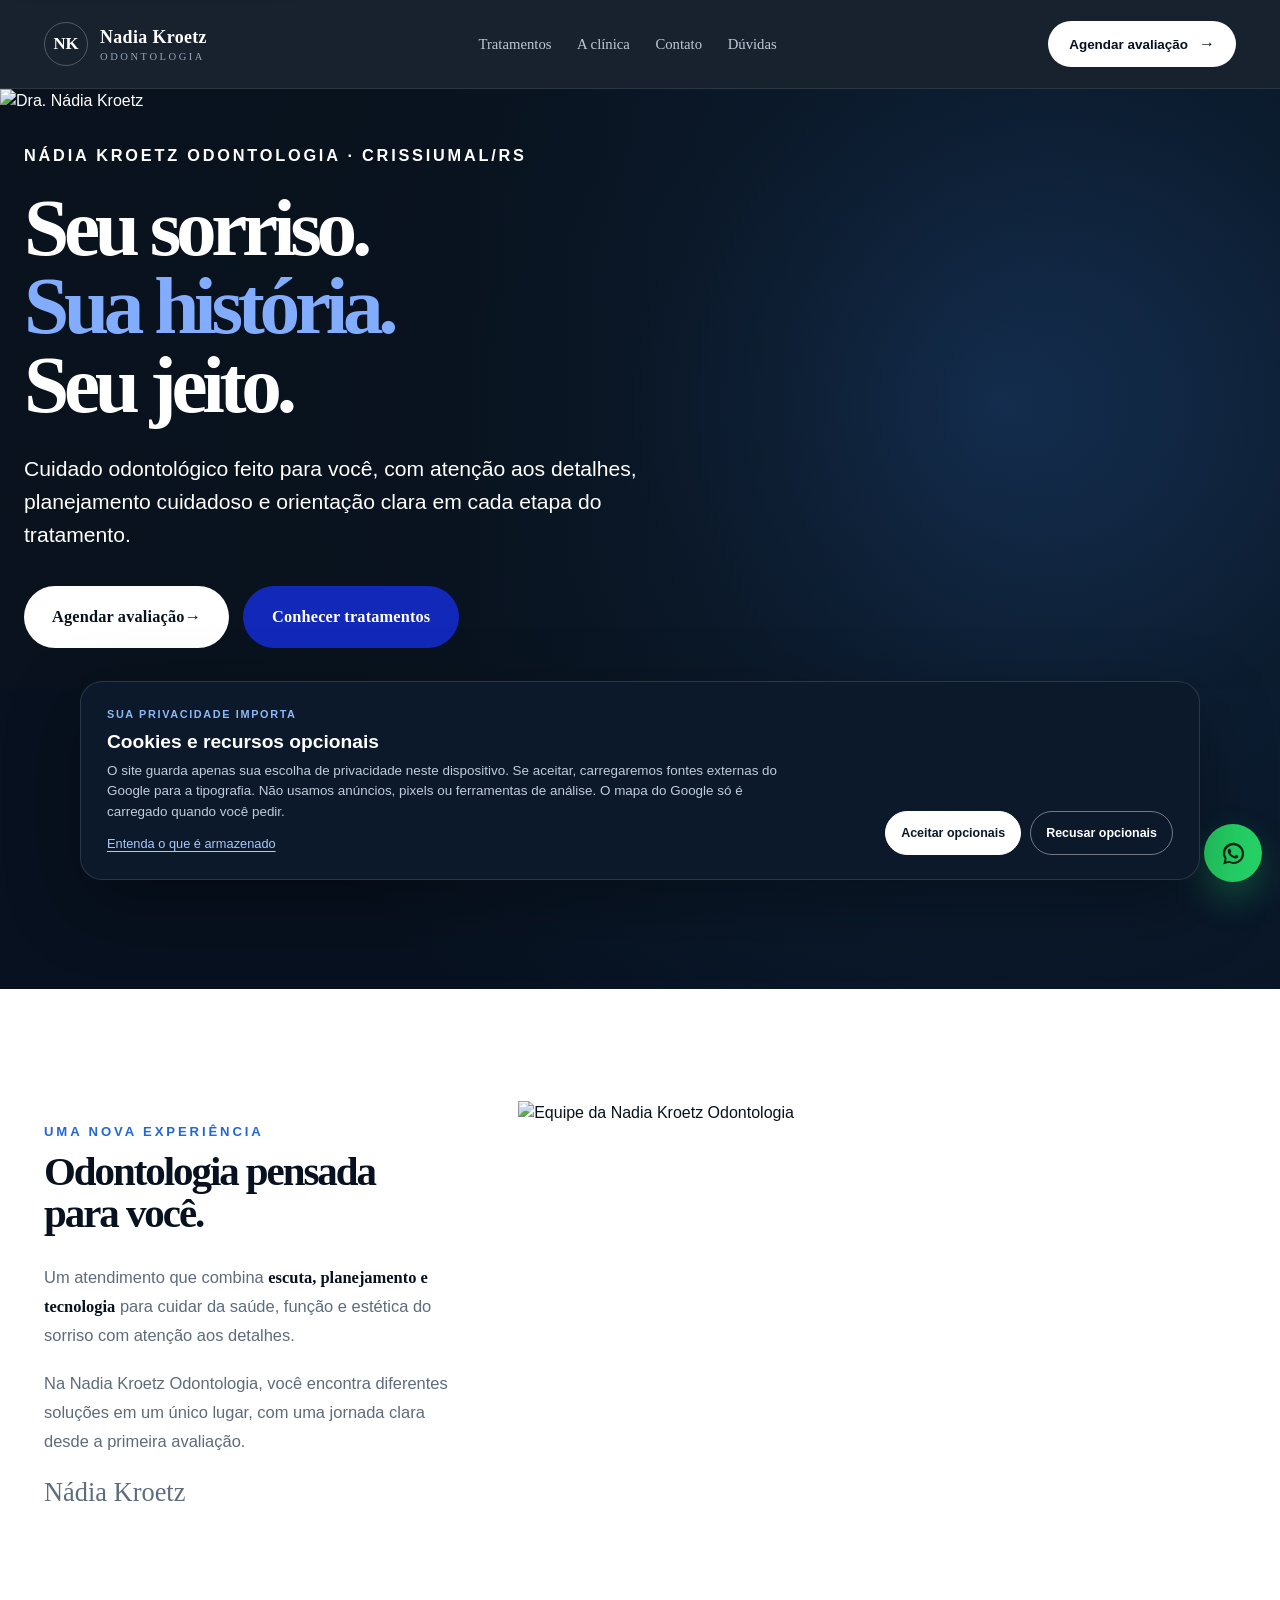
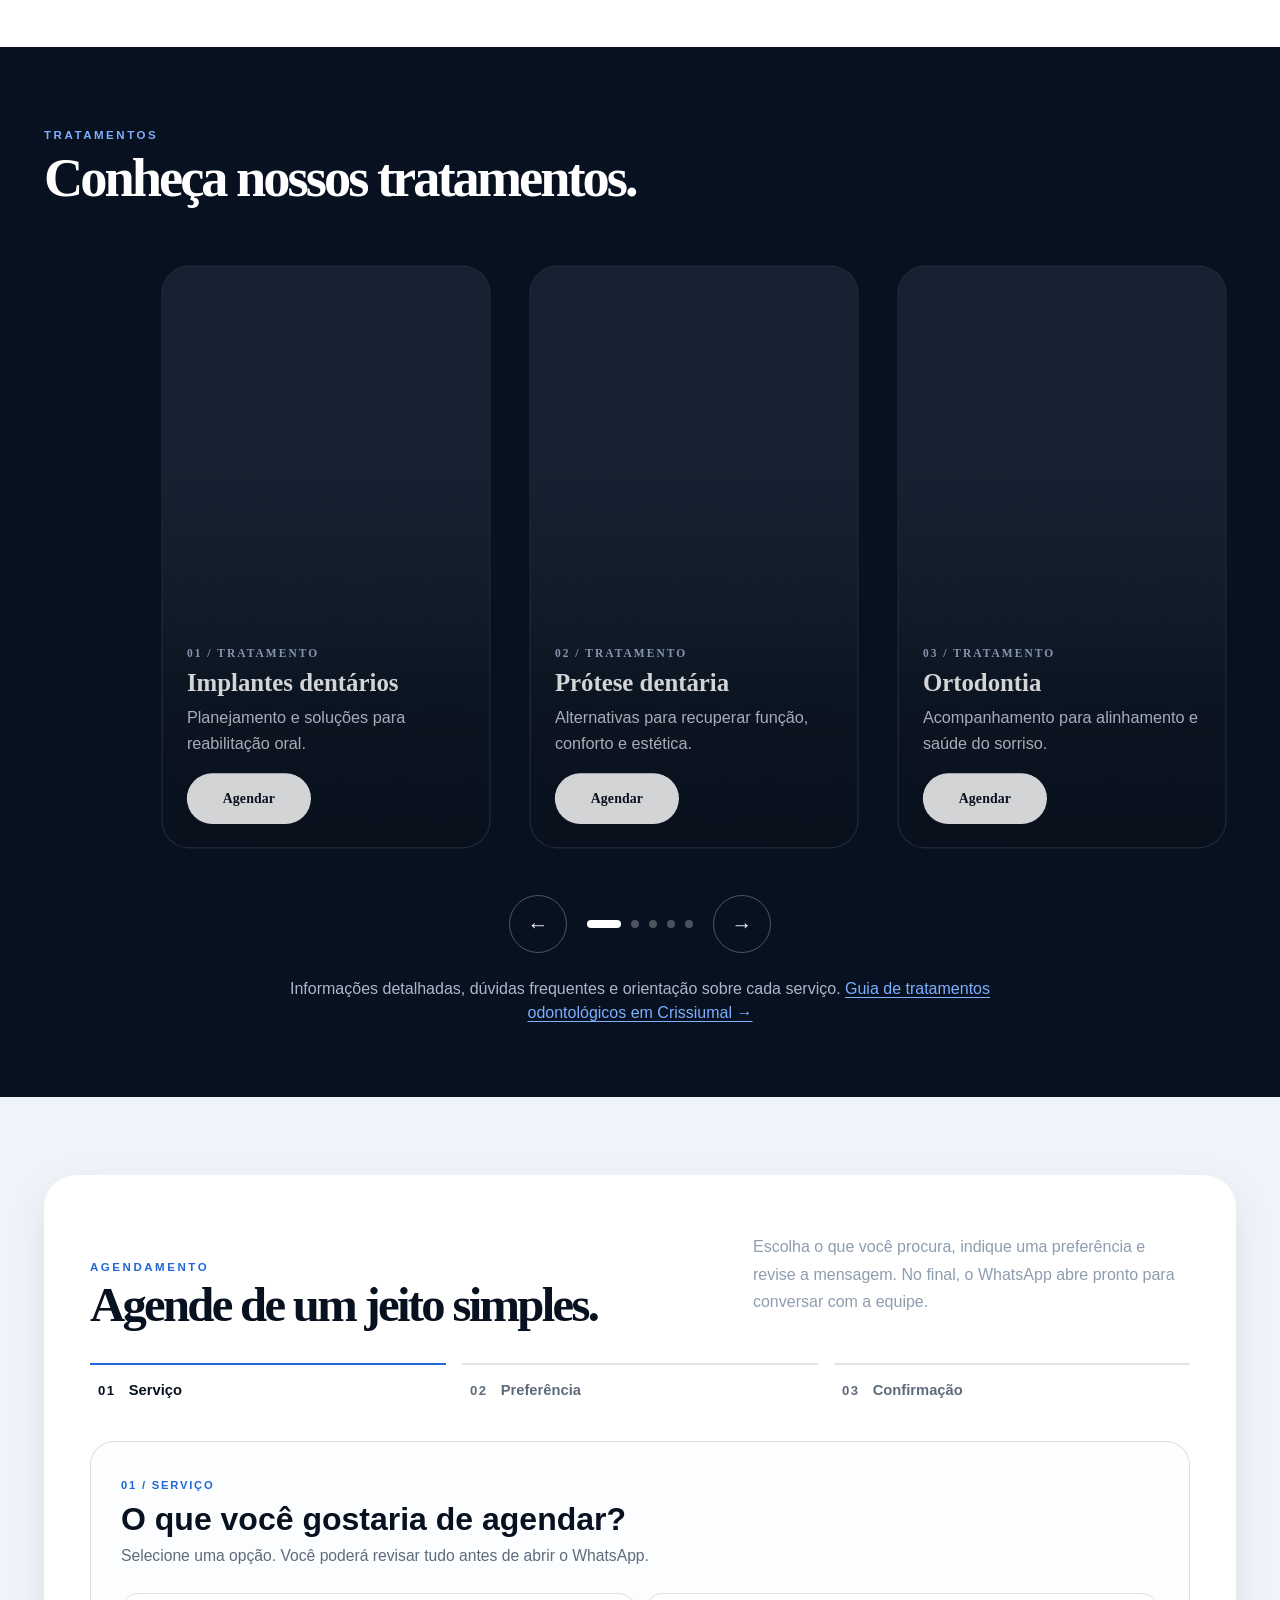
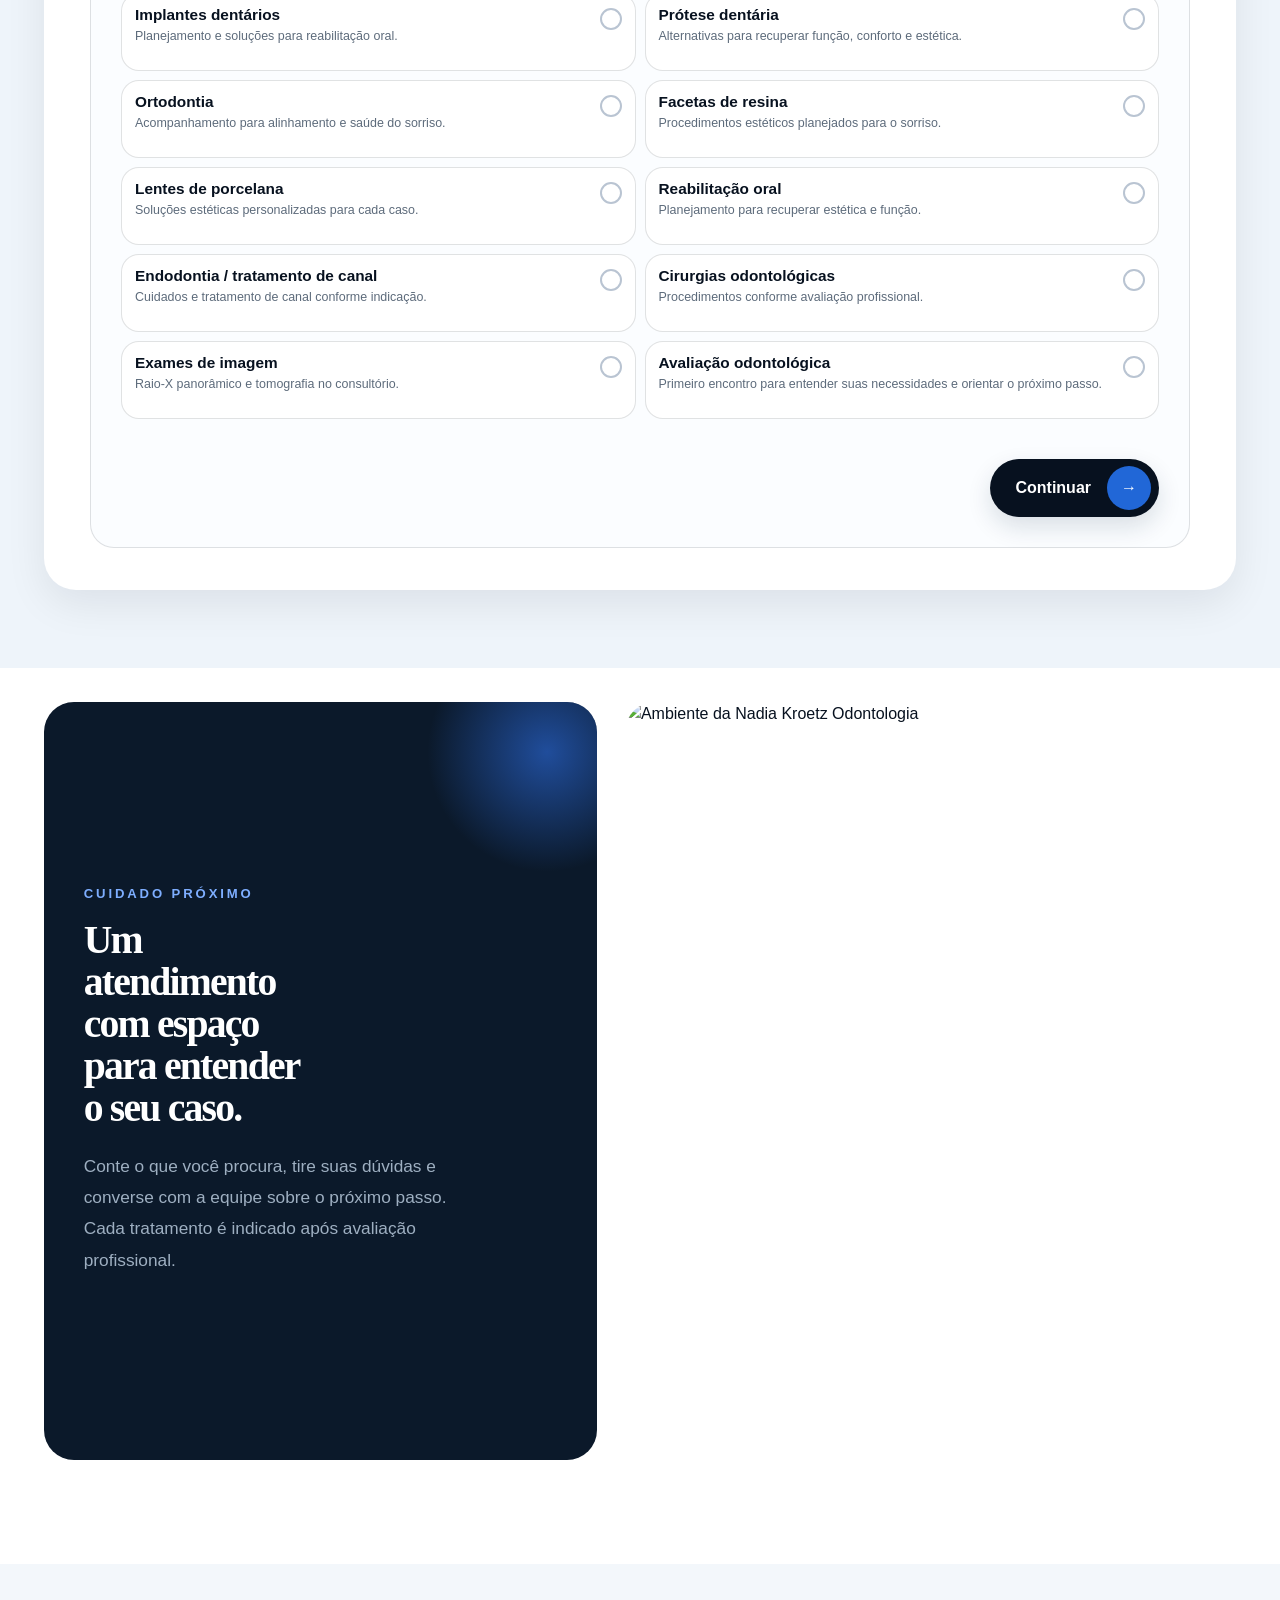
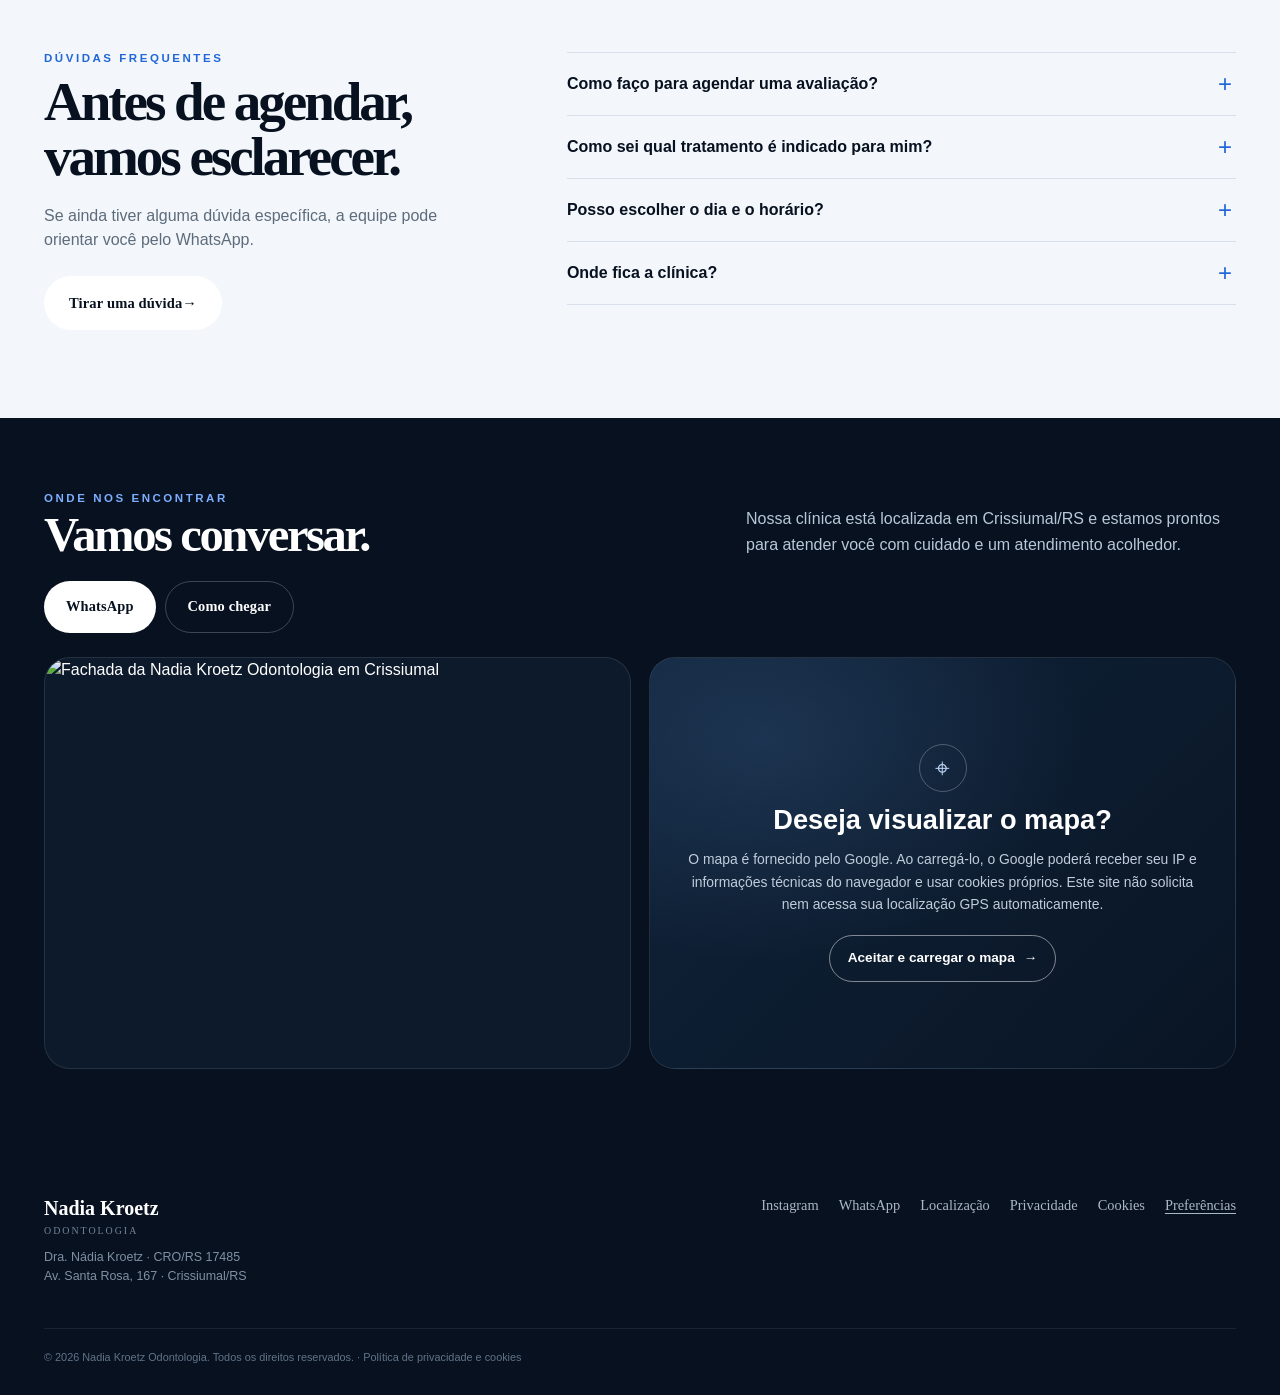
==== commit 4e11a77b: "Improve social share image metadata" ====
--- a/public/index.html
+++ b/public/index.html
@@ -17,6 +17,11 @@
 <meta property="og:description" content="Atendimento odontológico em Crissiumal/RS. Implantes, próteses, ortodontia, facetas, reabilitação oral, endodontia e exames de imagem. Agende sua avaliação.">
 <meta property="og:url" content="https://nadia-kroetz-odontologia.vercel.app/">
 <meta property="og:image" content="https://nadia-kroetz-odontologia.vercel.app/images/HERO-DESKTOP.jpg">
+<meta property="og:image:secure_url" content="https://nadia-kroetz-odontologia.vercel.app/images/HERO-DESKTOP.jpg">
+<meta property="og:image:type" content="image/jpeg">
+<meta property="og:image:alt" content="Imagem principal da Nadia Kroetz Odontologia, clínica odontológica em Crissiumal, RS">
+
+<meta name="twitter:image:alt" content="Nadia Kroetz Odontologia — clínica odontológica em Crissiumal, RS">
 <meta name="twitter:card" content="summary_large_image">
 <meta name="twitter:title" content="Nadia Kroetz Odontologia | Crissiumal RS">
 <meta name="twitter:description" content="Odontologia com cuidado, planejamento e atenção aos detalhes em Crissiumal/RS.">
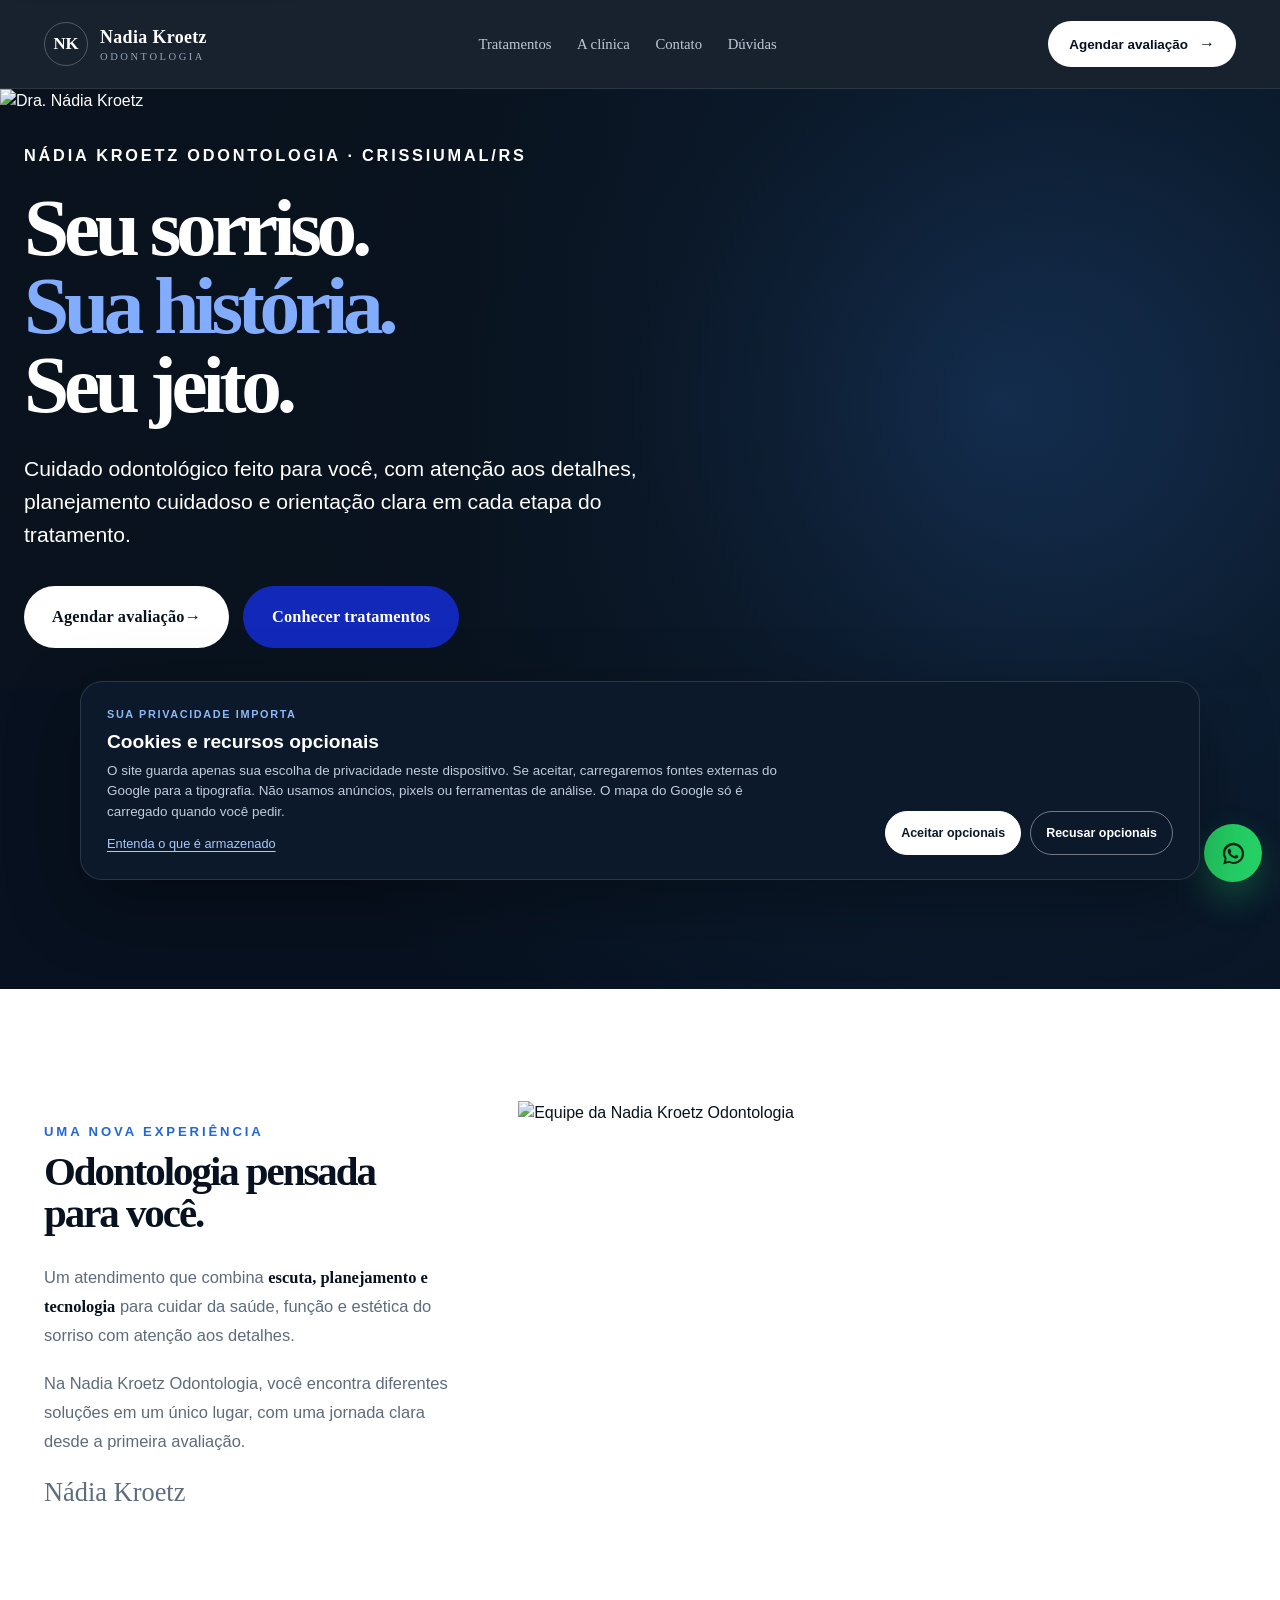
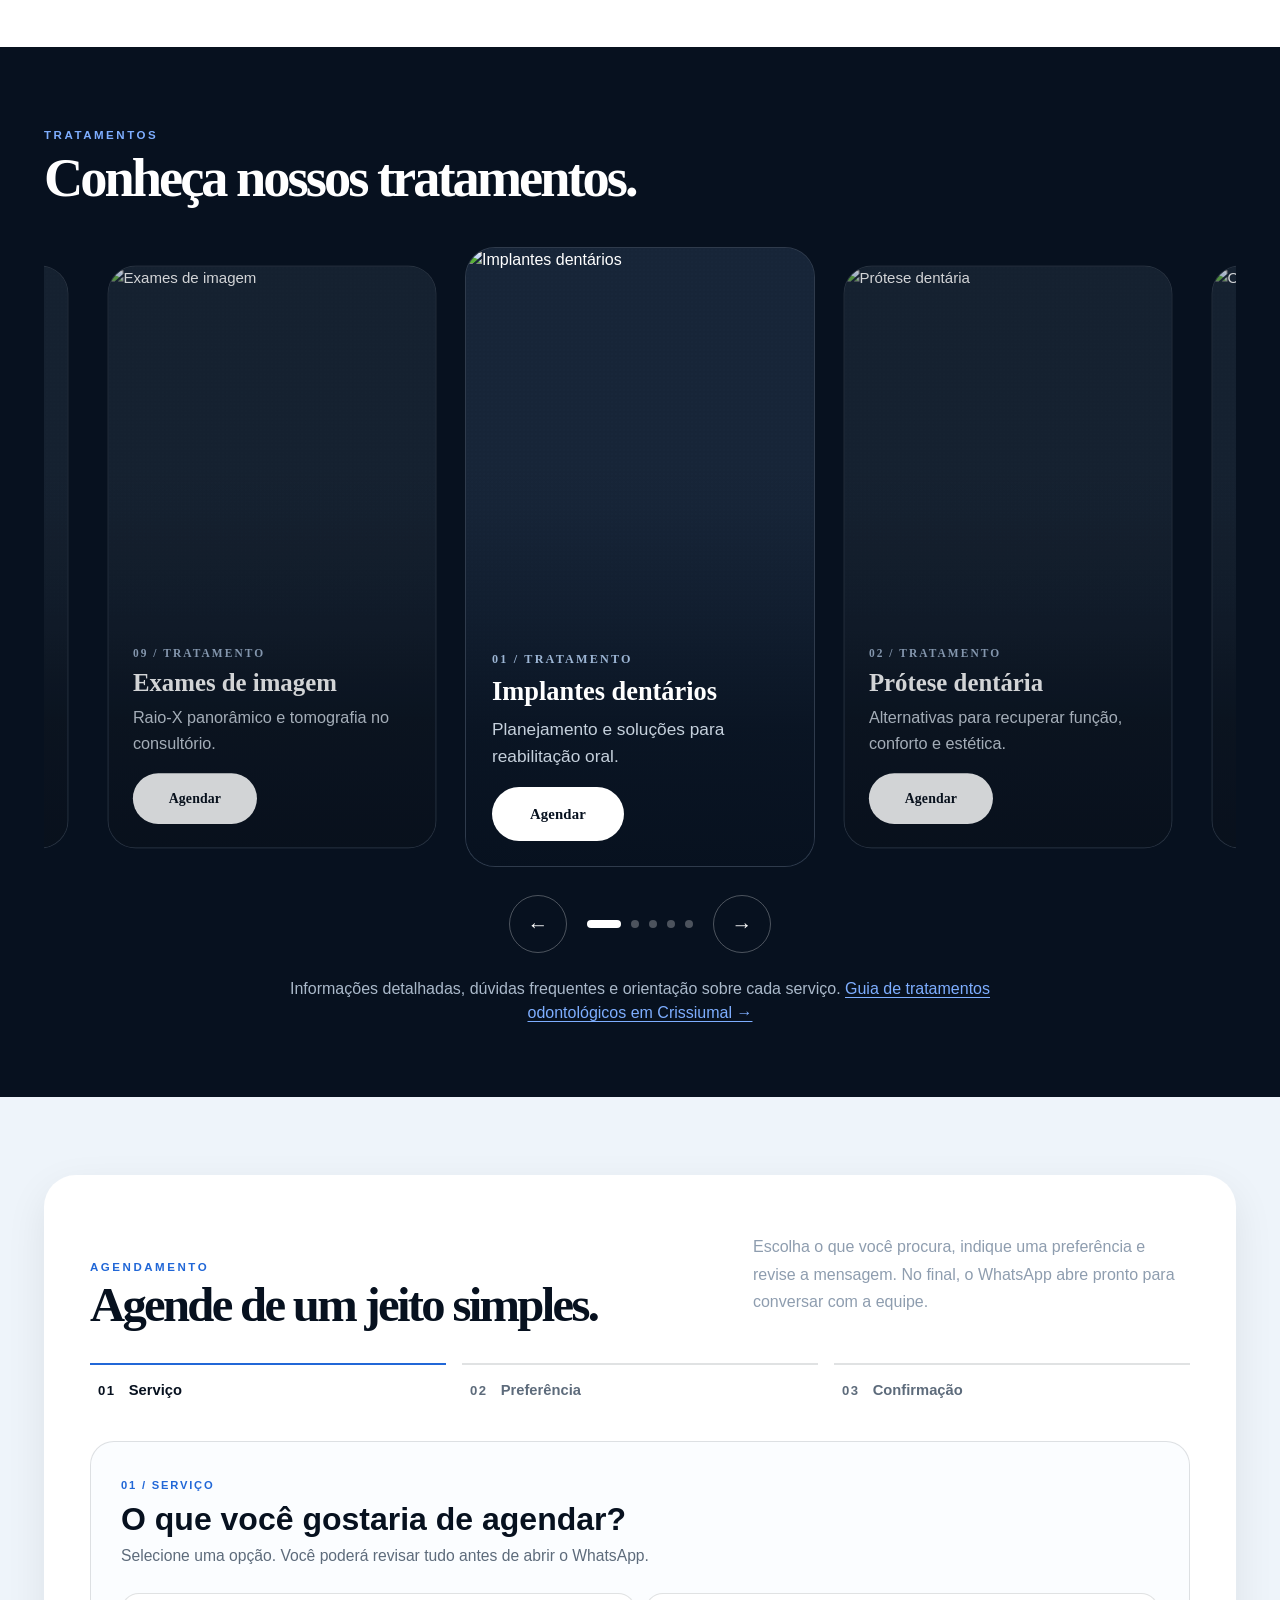
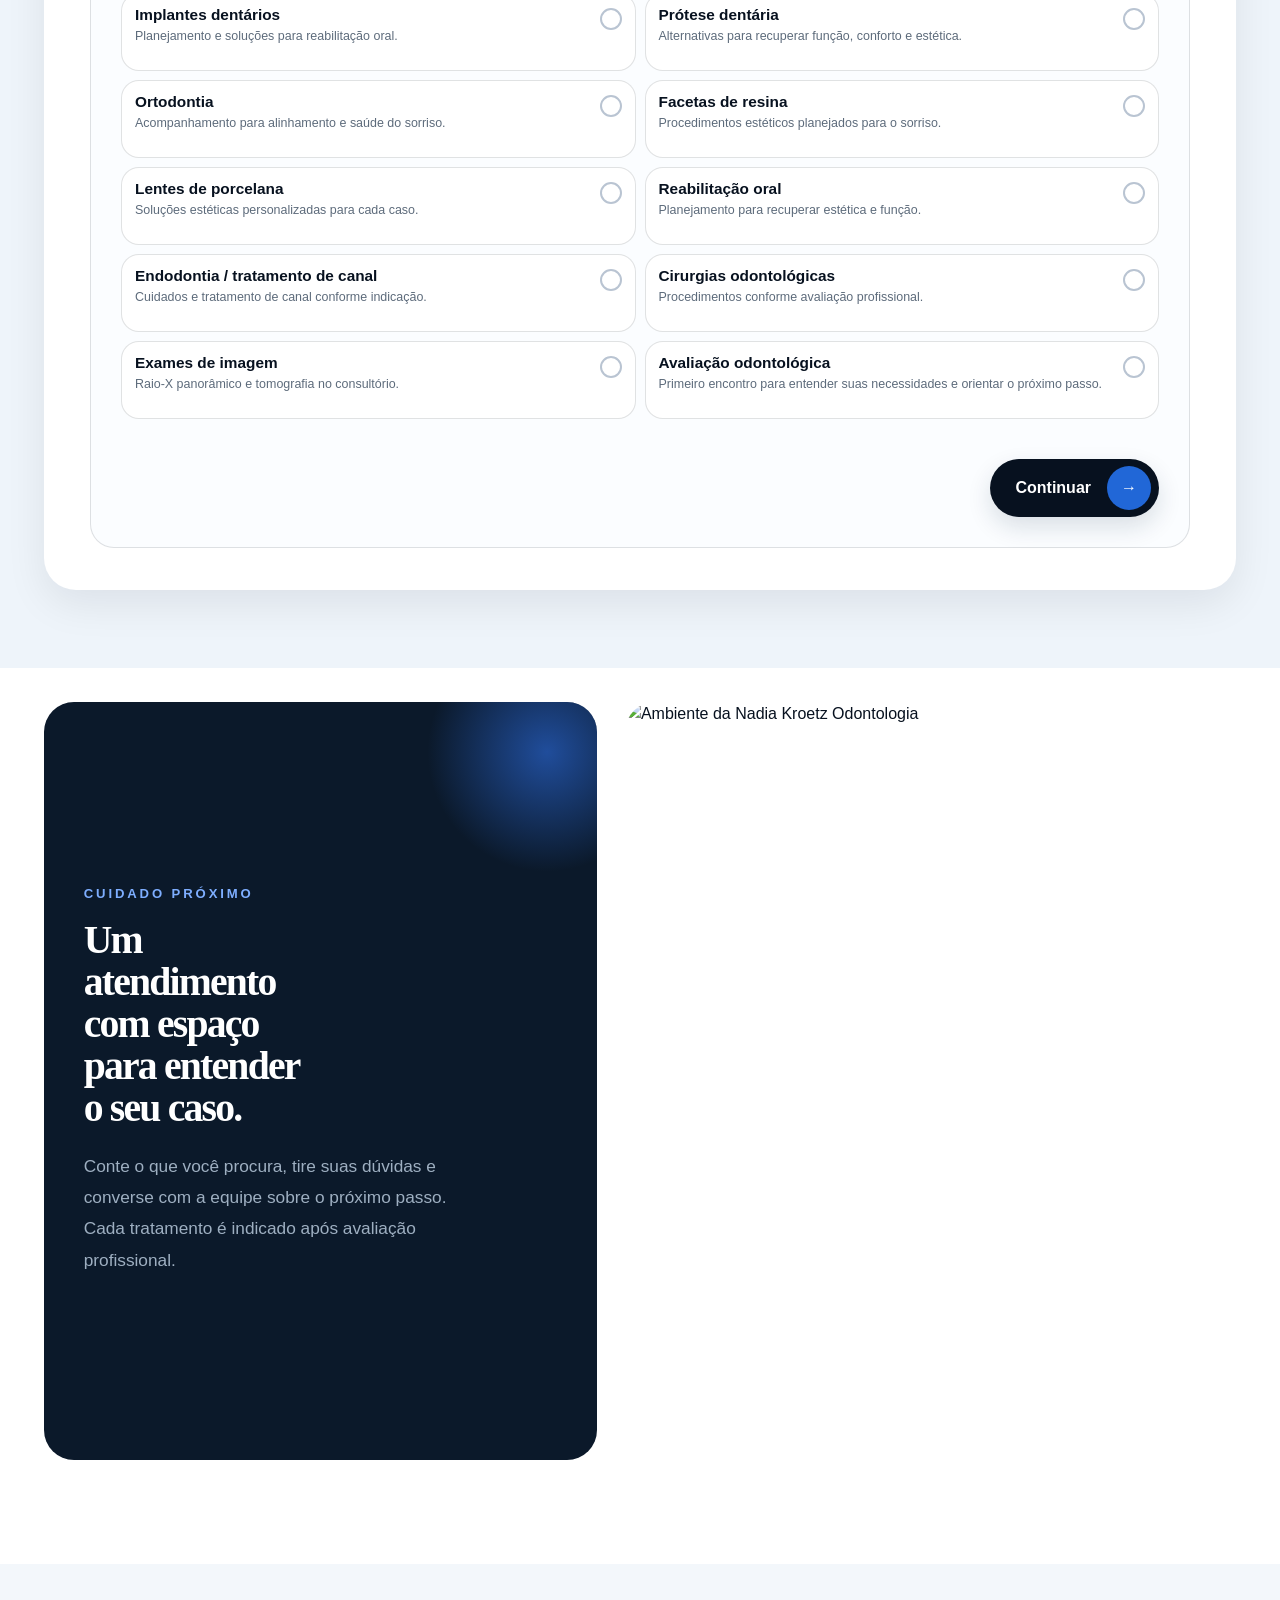
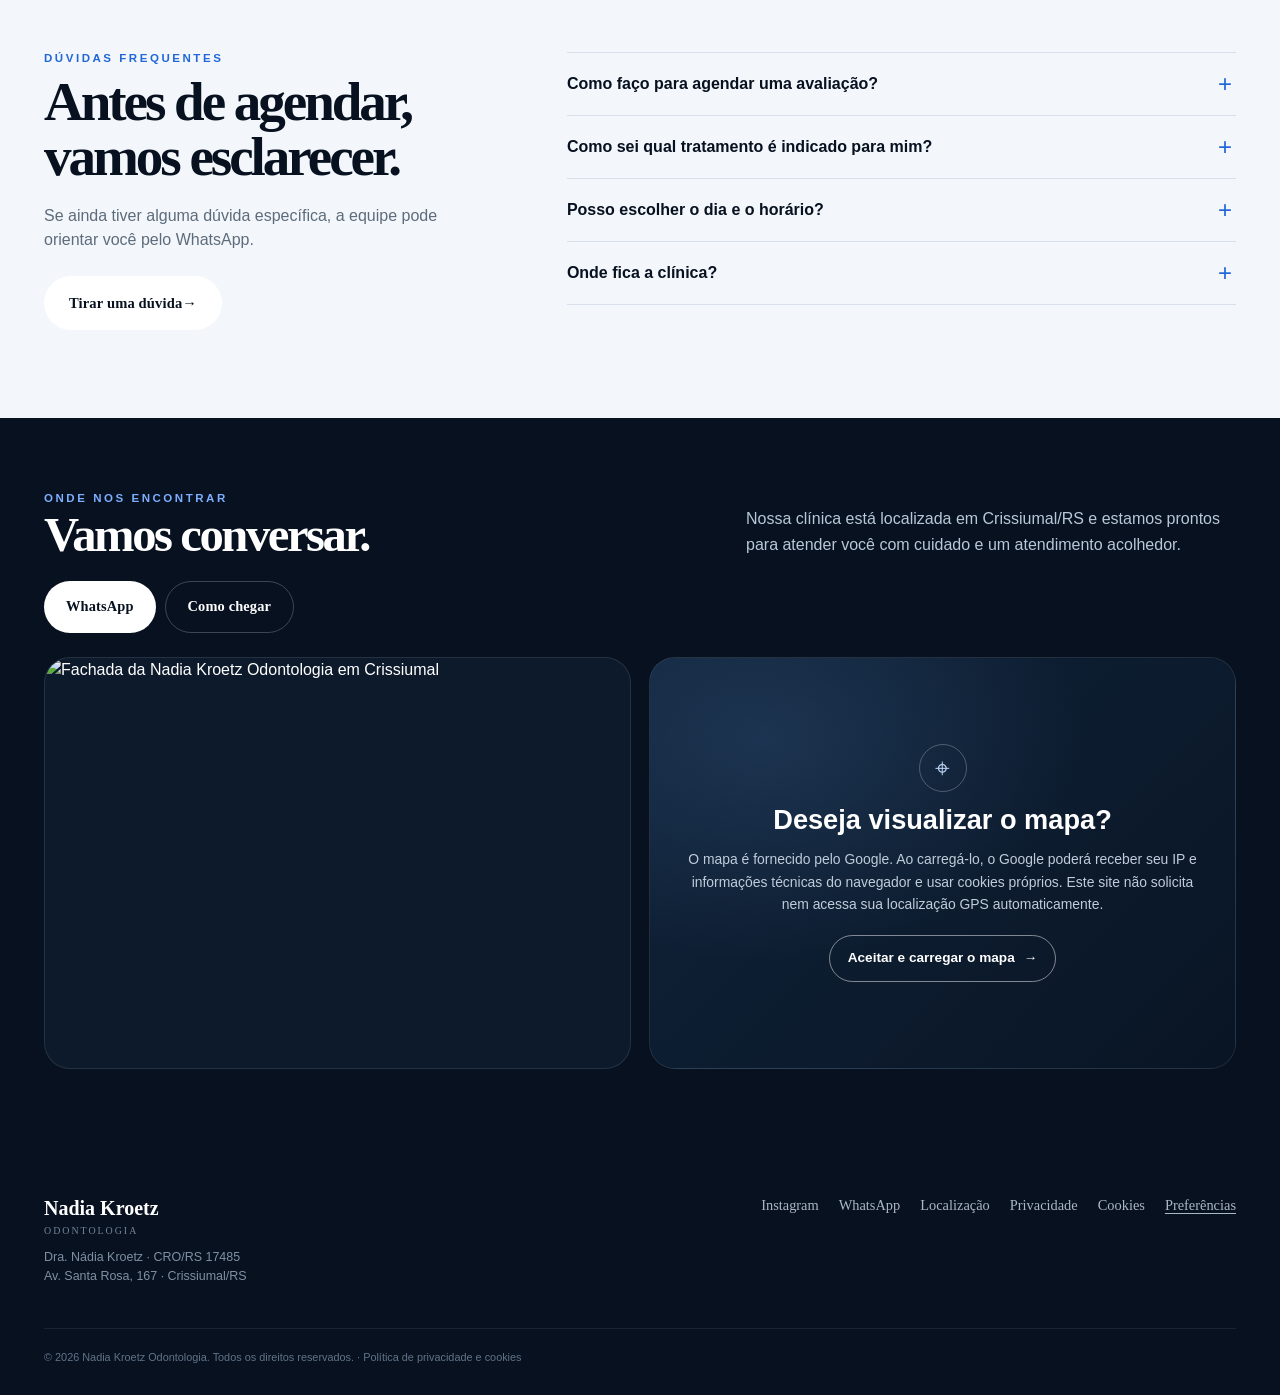
==== commit 5a3aa099: "Use clinic facade photo for social link preview" ====
--- a/public/index.html
+++ b/public/index.html
@@ -16,8 +16,8 @@
 <meta property="og:title" content="Nadia Kroetz Odontologia | Dentista em Crissiumal RS">
 <meta property="og:description" content="Atendimento odontológico em Crissiumal/RS. Implantes, próteses, ortodontia, facetas, reabilitação oral, endodontia e exames de imagem. Agende sua avaliação.">
 <meta property="og:url" content="https://nadia-kroetz-odontologia.vercel.app/">
-<meta property="og:image" content="https://nadia-kroetz-odontologia.vercel.app/images/HERO-DESKTOP.jpg">
-<meta property="og:image:secure_url" content="https://nadia-kroetz-odontologia.vercel.app/images/HERO-DESKTOP.jpg">
+<meta property="og:image" content="https://nadia-kroetz-odontologia.vercel.app/images/FACHADA.jpg">
+<meta property="og:image:secure_url" content="https://nadia-kroetz-odontologia.vercel.app/images/FACHADA.jpg">
 <meta property="og:image:type" content="image/jpeg">
 <meta property="og:image:alt" content="Imagem principal da Nadia Kroetz Odontologia, clínica odontológica em Crissiumal, RS">
 
@@ -25,8 +25,8 @@
 <meta name="twitter:card" content="summary_large_image">
 <meta name="twitter:title" content="Nadia Kroetz Odontologia | Crissiumal RS">
 <meta name="twitter:description" content="Odontologia com cuidado, planejamento e atenção aos detalhes em Crissiumal/RS.">
-<meta name="twitter:image" content="https://nadia-kroetz-odontologia.vercel.app/images/HERO-DESKTOP.jpg">
-<script type="application/ld+json">{"@context":"https://schema.org","@type":"Dentist","name":"Nadia Kroetz Odontologia","url":"https://nadia-kroetz-odontologia.vercel.app/","image":"https://nadia-kroetz-odontologia.vercel.app/images/HERO-DESKTOP.jpg","telephone":"+55 55 9102-7872","address":{"@type":"PostalAddress","streetAddress":"Av. Santa Rosa, 167","addressLocality":"Crissiumal","addressRegion":"RS","addressCountry":"BR"},"areaServed":{"@type":"City","name":"Crissiumal"},"sameAs":["https://www.instagram.com/nadiakroetz.odonto"],"knowsAbout":["Implantes dentários","Prótese dentária","Ortodontia","Facetas de resina","Lentes de porcelana","Reabilitação oral","Endodontia","Tratamento de canal","Cirurgias odontológicas","Exames de imagem odontológicos"],"identifier":"CRO/RS 17485","contactPoint":{"@type":"ContactPoint","contactType":"Agendamento e informações","telephone":"+55 55 9102-7872","availableLanguage":"Portuguese"}}</script>
+<meta name="twitter:image" content="https://nadia-kroetz-odontologia.vercel.app/images/FACHADA.jpg">
+<script type="application/ld+json">{"@context":"https://schema.org","@type":"Dentist","name":"Nadia Kroetz Odontologia","url":"https://nadia-kroetz-odontologia.vercel.app/","image":"https://nadia-kroetz-odontologia.vercel.app/images/FACHADA.jpg","telephone":"+55 55 9102-7872","address":{"@type":"PostalAddress","streetAddress":"Av. Santa Rosa, 167","addressLocality":"Crissiumal","addressRegion":"RS","addressCountry":"BR"},"areaServed":{"@type":"City","name":"Crissiumal"},"sameAs":["https://www.instagram.com/nadiakroetz.odonto"],"knowsAbout":["Implantes dentários","Prótese dentária","Ortodontia","Facetas de resina","Lentes de porcelana","Reabilitação oral","Endodontia","Tratamento de canal","Cirurgias odontológicas","Exames de imagem odontológicos"],"identifier":"CRO/RS 17485","contactPoint":{"@type":"ContactPoint","contactType":"Agendamento e informações","telephone":"+55 55 9102-7872","availableLanguage":"Portuguese"}}</script>
 
 <link rel="preload" as="image" href="/images/HERO-DESKTOP.jpg?v=jpg-images-20261122" fetchpriority="high" media="(min-width: 701px)">
 <link rel="preload" as="image" href="/images/HERO-CELULAR.jpg?v=jpg-images-20261122" media="(max-width: 700px)">
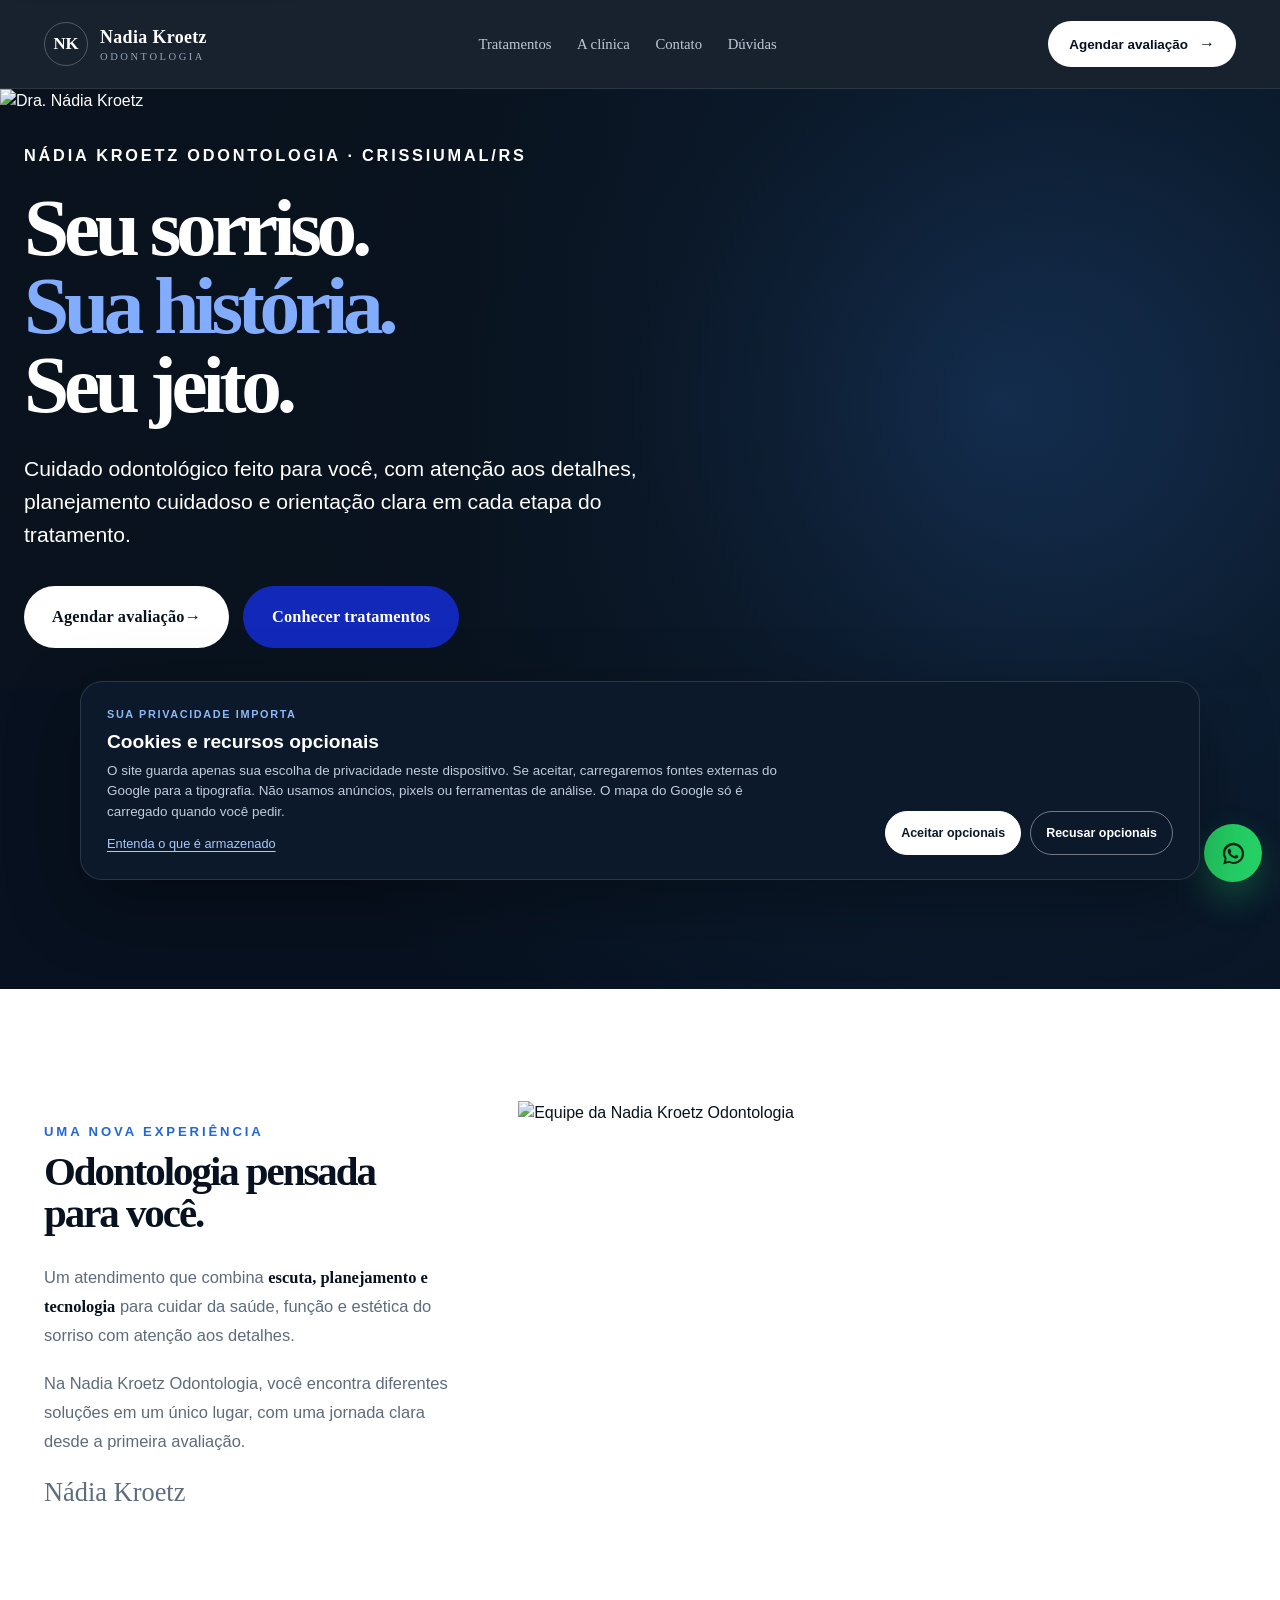
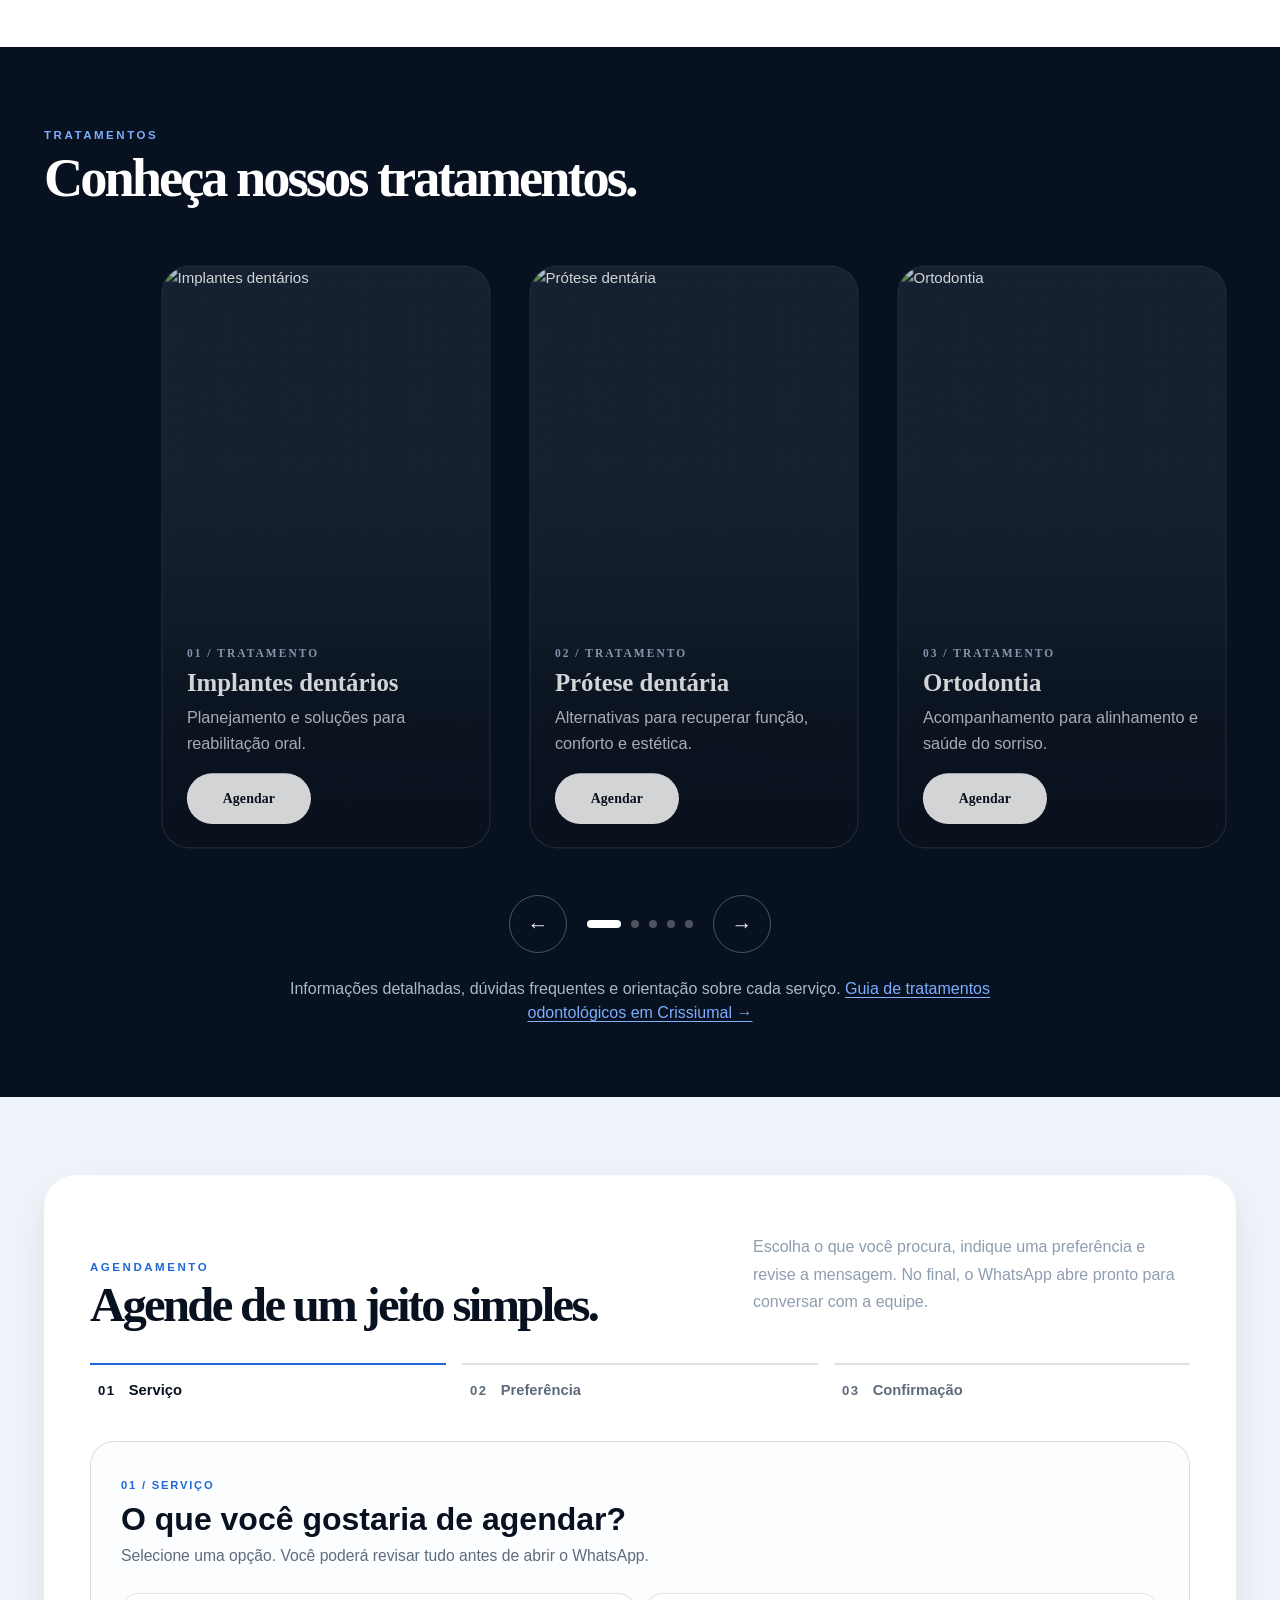
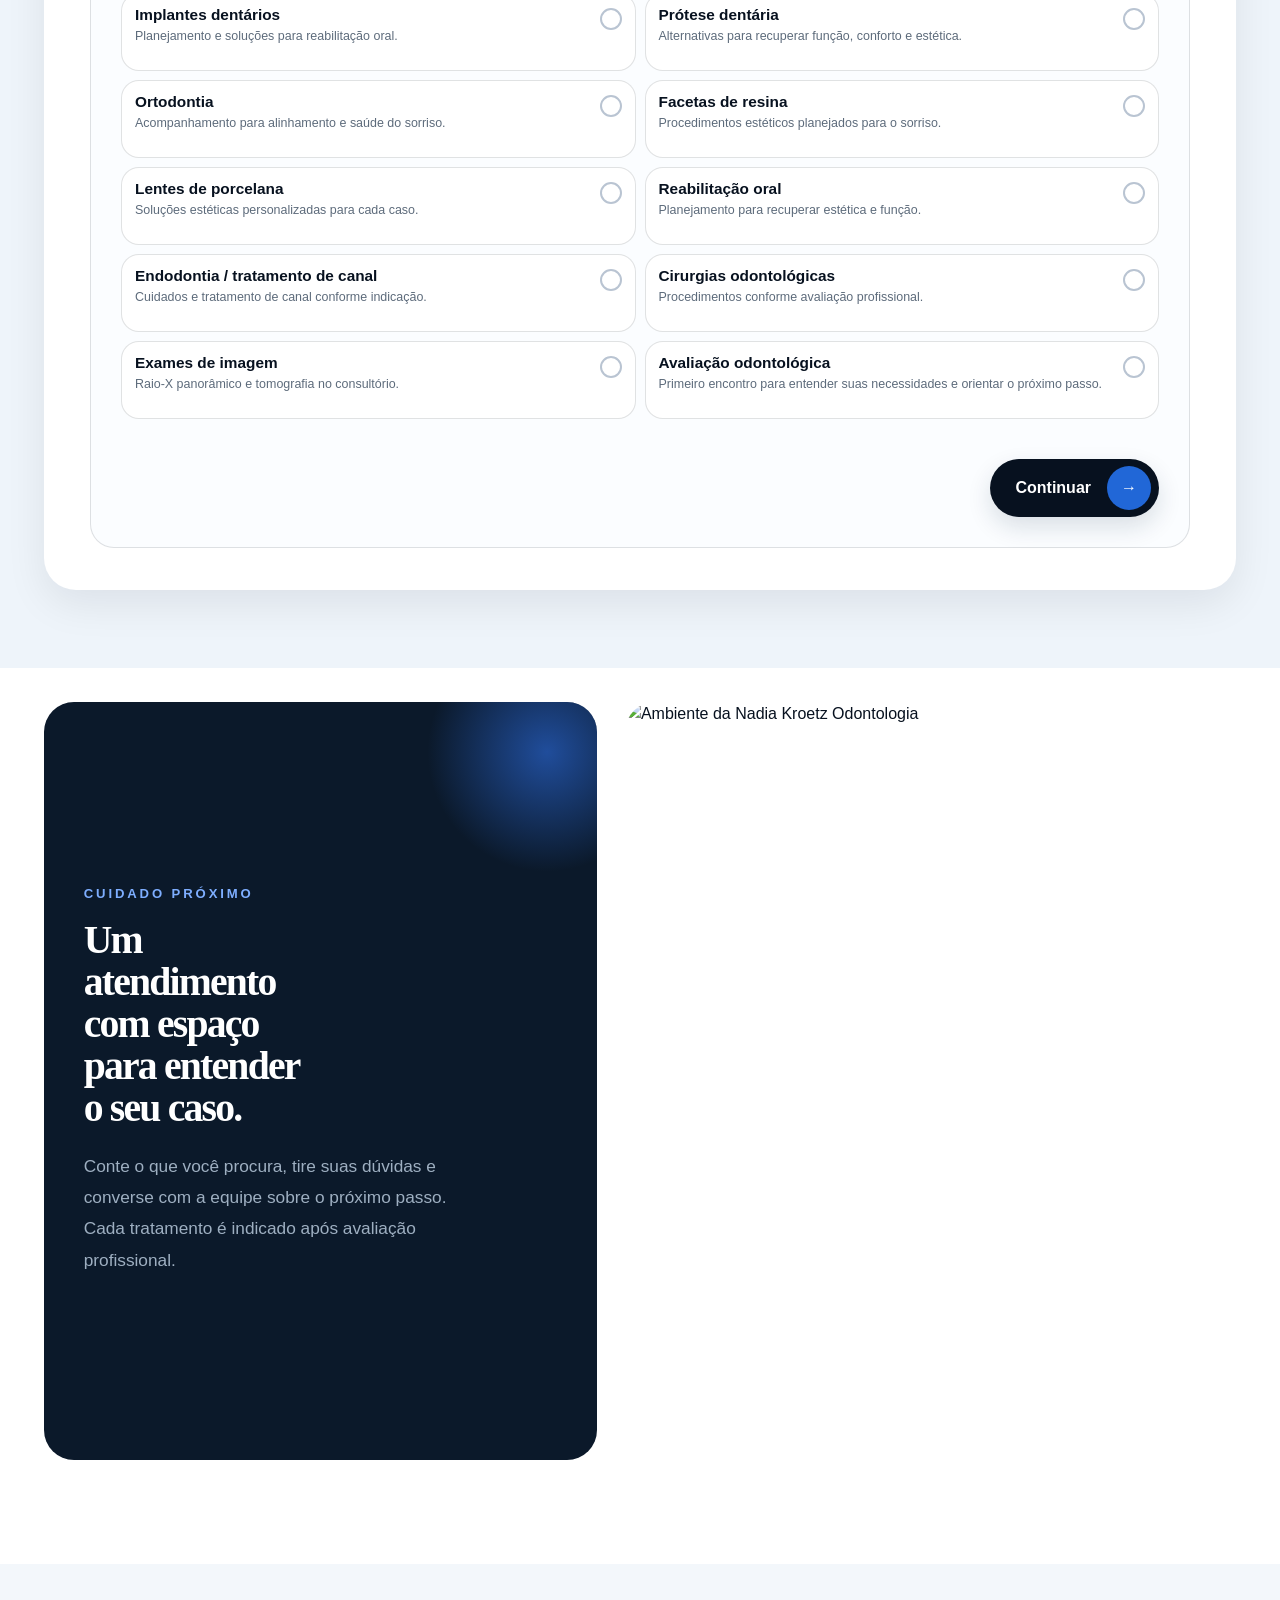
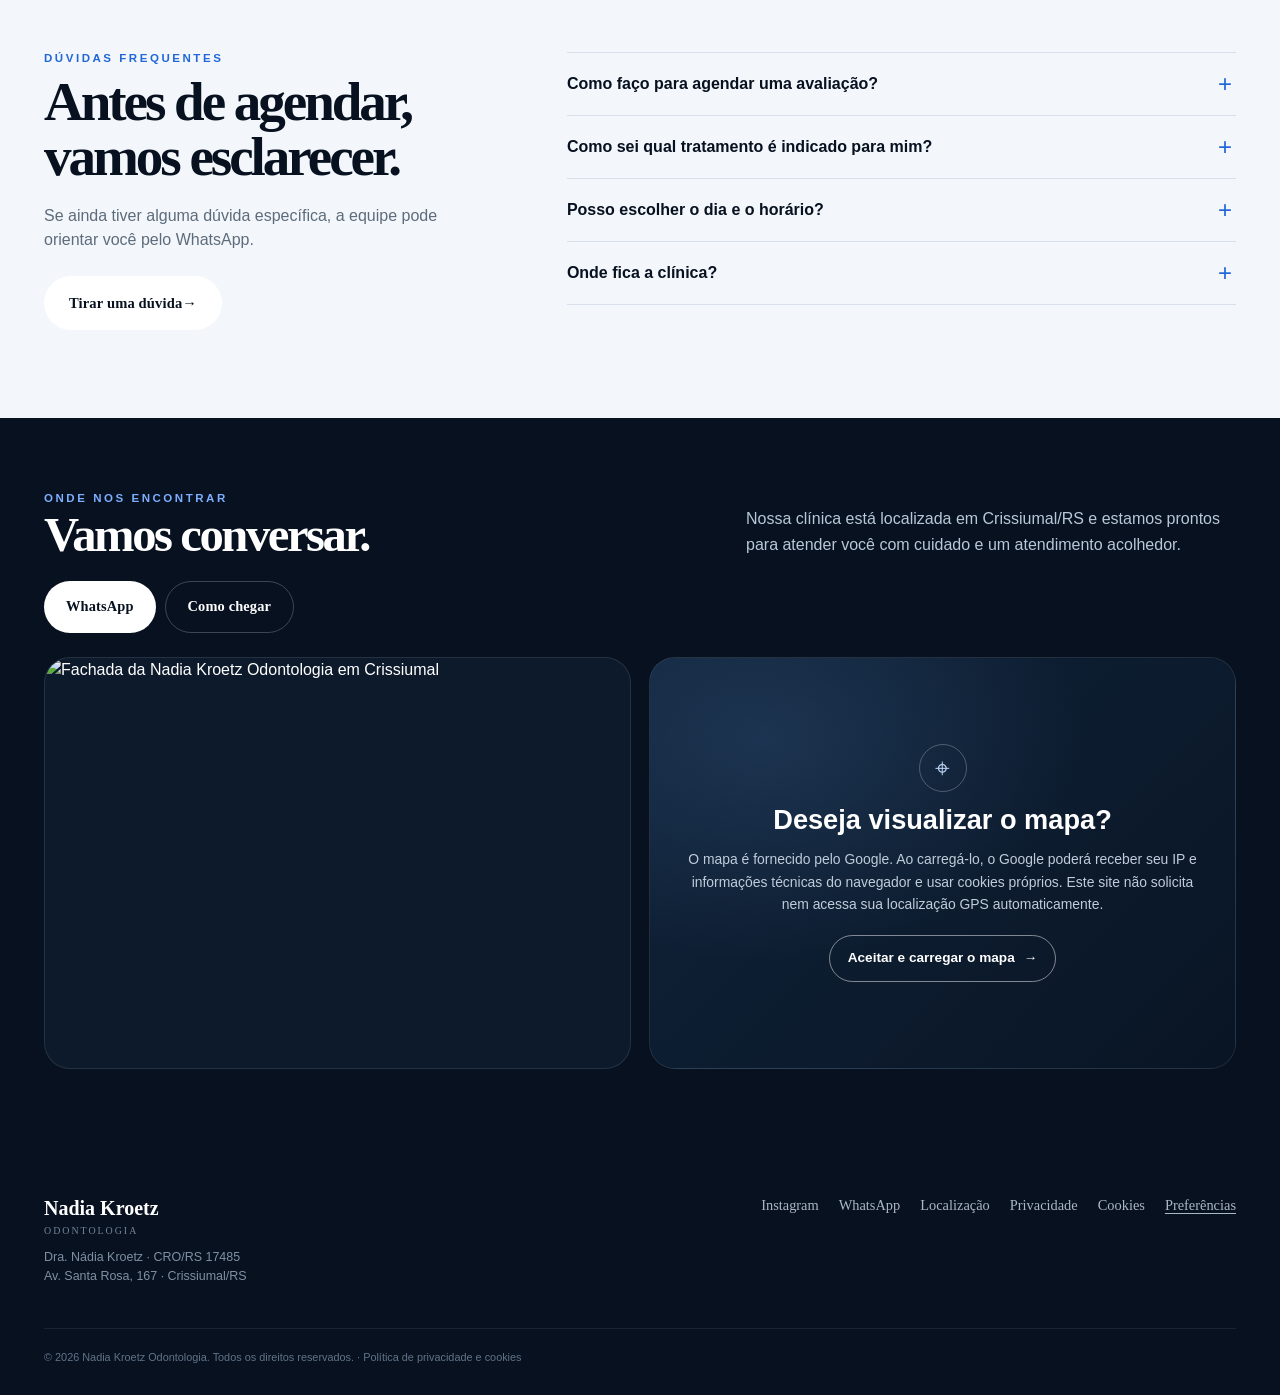
==== commit 97c009bc: "Refresh social preview cache for clinic facade" ====
--- a/public/index.html
+++ b/public/index.html
@@ -16,8 +16,8 @@
 <meta property="og:title" content="Nadia Kroetz Odontologia | Dentista em Crissiumal RS">
 <meta property="og:description" content="Atendimento odontológico em Crissiumal/RS. Implantes, próteses, ortodontia, facetas, reabilitação oral, endodontia e exames de imagem. Agende sua avaliação.">
 <meta property="og:url" content="https://nadia-kroetz-odontologia.vercel.app/">
-<meta property="og:image" content="https://nadia-kroetz-odontologia.vercel.app/images/FACHADA.jpg">
-<meta property="og:image:secure_url" content="https://nadia-kroetz-odontologia.vercel.app/images/FACHADA.jpg">
+<meta property="og:image" content="https://nadia-kroetz-odontologia.vercel.app/images/FACHADA.jpg?v=fachada-share-20261122">
+<meta property="og:image:secure_url" content="https://nadia-kroetz-odontologia.vercel.app/images/FACHADA.jpg?v=fachada-share-20261122">
 <meta property="og:image:type" content="image/jpeg">
 <meta property="og:image:alt" content="Imagem principal da Nadia Kroetz Odontologia, clínica odontológica em Crissiumal, RS">
 
@@ -25,8 +25,8 @@
 <meta name="twitter:card" content="summary_large_image">
 <meta name="twitter:title" content="Nadia Kroetz Odontologia | Crissiumal RS">
 <meta name="twitter:description" content="Odontologia com cuidado, planejamento e atenção aos detalhes em Crissiumal/RS.">
-<meta name="twitter:image" content="https://nadia-kroetz-odontologia.vercel.app/images/FACHADA.jpg">
-<script type="application/ld+json">{"@context":"https://schema.org","@type":"Dentist","name":"Nadia Kroetz Odontologia","url":"https://nadia-kroetz-odontologia.vercel.app/","image":"https://nadia-kroetz-odontologia.vercel.app/images/FACHADA.jpg","telephone":"+55 55 9102-7872","address":{"@type":"PostalAddress","streetAddress":"Av. Santa Rosa, 167","addressLocality":"Crissiumal","addressRegion":"RS","addressCountry":"BR"},"areaServed":{"@type":"City","name":"Crissiumal"},"sameAs":["https://www.instagram.com/nadiakroetz.odonto"],"knowsAbout":["Implantes dentários","Prótese dentária","Ortodontia","Facetas de resina","Lentes de porcelana","Reabilitação oral","Endodontia","Tratamento de canal","Cirurgias odontológicas","Exames de imagem odontológicos"],"identifier":"CRO/RS 17485","contactPoint":{"@type":"ContactPoint","contactType":"Agendamento e informações","telephone":"+55 55 9102-7872","availableLanguage":"Portuguese"}}</script>
+<meta name="twitter:image" content="https://nadia-kroetz-odontologia.vercel.app/images/FACHADA.jpg?v=fachada-share-20261122">
+<script type="application/ld+json">{"@context":"https://schema.org","@type":"Dentist","name":"Nadia Kroetz Odontologia","url":"https://nadia-kroetz-odontologia.vercel.app/","image":"https://nadia-kroetz-odontologia.vercel.app/images/FACHADA.jpg?v=fachada-share-20261122","telephone":"+55 55 9102-7872","address":{"@type":"PostalAddress","streetAddress":"Av. Santa Rosa, 167","addressLocality":"Crissiumal","addressRegion":"RS","addressCountry":"BR"},"areaServed":{"@type":"City","name":"Crissiumal"},"sameAs":["https://www.instagram.com/nadiakroetz.odonto"],"knowsAbout":["Implantes dentários","Prótese dentária","Ortodontia","Facetas de resina","Lentes de porcelana","Reabilitação oral","Endodontia","Tratamento de canal","Cirurgias odontológicas","Exames de imagem odontológicos"],"identifier":"CRO/RS 17485","contactPoint":{"@type":"ContactPoint","contactType":"Agendamento e informações","telephone":"+55 55 9102-7872","availableLanguage":"Portuguese"}}</script>
 
 <link rel="preload" as="image" href="/images/HERO-DESKTOP.jpg?v=jpg-images-20261122" fetchpriority="high" media="(min-width: 701px)">
 <link rel="preload" as="image" href="/images/HERO-CELULAR.jpg?v=jpg-images-20261122" media="(max-width: 700px)">
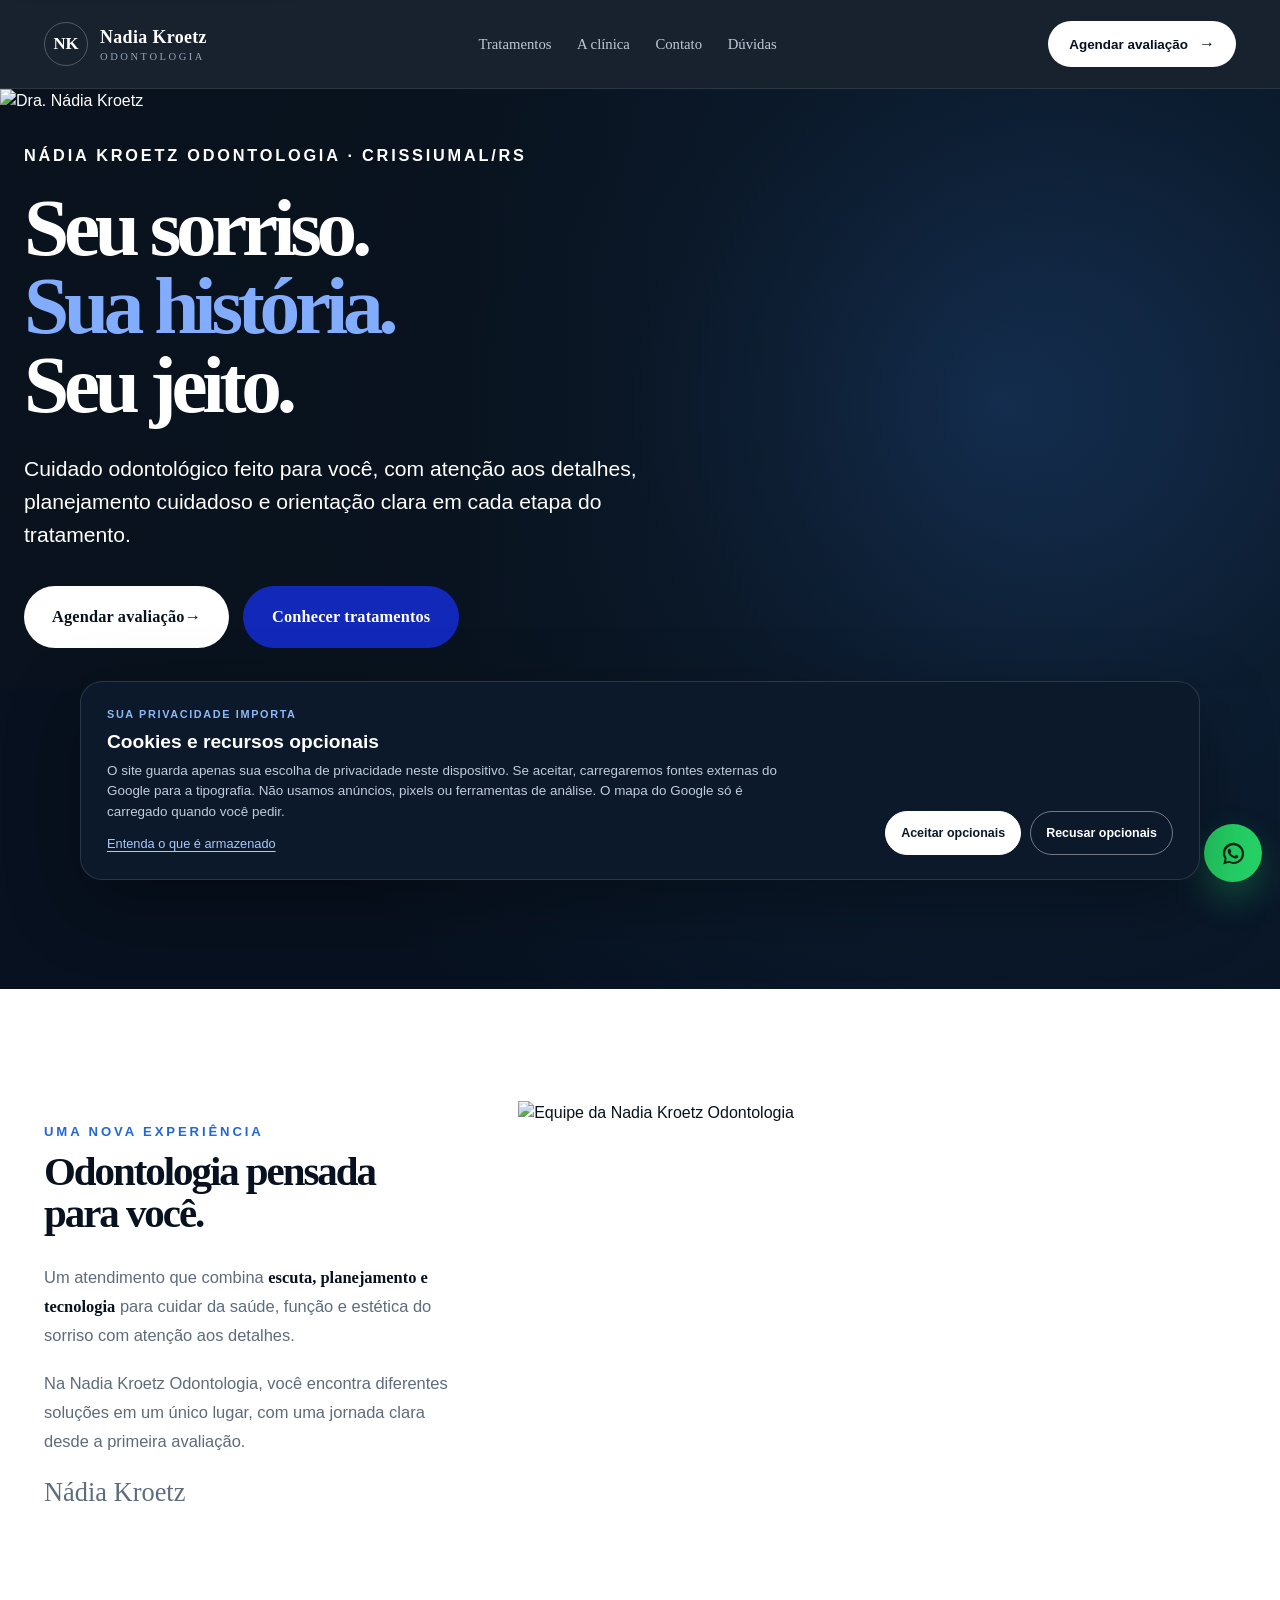
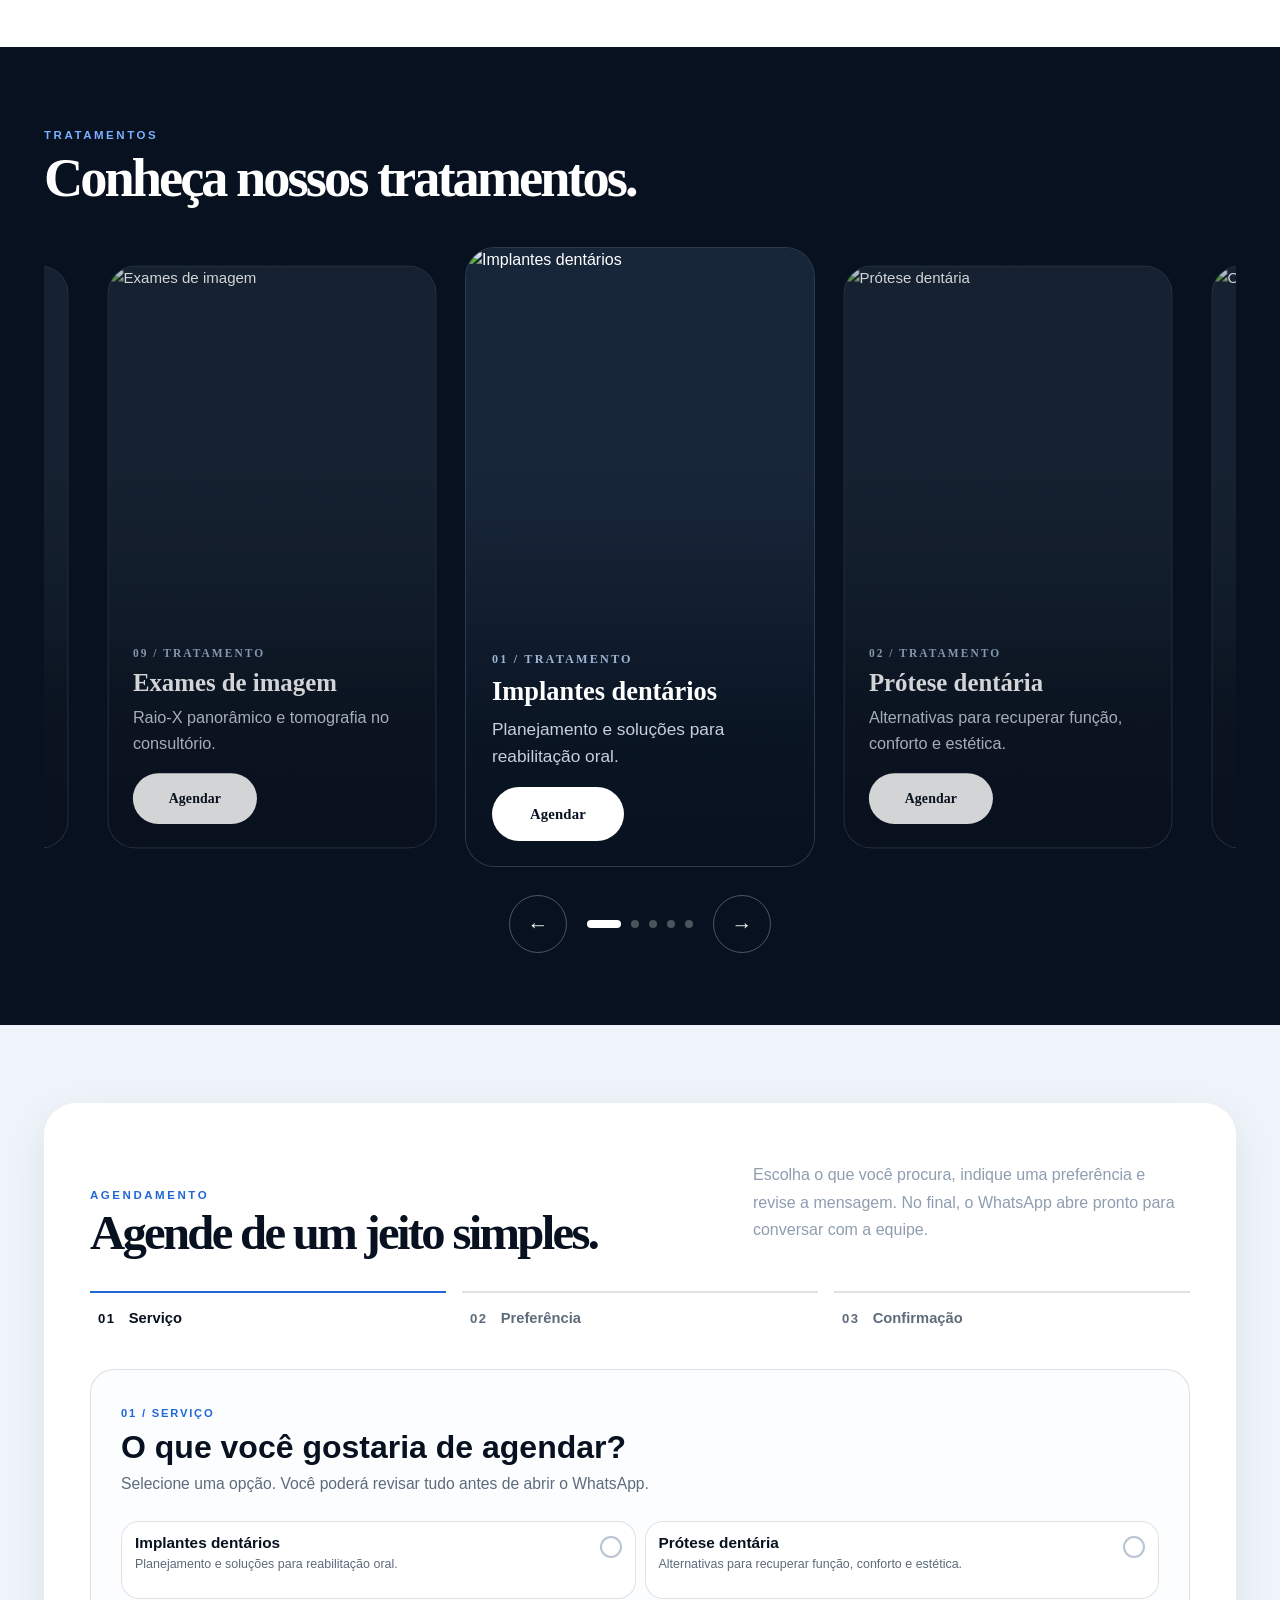
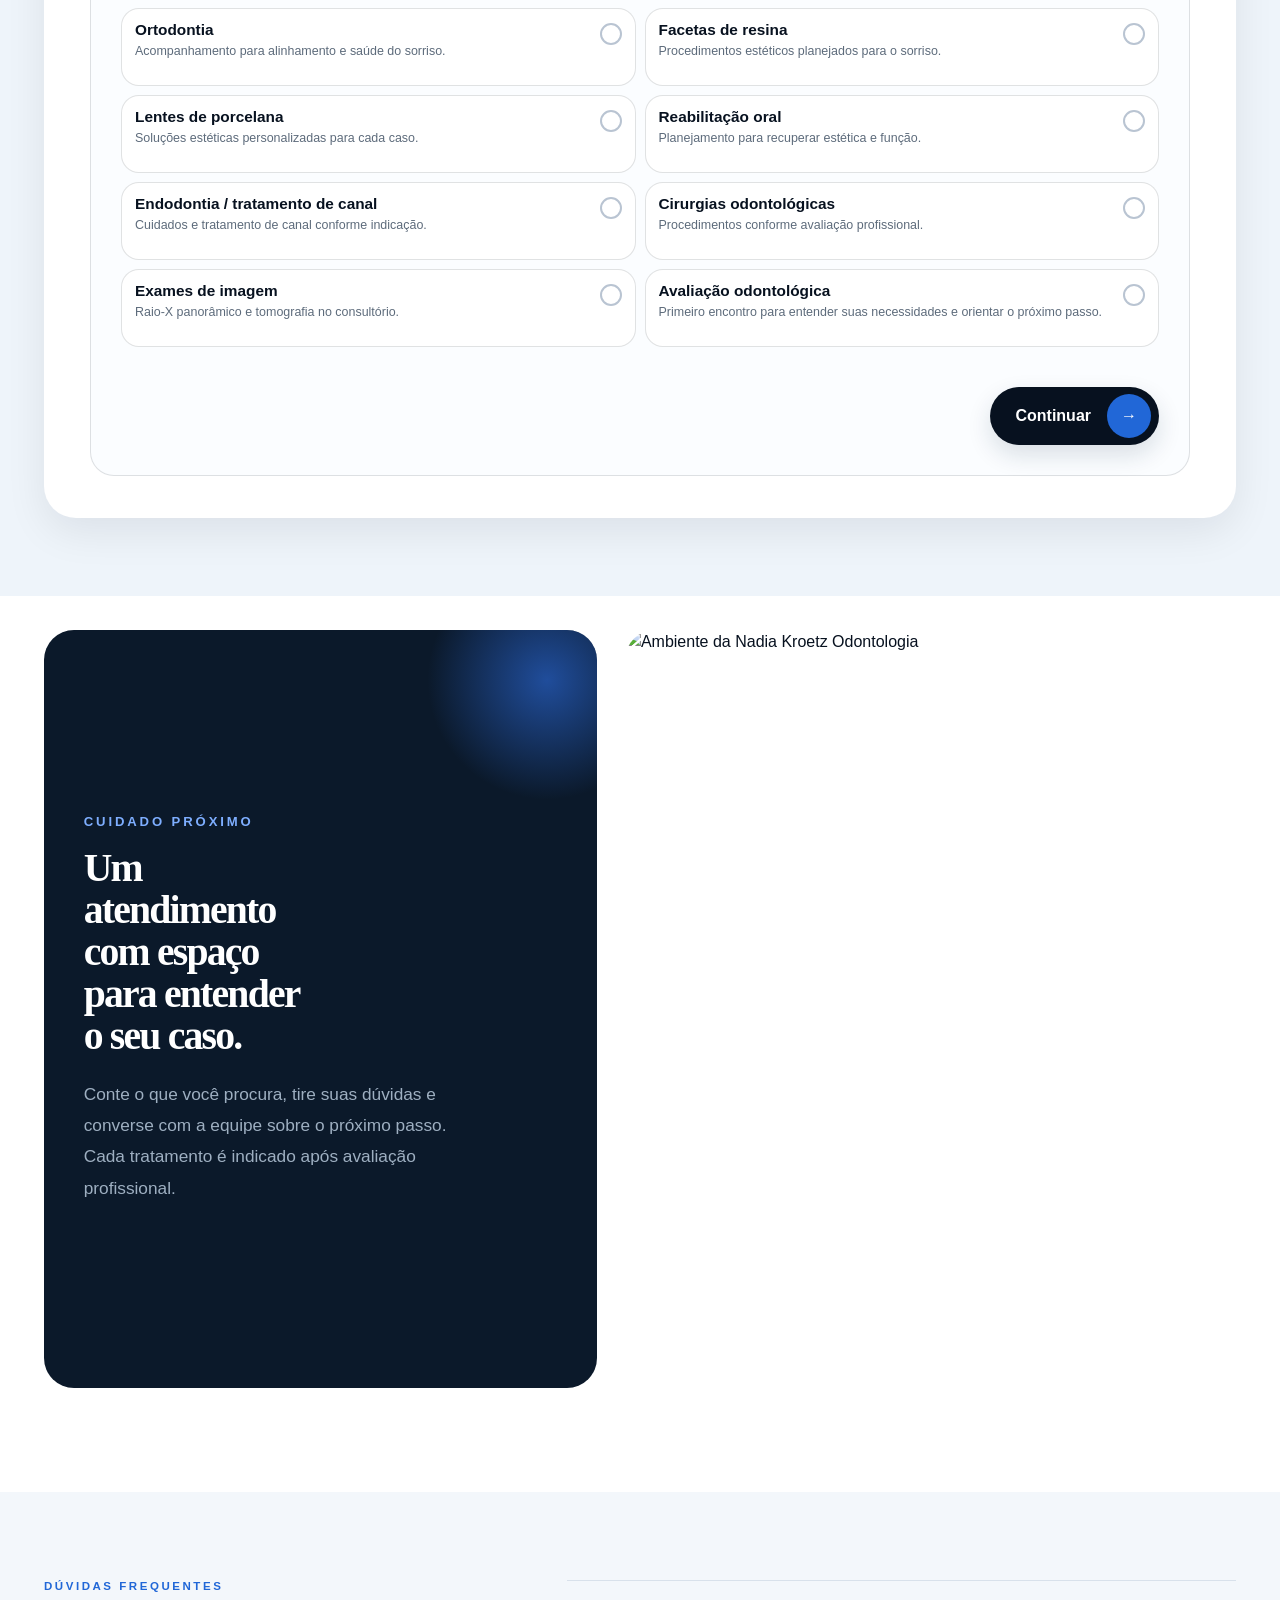
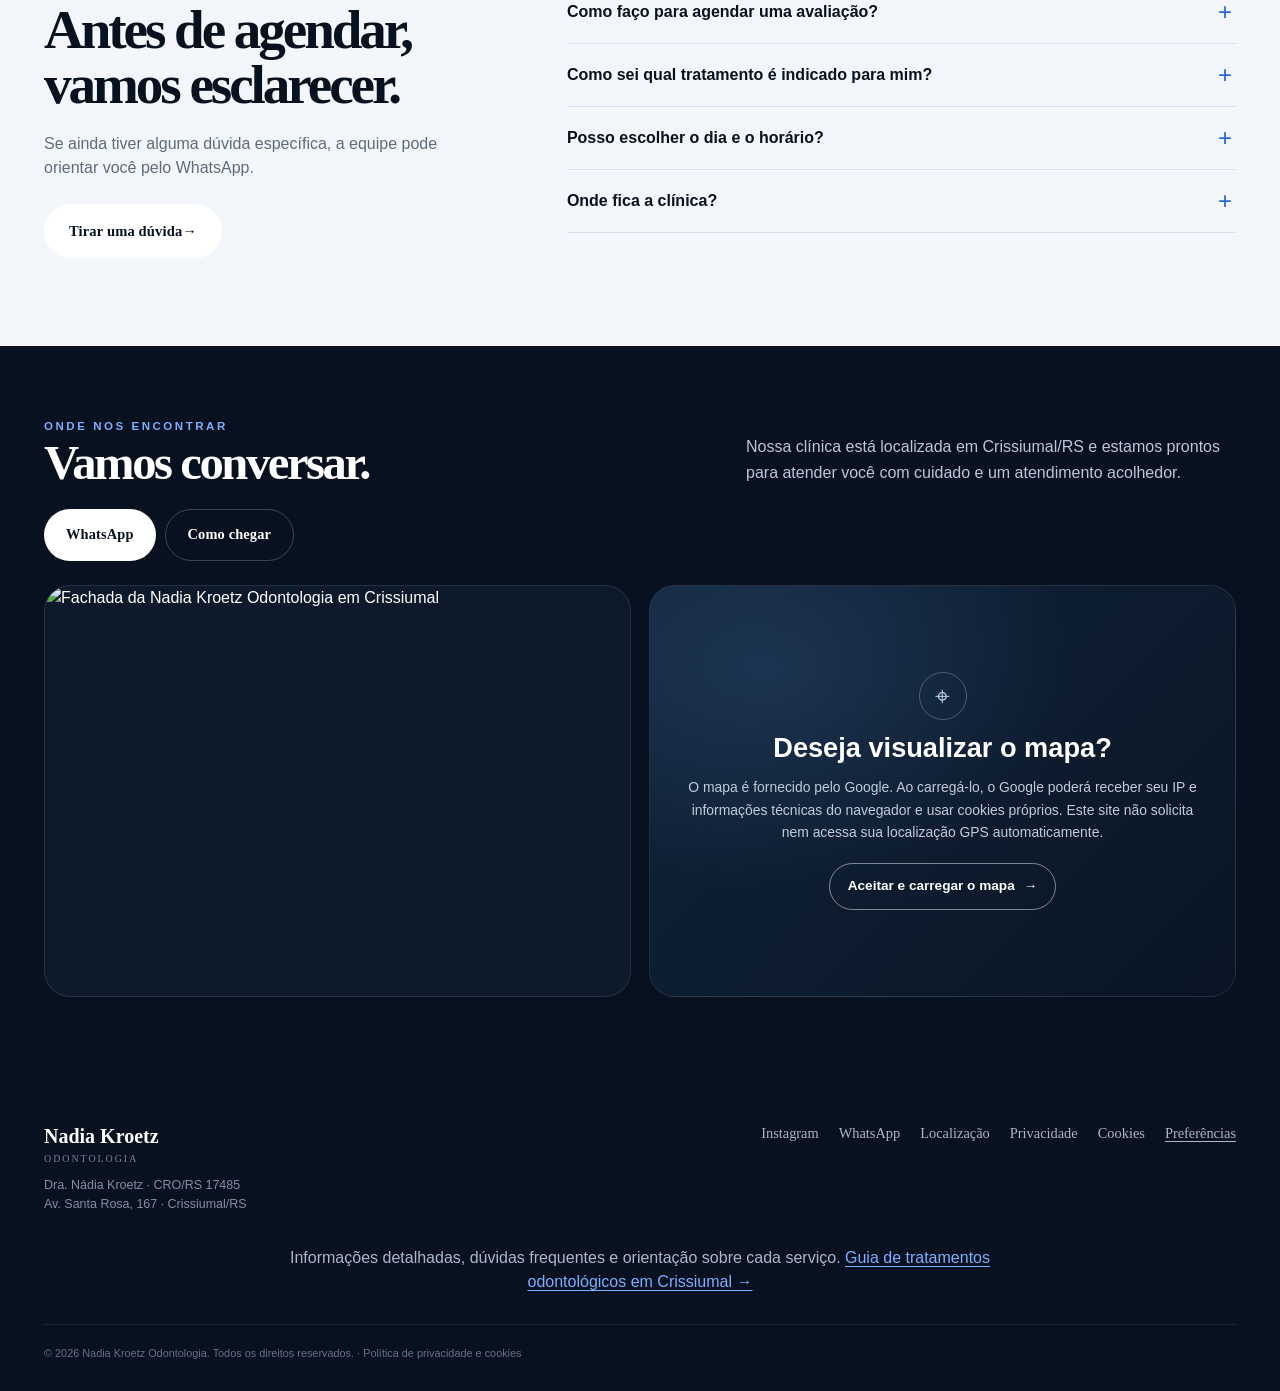
==== commit cf700b94: "Move treatments guide link to bottom of homepage" ====
--- a/public/index.html
+++ b/public/index.html
@@ -91,7 +91,7 @@
 </div>
 <div class="treatment-track" id="services" role="region" aria-label="Carrossel de tratamentos odontológicos" tabindex="0"></div>
 <div class="carousel-controls"><button aria-label="Tratamento anterior" class="arrow" id="prevService" type="button">←</button><p class="sr-only" aria-live="polite" aria-atomic="true" id="carouselStatus">Carrossel de tratamentos. Use os botões anterior e próximo.</p><div class="carousel-dots" id="serviceDots" aria-hidden="true"></div><button aria-label="Próximo tratamento" class="arrow" id="nextService" type="button">→</button></div>
-<p style="text-align:center;margin:24px auto 0;max-width:720px;color:#aab9ca">Informações detalhadas, dúvidas frequentes e orientação sobre cada serviço. <a href="/tratamentos.html" style="color:#7eaeff;text-decoration:underline;text-underline-offset:3px">Guia de tratamentos odontológicos em Crissiumal →</a></p>
+
 </div>
 </section><section aria-labelledby="booking-title" class="section booking-section" id="agendar">
 <div class="container booking-shell">
@@ -205,7 +205,7 @@
 </section>
 
 </main>
-<footer><div class="container"><div class="footer-grid"><div class="footer-brand"><strong>Nadia Kroetz</strong><span>ODONTOLOGIA</span><p>Dra. Nádia Kroetz · CRO/RS 17485<br/>Av. Santa Rosa, 167 · Crissiumal/RS</p></div><div class="footer-links"><a href="https://www.instagram.com/nadiakroetz.odonto" rel="noopener noreferrer" target="_blank">Instagram</a><a href="https://wa.me/555591027872" rel="noopener noreferrer" target="_blank">WhatsApp</a><a href="#contato">Localização</a><a href="/privacidade.html">Privacidade</a><a href="/privacidade.html#cookies">Cookies</a><button class="privacy-settings-link" id="managePrivacy" type="button">Preferências</button></div></div><div class="legal">© 2026 Nadia Kroetz Odontologia. Todos os direitos reservados. · <a href="/privacidade.html">Política de privacidade e cookies</a></div></div></footer>
+<footer><div class="container"><div class="footer-grid"><div class="footer-brand"><strong>Nadia Kroetz</strong><span>ODONTOLOGIA</span><p>Dra. Nádia Kroetz · CRO/RS 17485<br/>Av. Santa Rosa, 167 · Crissiumal/RS</p></div><div class="footer-links"><a href="https://www.instagram.com/nadiakroetz.odonto" rel="noopener noreferrer" target="_blank">Instagram</a><a href="https://wa.me/555591027872" rel="noopener noreferrer" target="_blank">WhatsApp</a><a href="#contato">Localização</a><a href="/privacidade.html">Privacidade</a><a href="/privacidade.html#cookies">Cookies</a><button class="privacy-settings-link" id="managePrivacy" type="button">Preferências</button></div></div><p style="text-align:center;margin:20px auto 0;max-width:720px;color:#aab9ca">Informações detalhadas, dúvidas frequentes e orientação sobre cada serviço. <a href="/tratamentos.html" style="color:#7eaeff;text-decoration:underline;text-underline-offset:3px">Guia de tratamentos odontológicos em Crissiumal →</a></p><div class="legal">© 2026 Nadia Kroetz Odontologia. Todos os direitos reservados. · <a href="/privacidade.html">Política de privacidade e cookies</a></div></div></footer>
 <aside class="privacy-banner" id="privacyBanner" role="dialog" aria-labelledby="privacyBannerTitle" aria-describedby="privacyBannerDescription">
   <div class="privacy-banner-copy">
     <span class="privacy-eyebrow">Sua privacidade importa</span>
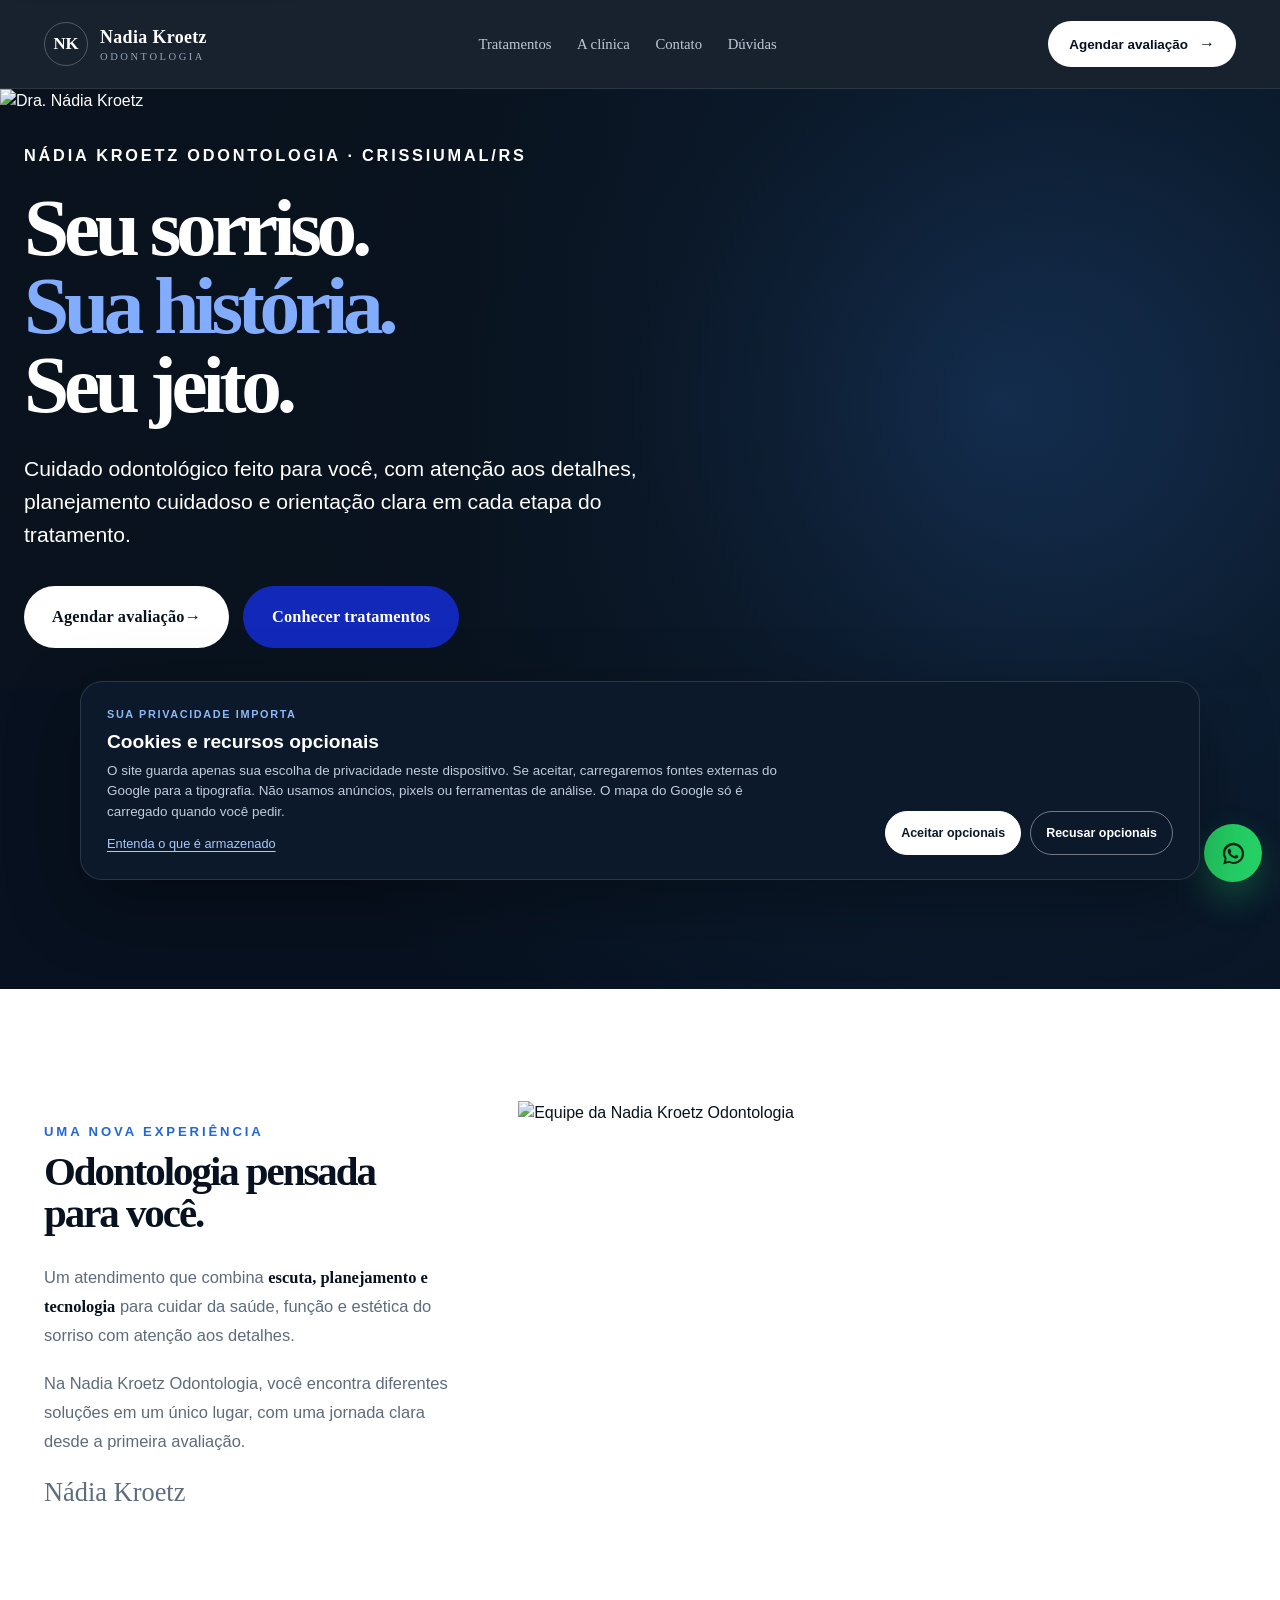
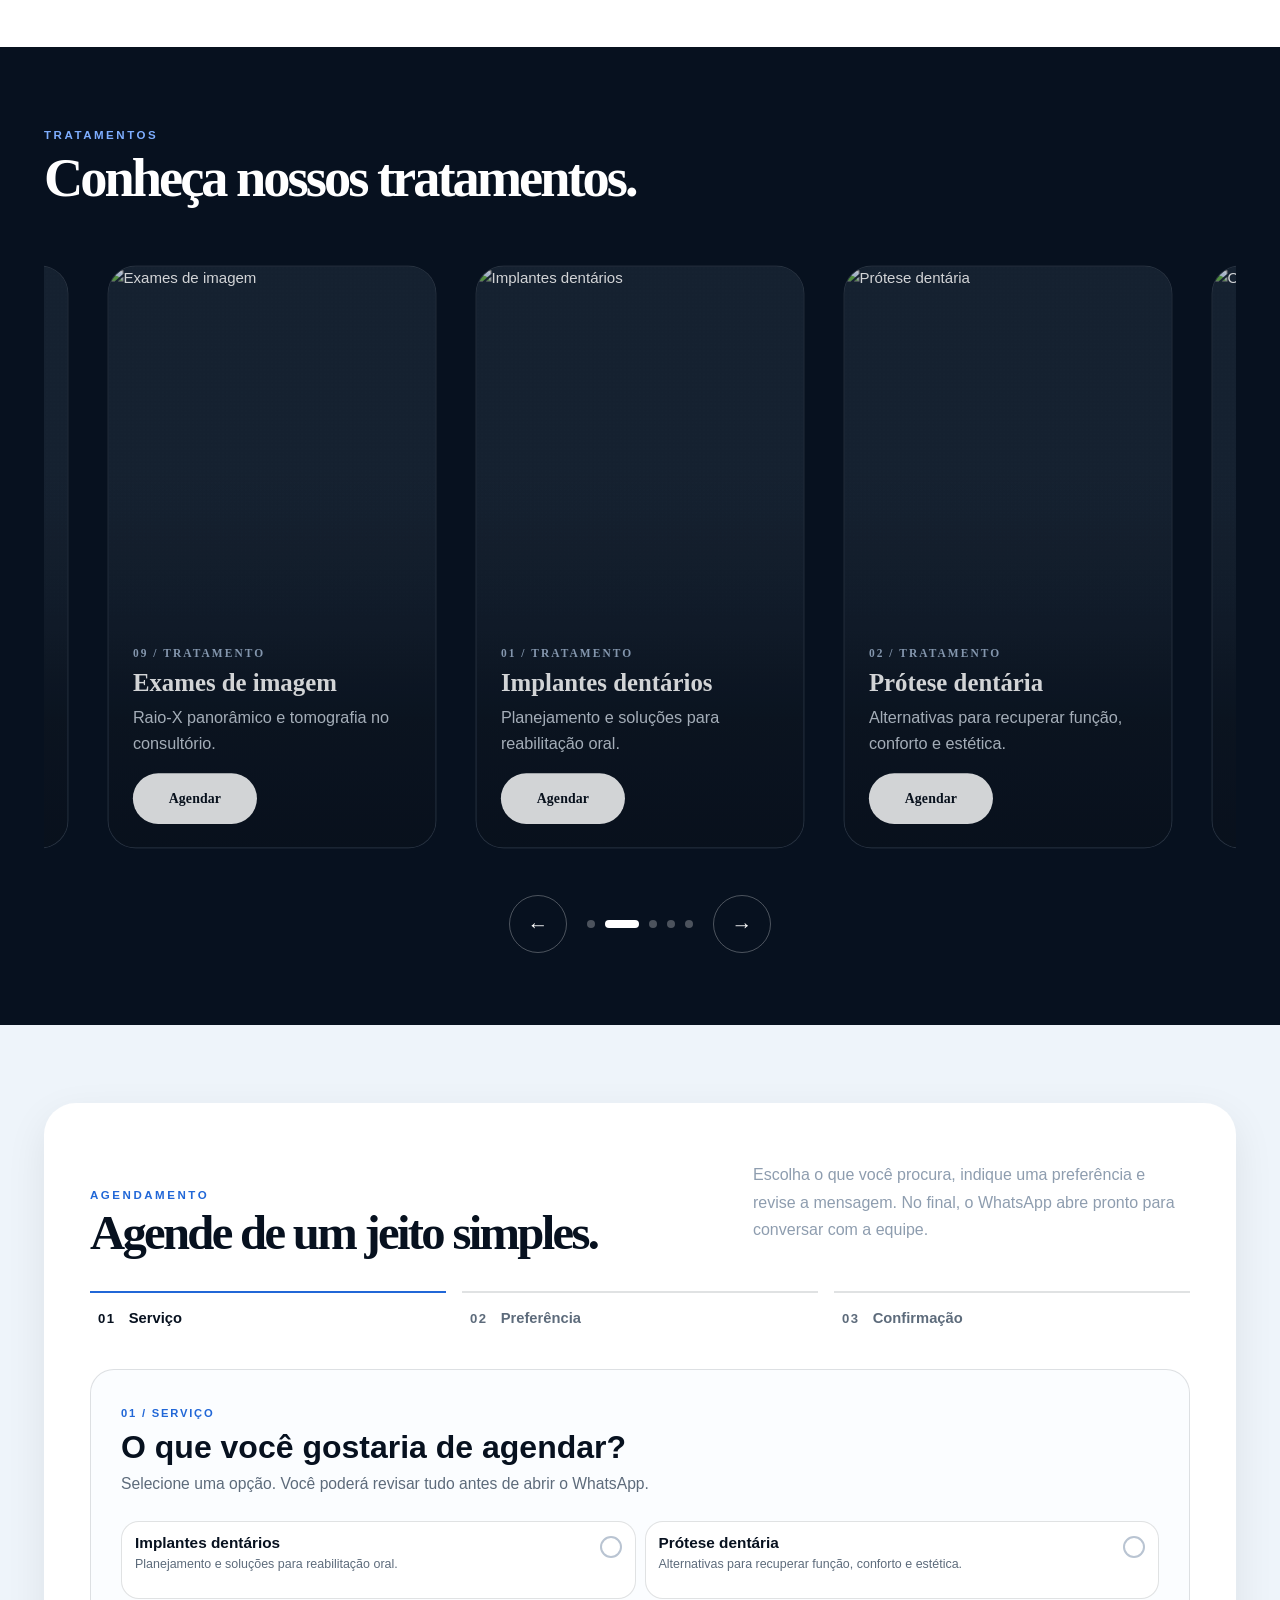
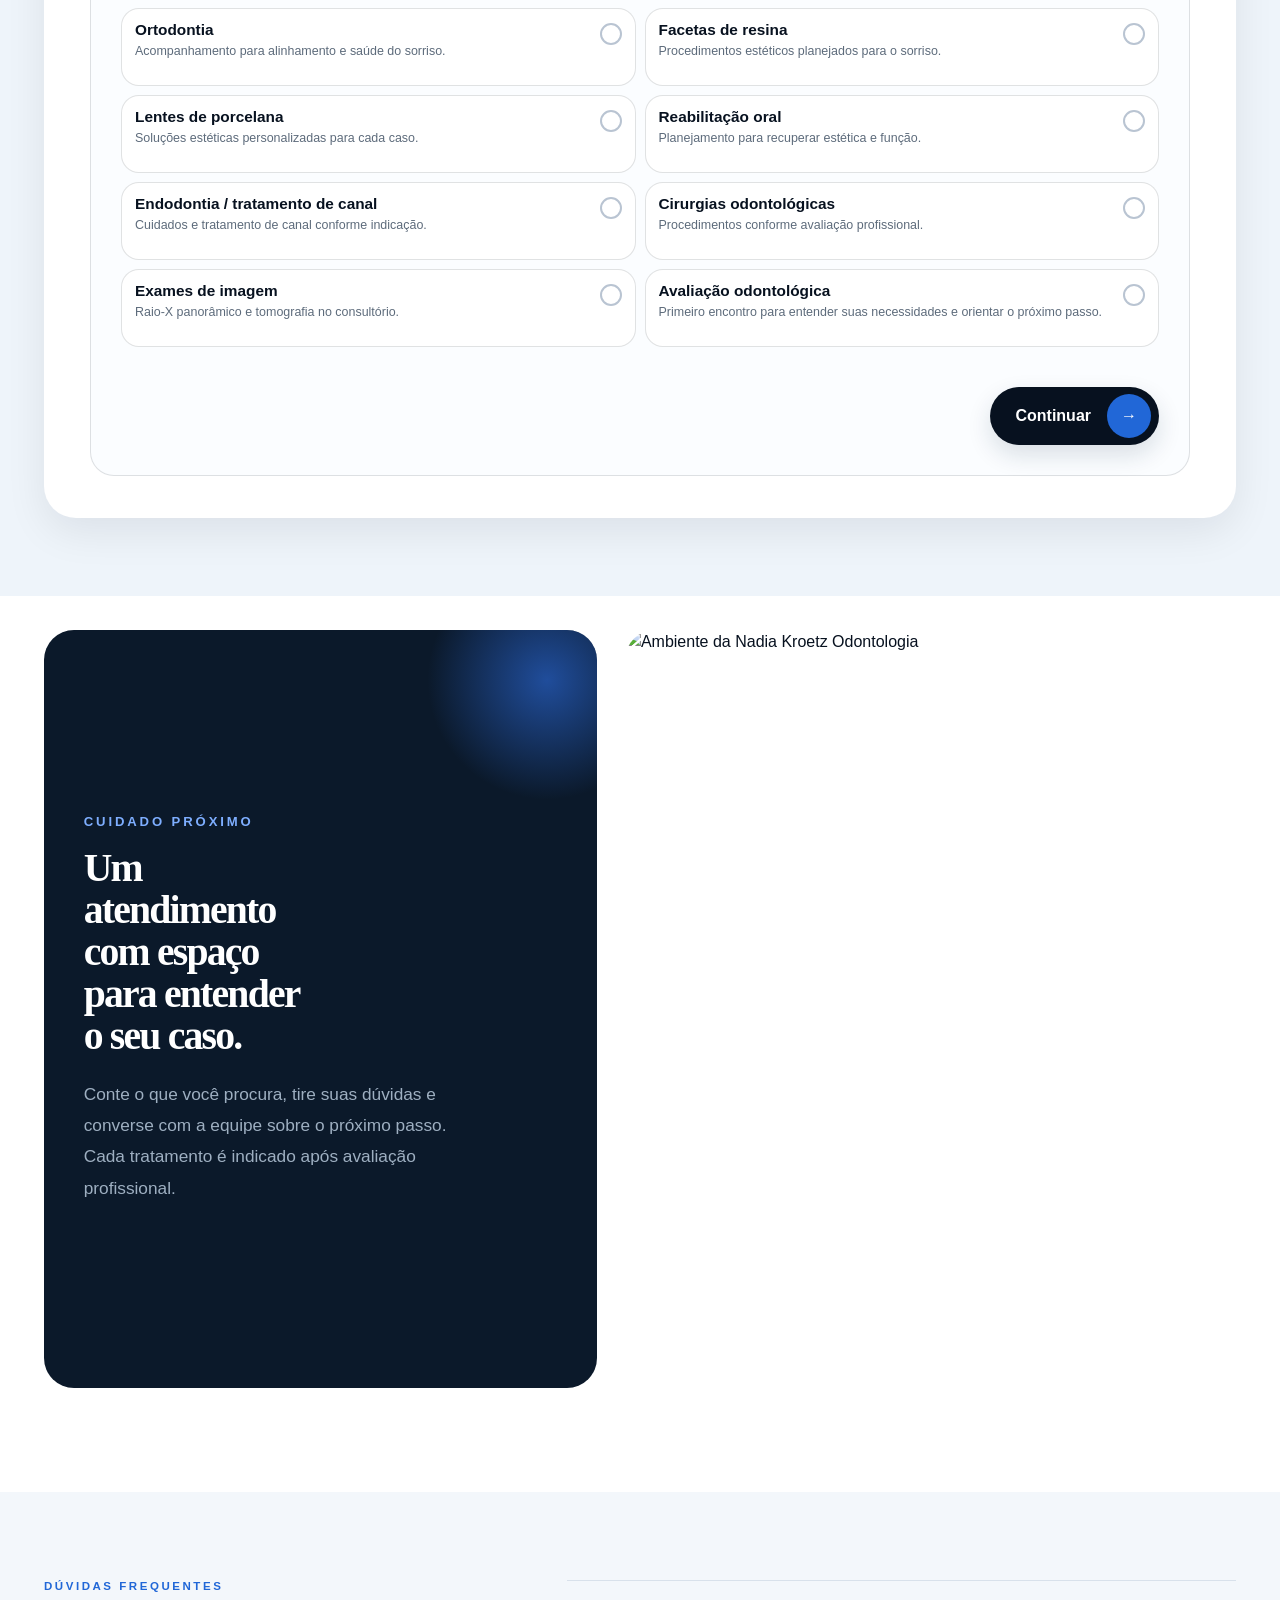
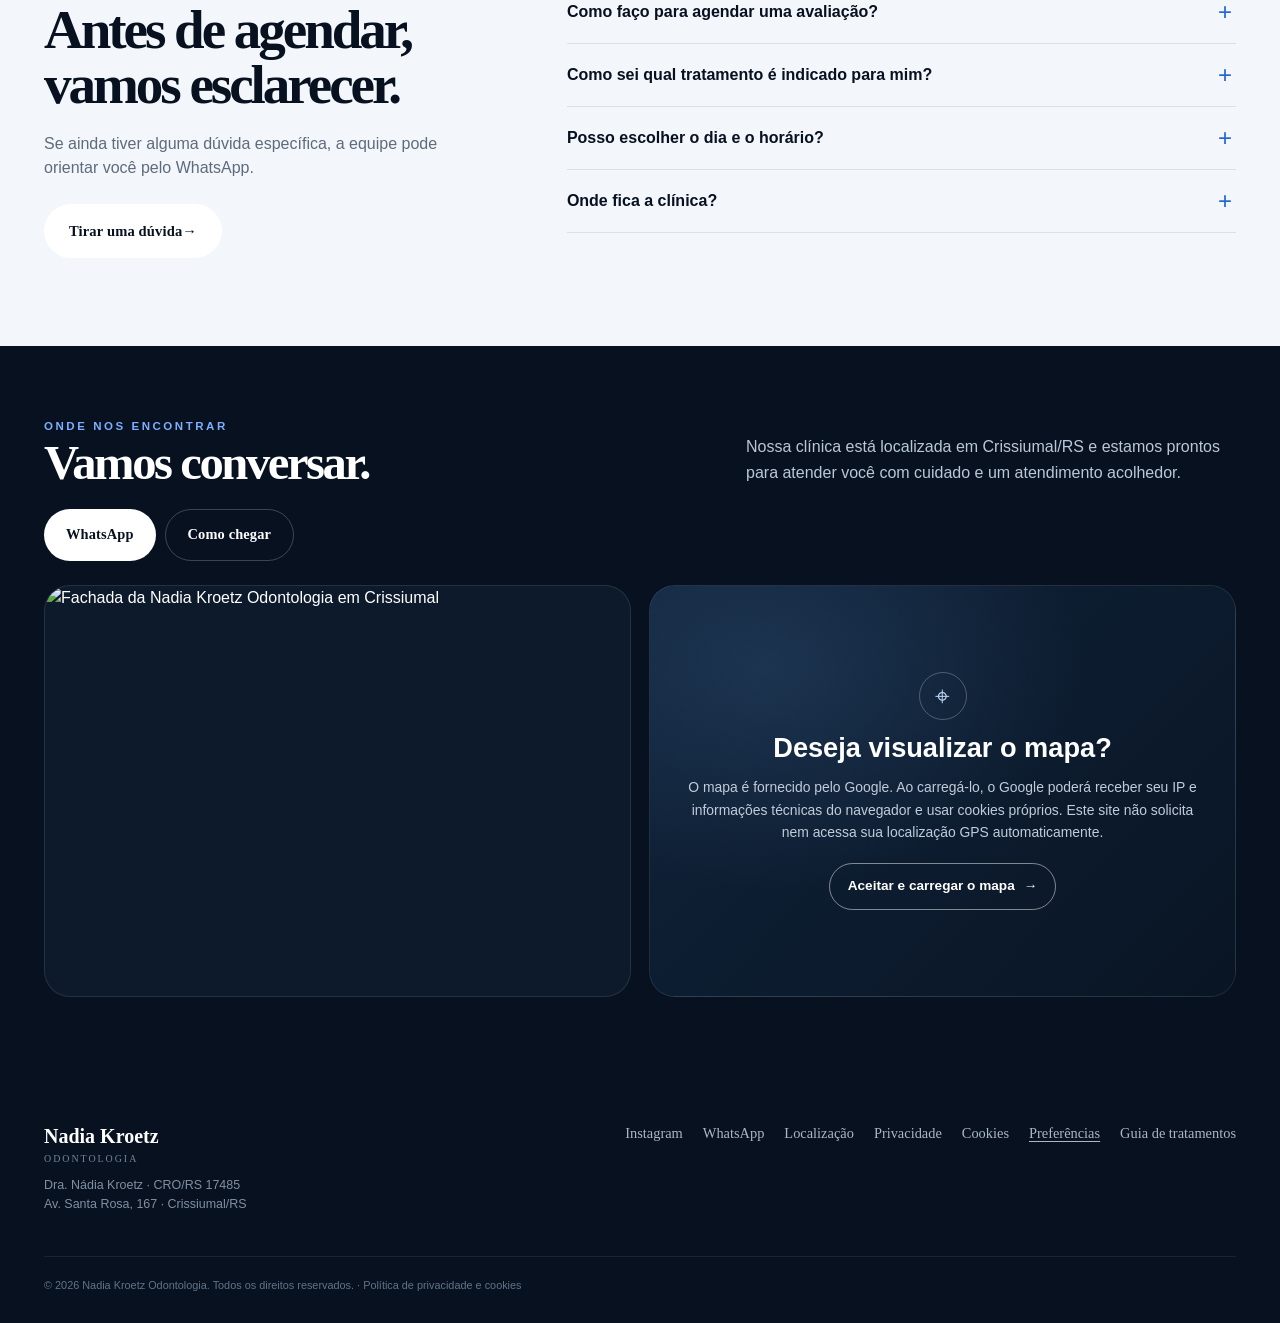
==== commit 7616a442: "Move treatments guide into footer links" ====
--- a/public/index.html
+++ b/public/index.html
@@ -205,7 +205,7 @@
 </section>
 
 </main>
-<footer><div class="container"><div class="footer-grid"><div class="footer-brand"><strong>Nadia Kroetz</strong><span>ODONTOLOGIA</span><p>Dra. Nádia Kroetz · CRO/RS 17485<br/>Av. Santa Rosa, 167 · Crissiumal/RS</p></div><div class="footer-links"><a href="https://www.instagram.com/nadiakroetz.odonto" rel="noopener noreferrer" target="_blank">Instagram</a><a href="https://wa.me/555591027872" rel="noopener noreferrer" target="_blank">WhatsApp</a><a href="#contato">Localização</a><a href="/privacidade.html">Privacidade</a><a href="/privacidade.html#cookies">Cookies</a><button class="privacy-settings-link" id="managePrivacy" type="button">Preferências</button></div></div><p style="text-align:center;margin:20px auto 0;max-width:720px;color:#aab9ca">Informações detalhadas, dúvidas frequentes e orientação sobre cada serviço. <a href="/tratamentos.html" style="color:#7eaeff;text-decoration:underline;text-underline-offset:3px">Guia de tratamentos odontológicos em Crissiumal →</a></p><div class="legal">© 2026 Nadia Kroetz Odontologia. Todos os direitos reservados. · <a href="/privacidade.html">Política de privacidade e cookies</a></div></div></footer>
+<footer><div class="container"><div class="footer-grid"><div class="footer-brand"><strong>Nadia Kroetz</strong><span>ODONTOLOGIA</span><p>Dra. Nádia Kroetz · CRO/RS 17485<br/>Av. Santa Rosa, 167 · Crissiumal/RS</p></div><div class="footer-links"><a href="https://www.instagram.com/nadiakroetz.odonto" rel="noopener noreferrer" target="_blank">Instagram</a><a href="https://wa.me/555591027872" rel="noopener noreferrer" target="_blank">WhatsApp</a><a href="#contato">Localização</a><a href="/privacidade.html">Privacidade</a><a href="/privacidade.html#cookies">Cookies</a><button class="privacy-settings-link" id="managePrivacy" type="button">Preferências</button><a href="/tratamentos.html">Guia de tratamentos</a></div></div><div class="legal">© 2026 Nadia Kroetz Odontologia. Todos os direitos reservados. · <a href="/privacidade.html">Política de privacidade e cookies</a></div></div></footer>
 <aside class="privacy-banner" id="privacyBanner" role="dialog" aria-labelledby="privacyBannerTitle" aria-describedby="privacyBannerDescription">
   <div class="privacy-banner-copy">
     <span class="privacy-eyebrow">Sua privacidade importa</span>
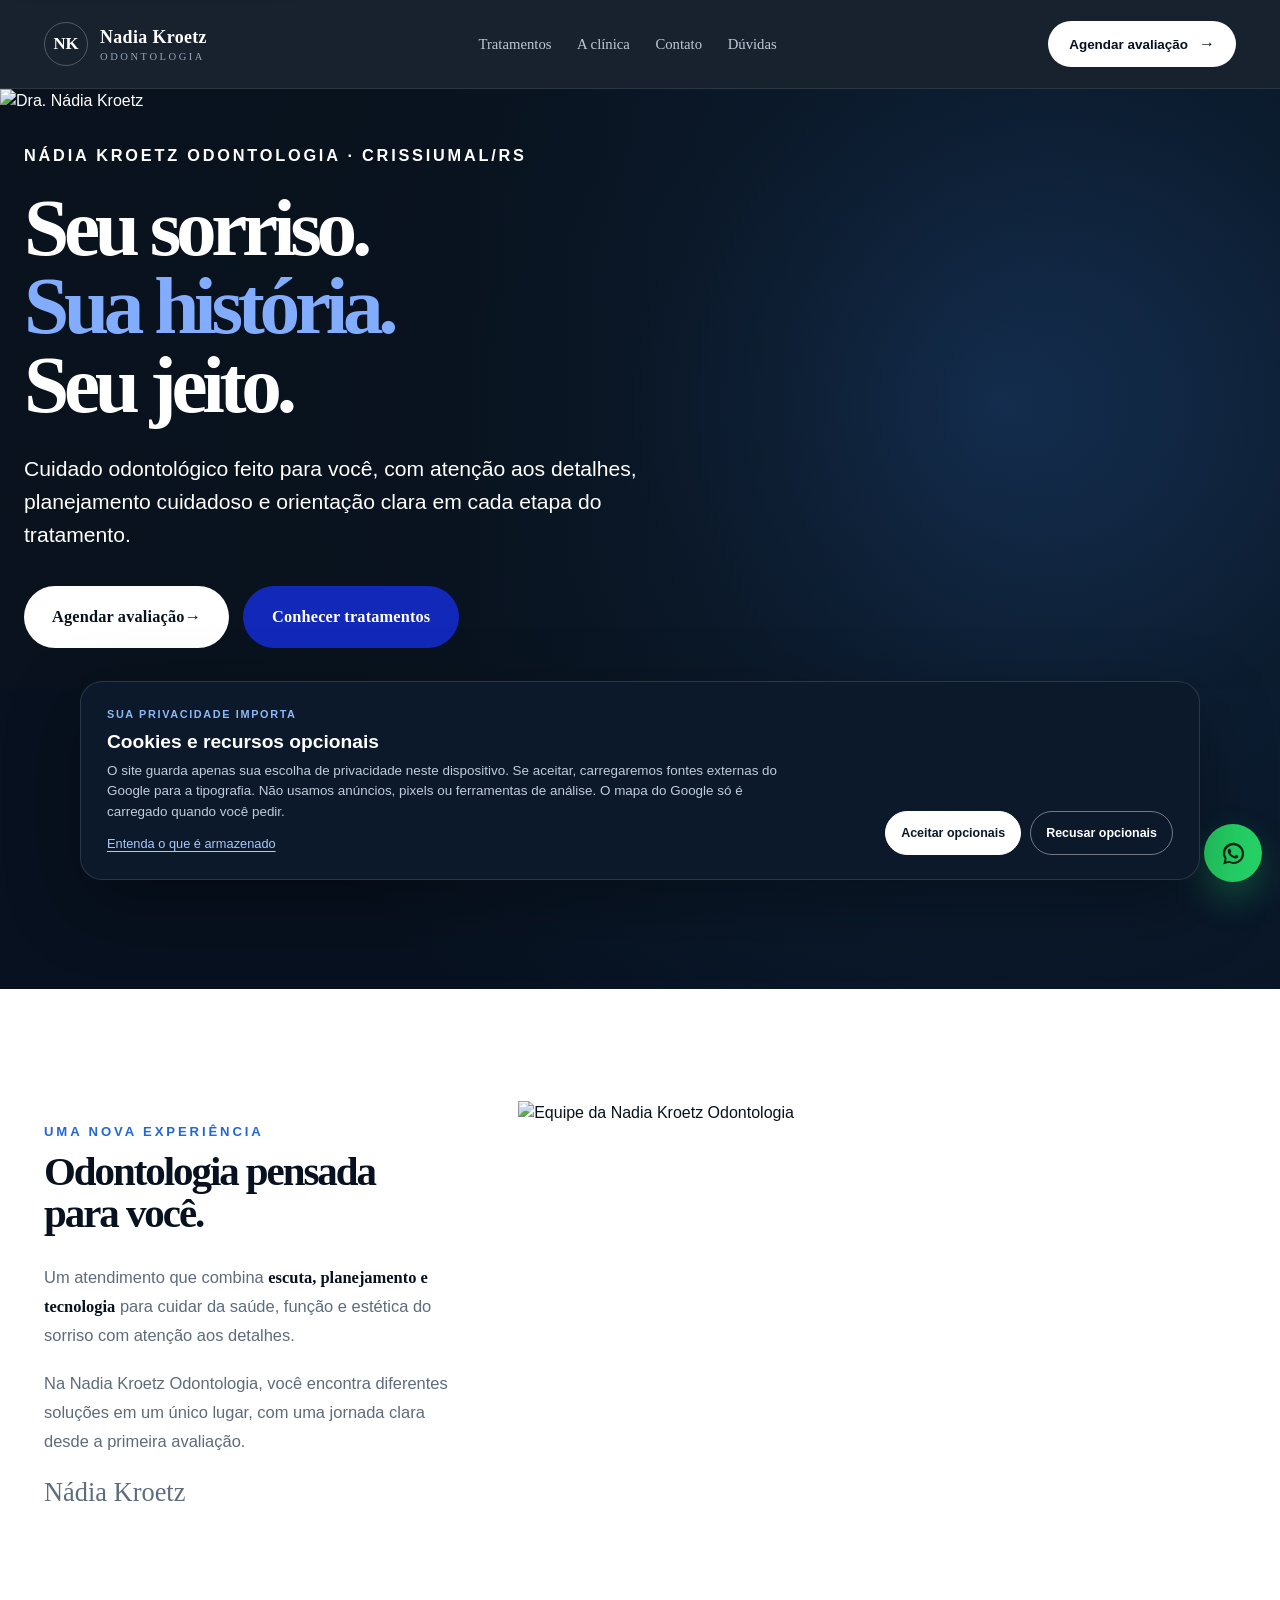
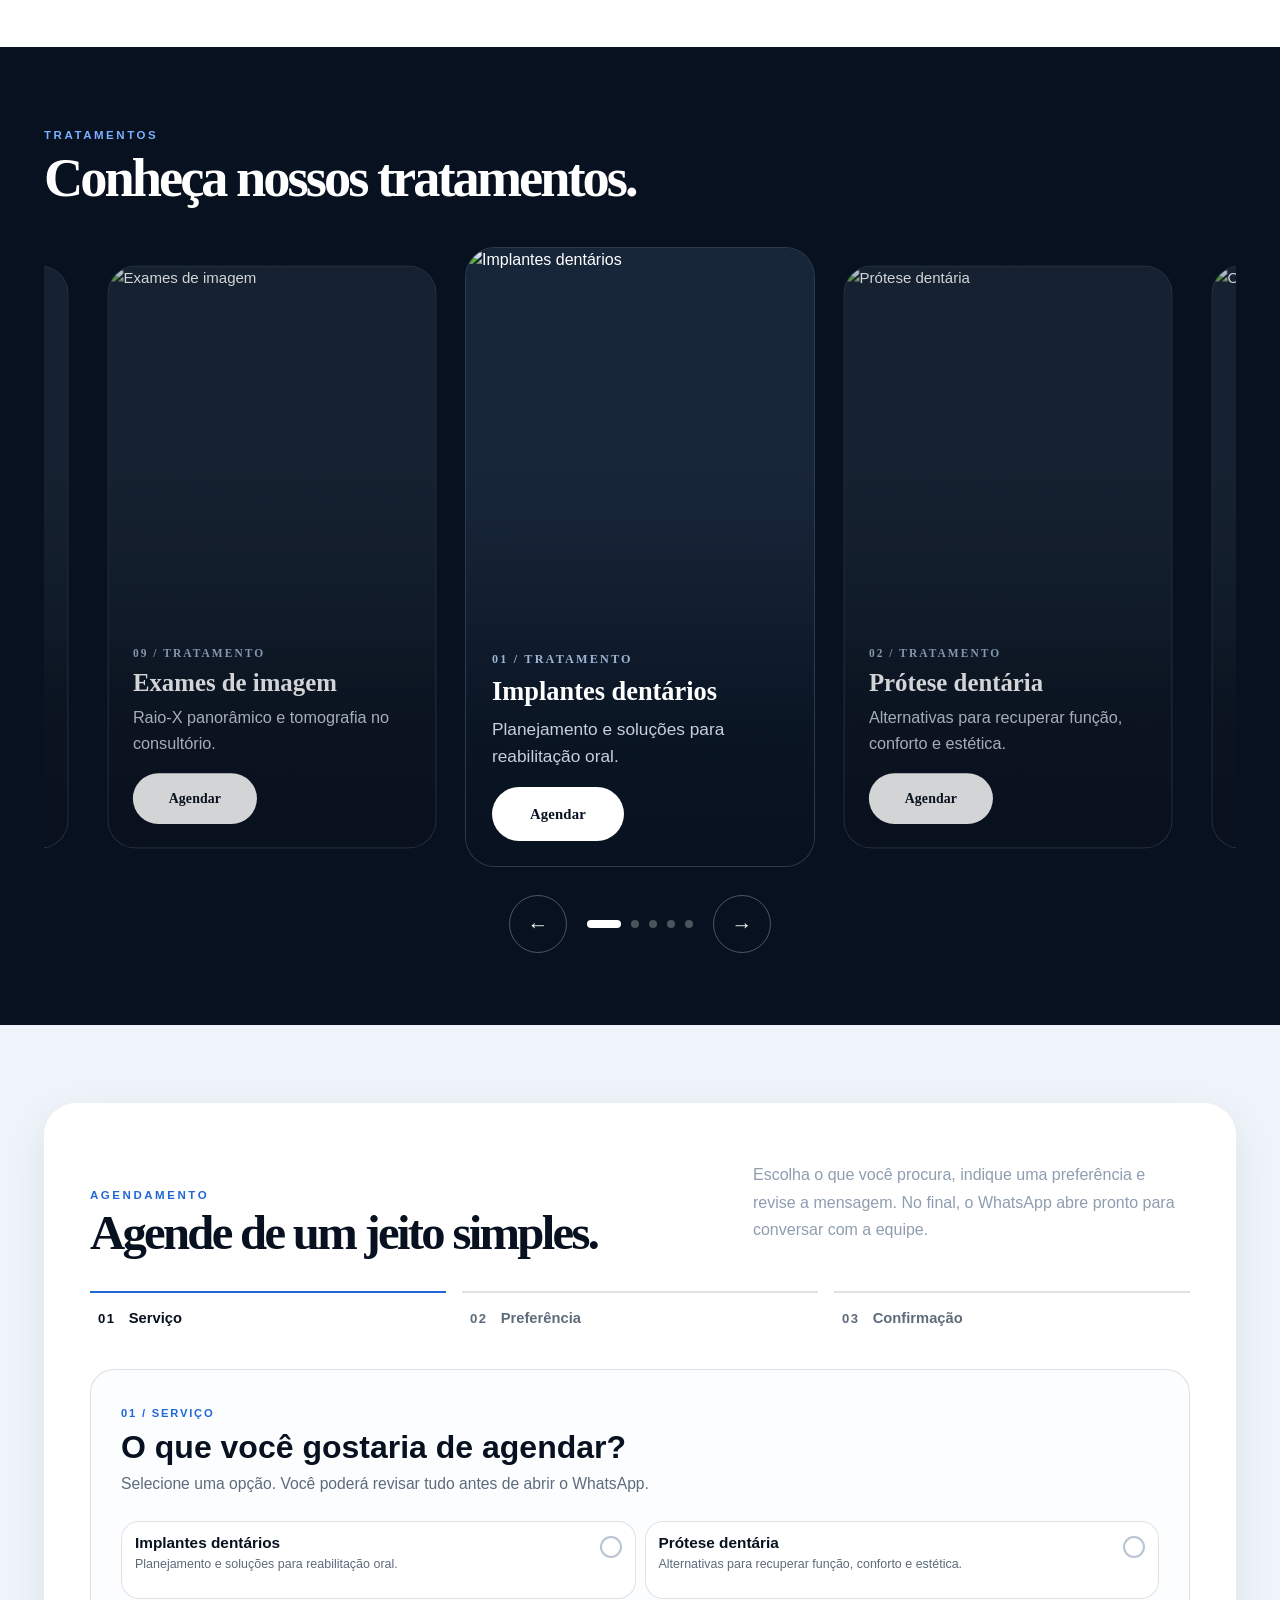
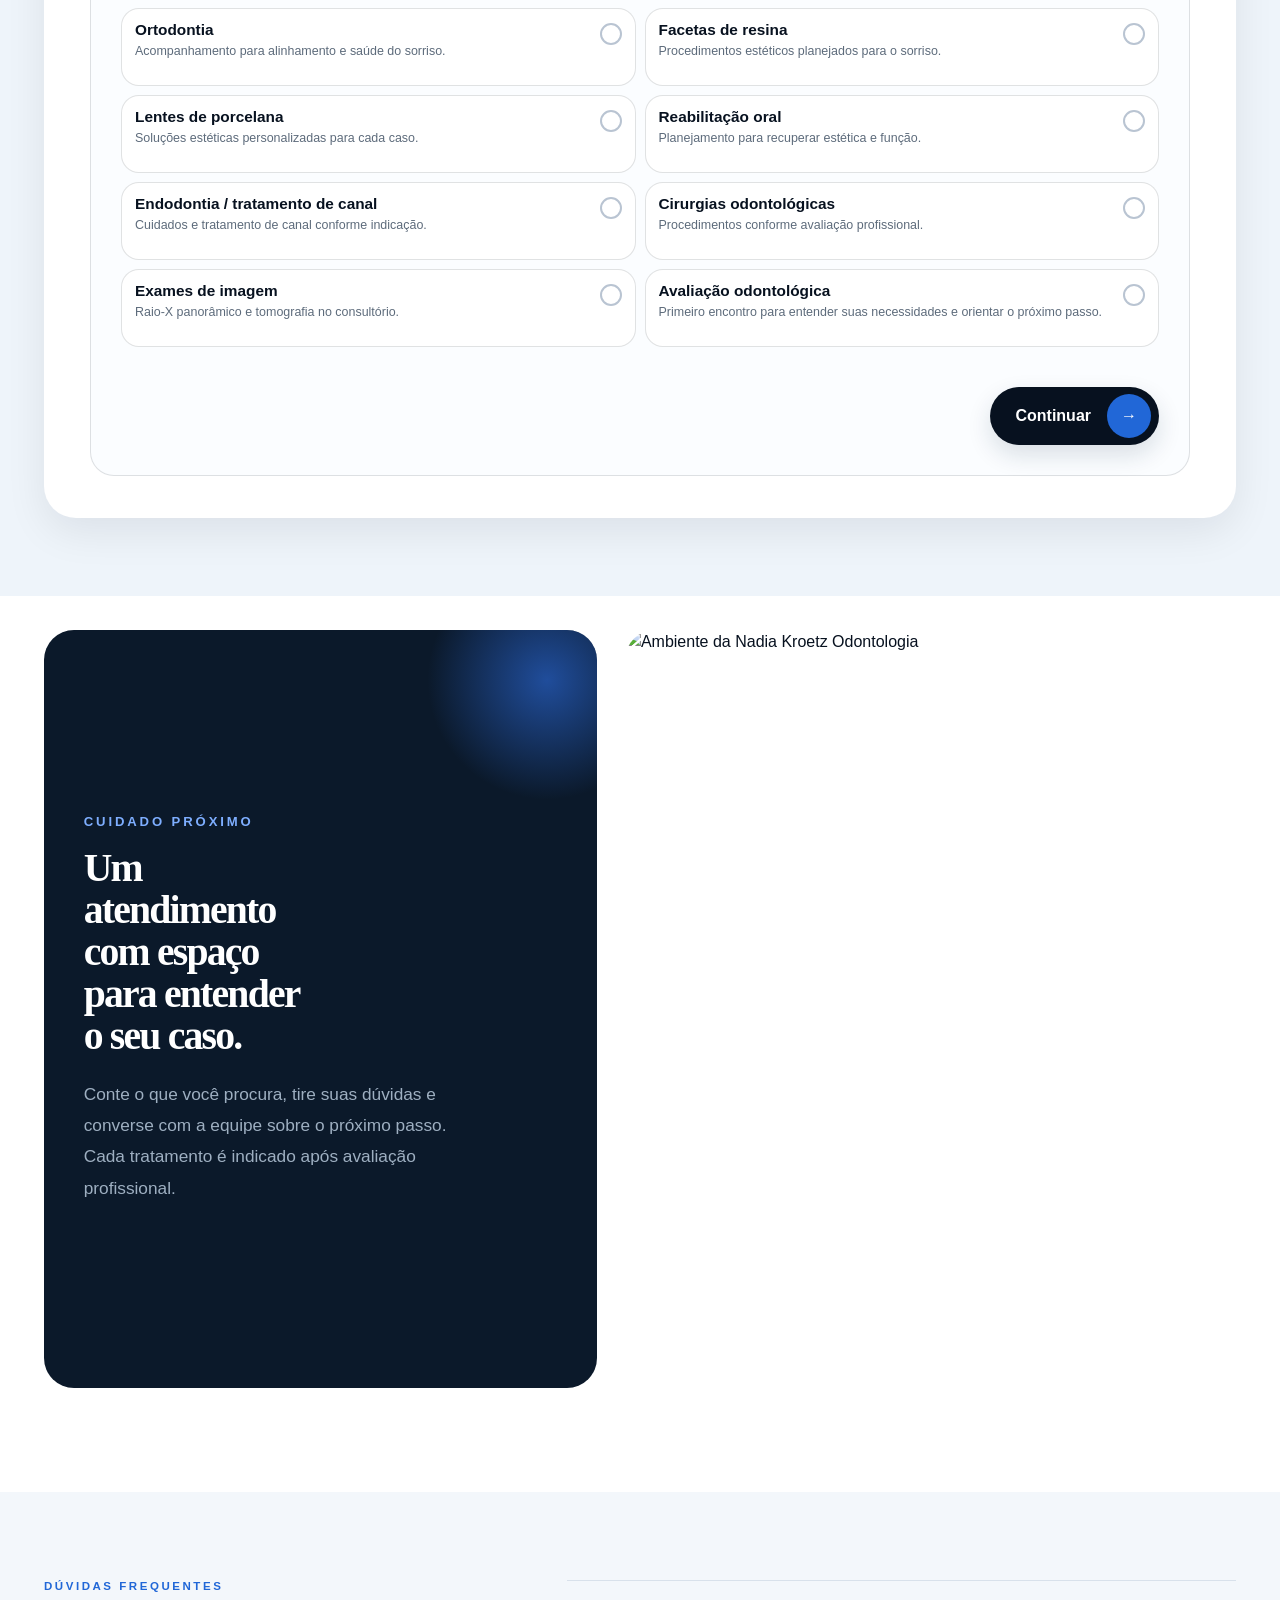
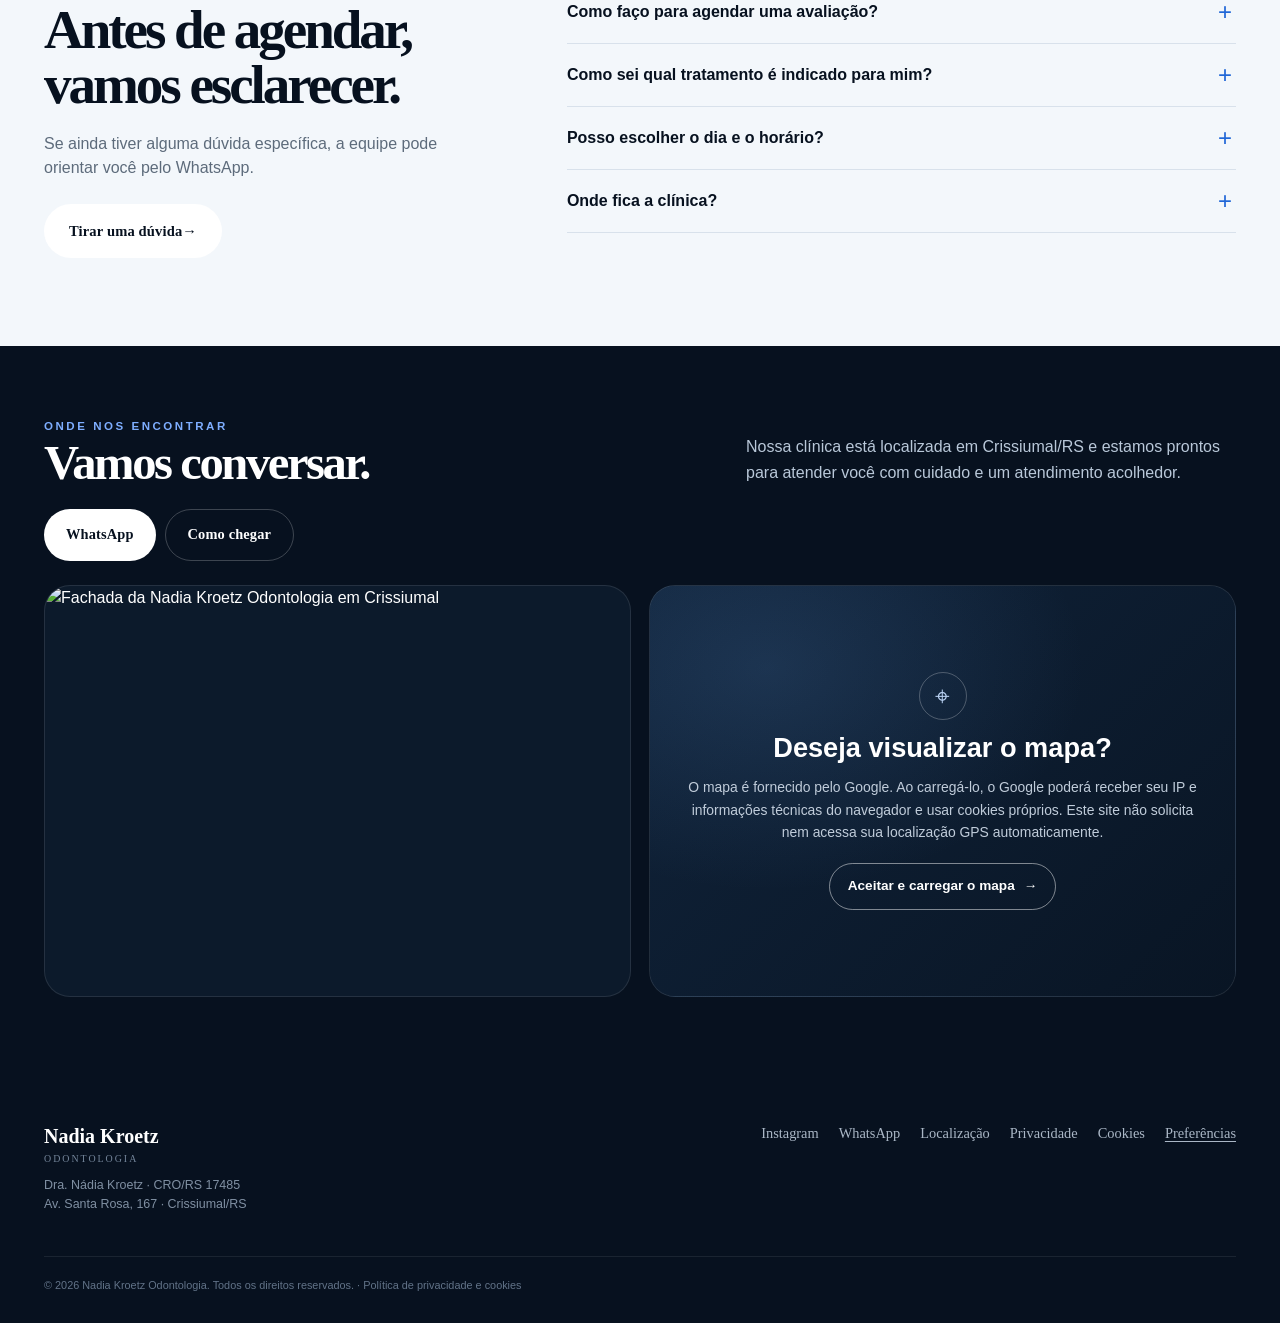
==== commit 37fe77d9: "Revert footer treatments guide link" ====
--- a/public/index.html
+++ b/public/index.html
@@ -205,7 +205,7 @@
 </section>
 
 </main>
-<footer><div class="container"><div class="footer-grid"><div class="footer-brand"><strong>Nadia Kroetz</strong><span>ODONTOLOGIA</span><p>Dra. Nádia Kroetz · CRO/RS 17485<br/>Av. Santa Rosa, 167 · Crissiumal/RS</p></div><div class="footer-links"><a href="https://www.instagram.com/nadiakroetz.odonto" rel="noopener noreferrer" target="_blank">Instagram</a><a href="https://wa.me/555591027872" rel="noopener noreferrer" target="_blank">WhatsApp</a><a href="#contato">Localização</a><a href="/privacidade.html">Privacidade</a><a href="/privacidade.html#cookies">Cookies</a><button class="privacy-settings-link" id="managePrivacy" type="button">Preferências</button><a href="/tratamentos.html">Guia de tratamentos</a></div></div><div class="legal">© 2026 Nadia Kroetz Odontologia. Todos os direitos reservados. · <a href="/privacidade.html">Política de privacidade e cookies</a></div></div></footer>
+<footer><div class="container"><div class="footer-grid"><div class="footer-brand"><strong>Nadia Kroetz</strong><span>ODONTOLOGIA</span><p>Dra. Nádia Kroetz · CRO/RS 17485<br/>Av. Santa Rosa, 167 · Crissiumal/RS</p></div><div class="footer-links"><a href="https://www.instagram.com/nadiakroetz.odonto" rel="noopener noreferrer" target="_blank">Instagram</a><a href="https://wa.me/555591027872" rel="noopener noreferrer" target="_blank">WhatsApp</a><a href="#contato">Localização</a><a href="/privacidade.html">Privacidade</a><a href="/privacidade.html#cookies">Cookies</a><button class="privacy-settings-link" id="managePrivacy" type="button">Preferências</button></div></div><div class="legal">© 2026 Nadia Kroetz Odontologia. Todos os direitos reservados. · <a href="/privacidade.html">Política de privacidade e cookies</a></div></div></footer>
 <aside class="privacy-banner" id="privacyBanner" role="dialog" aria-labelledby="privacyBannerTitle" aria-describedby="privacyBannerDescription">
   <div class="privacy-banner-copy">
     <span class="privacy-eyebrow">Sua privacidade importa</span>
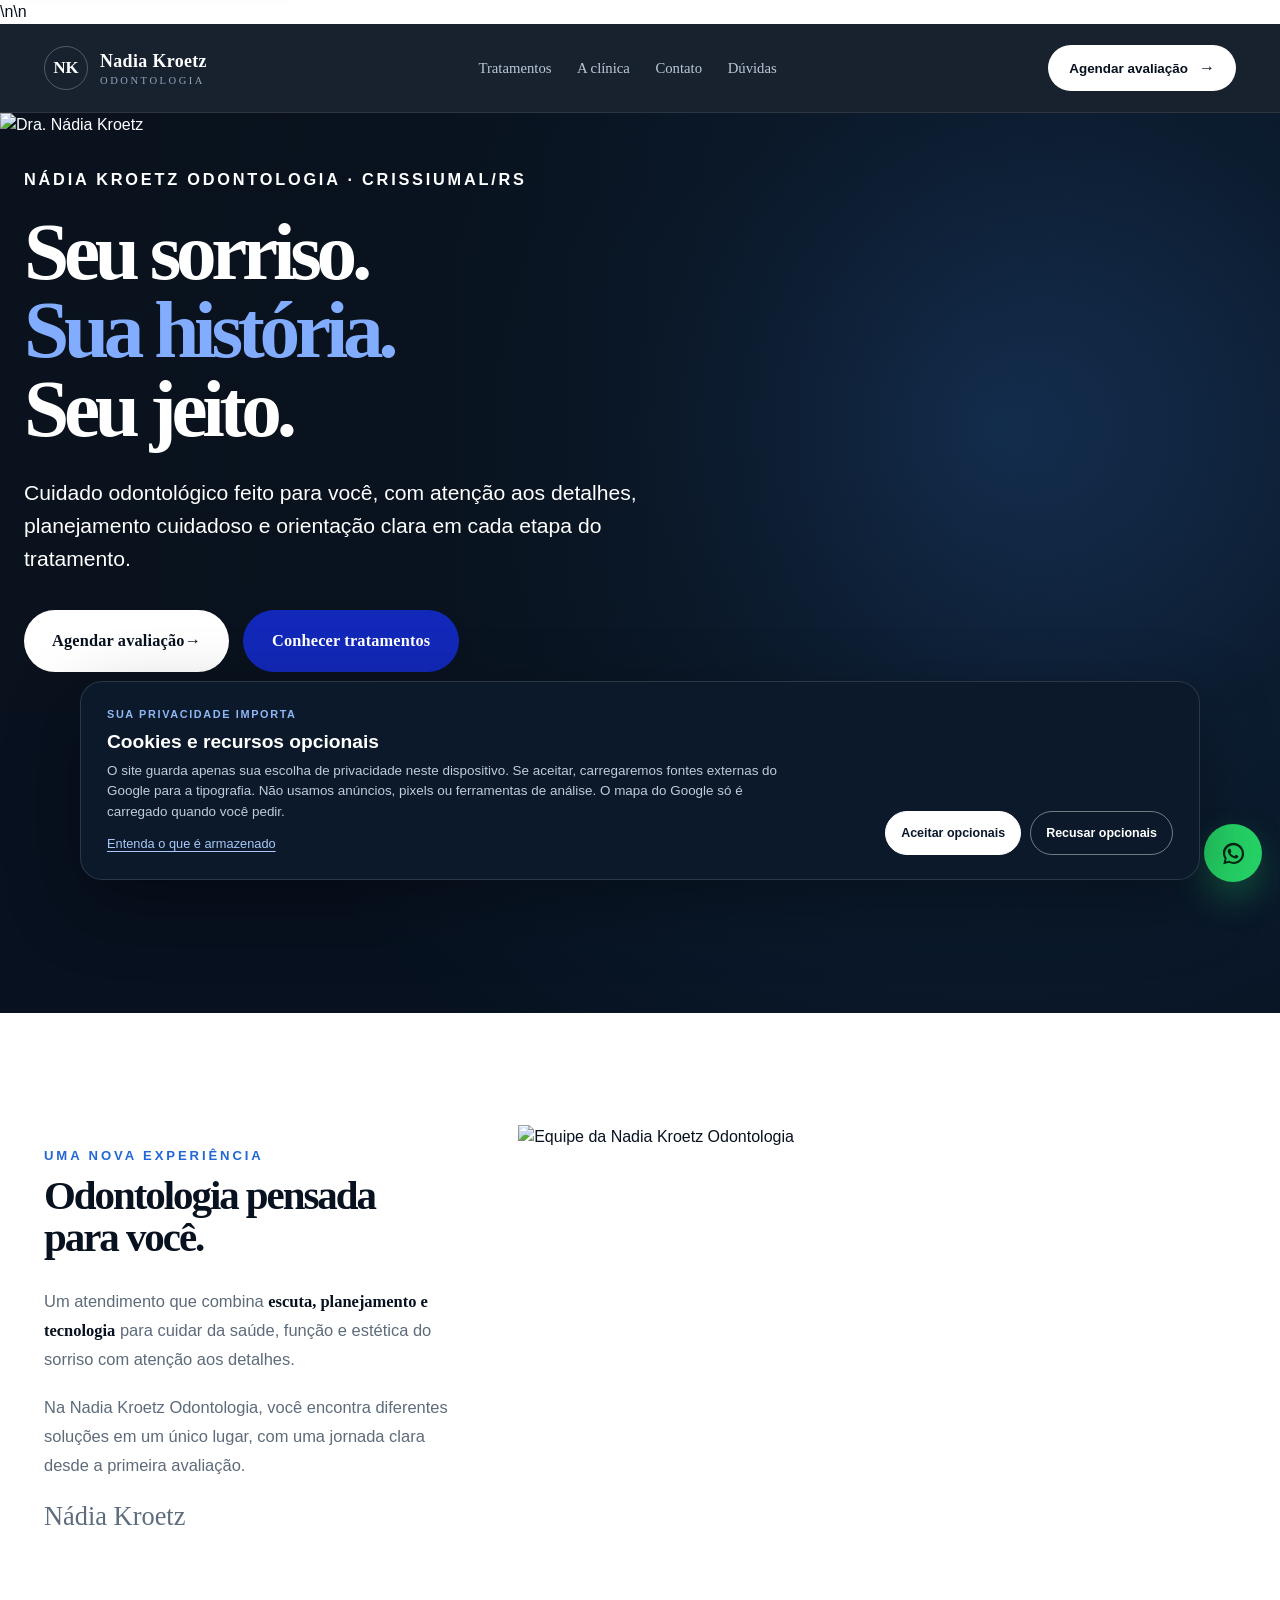
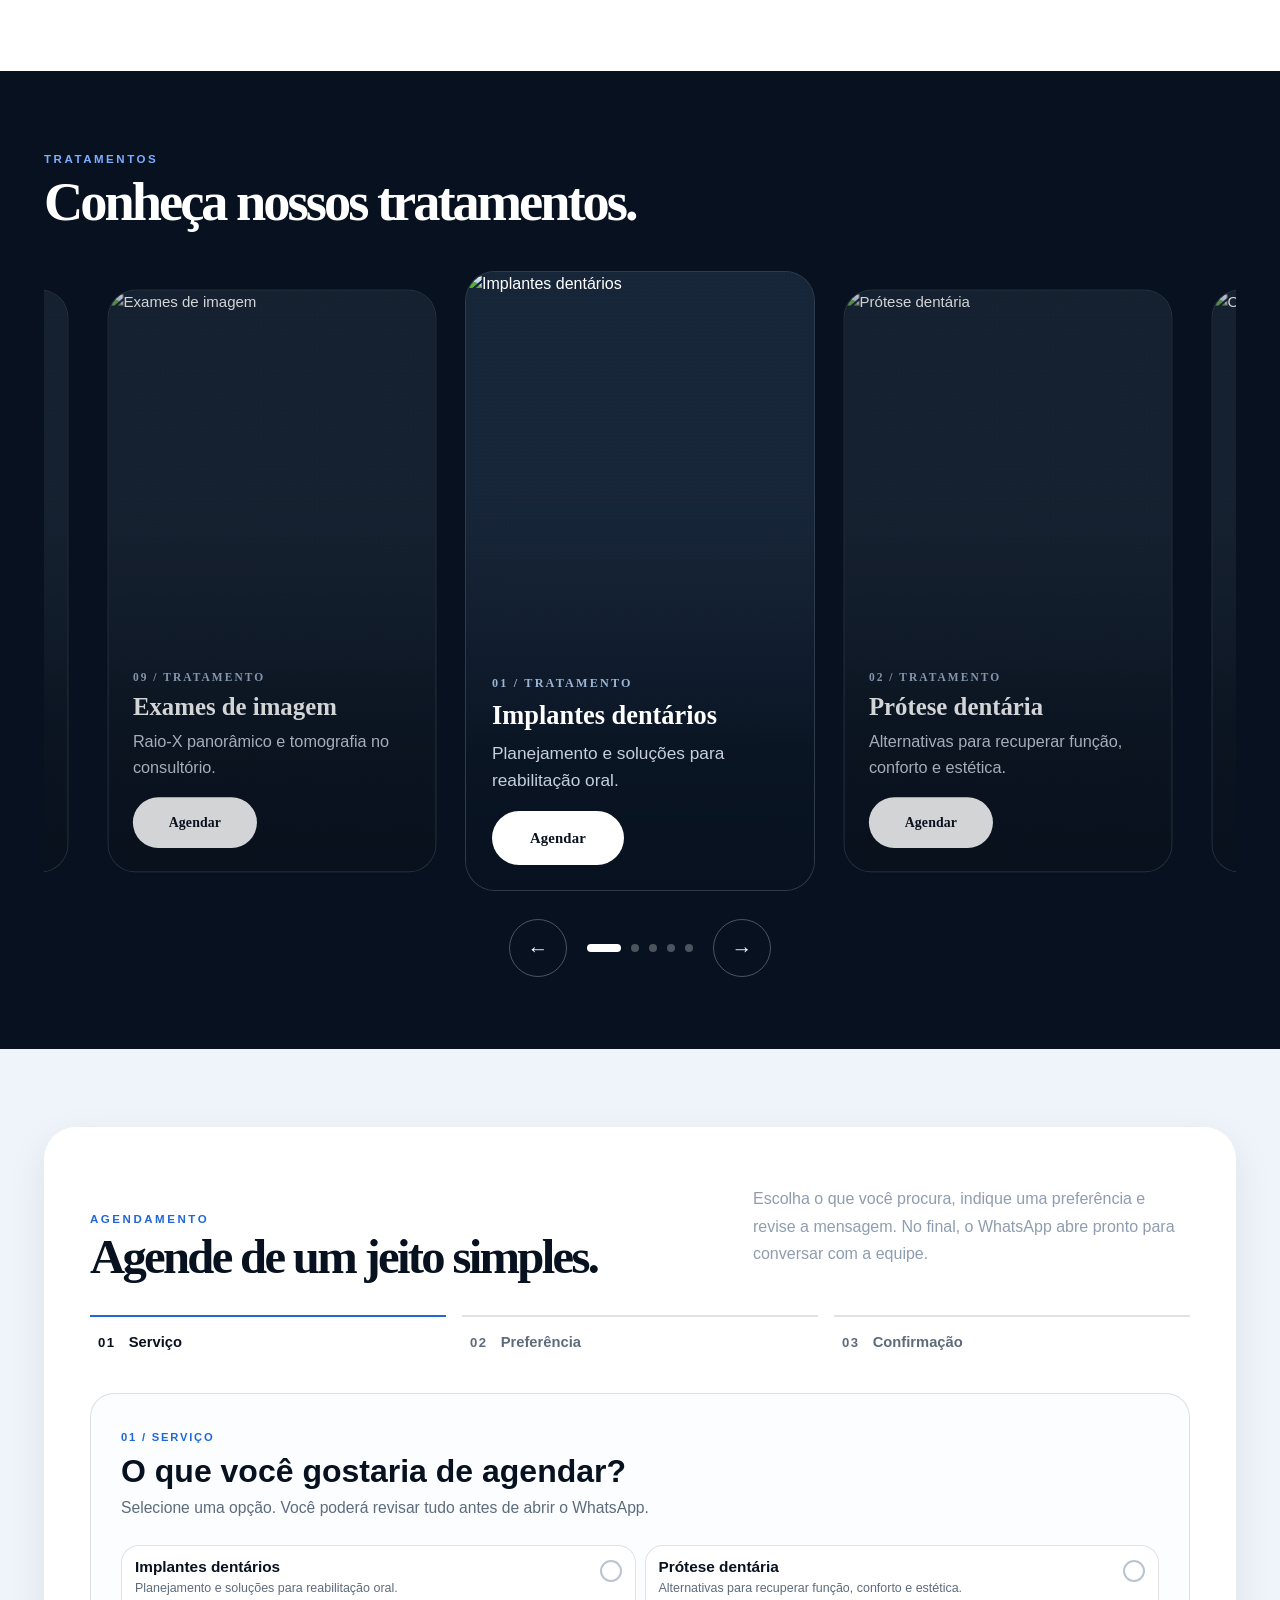
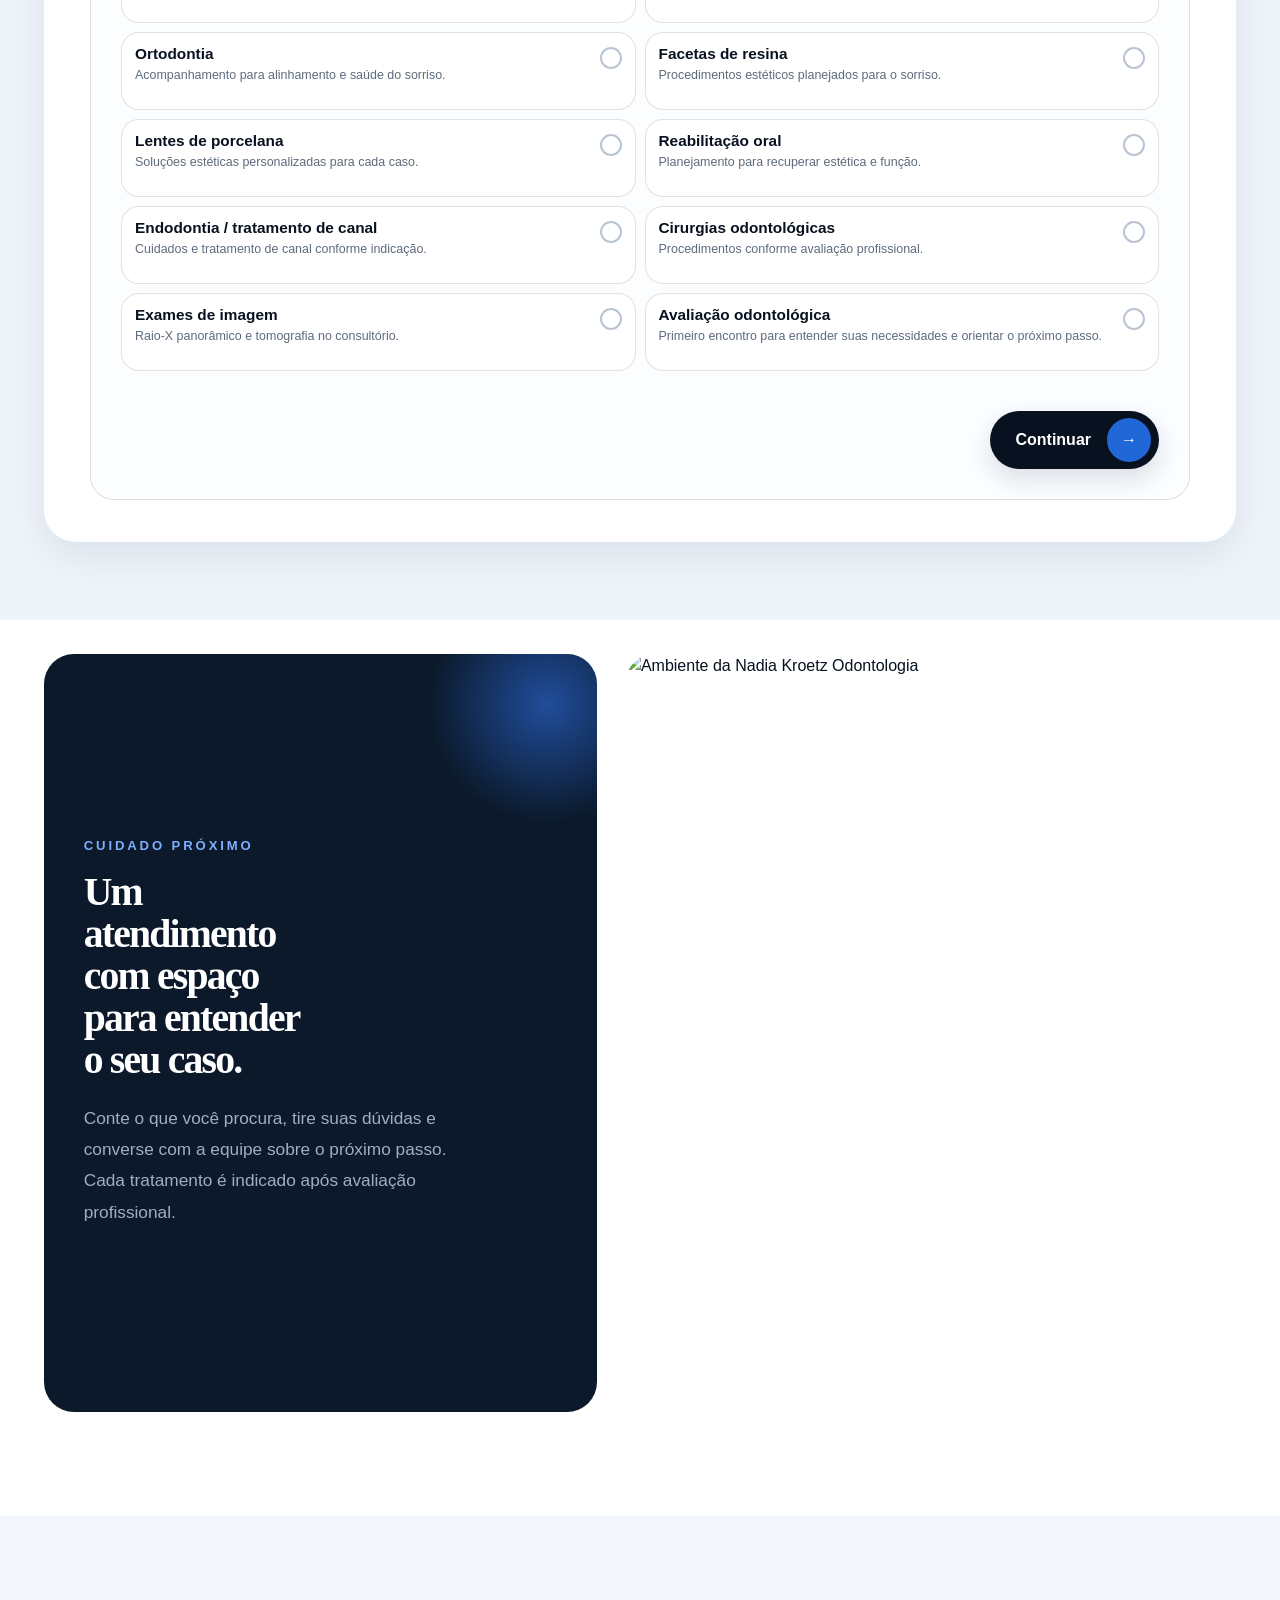
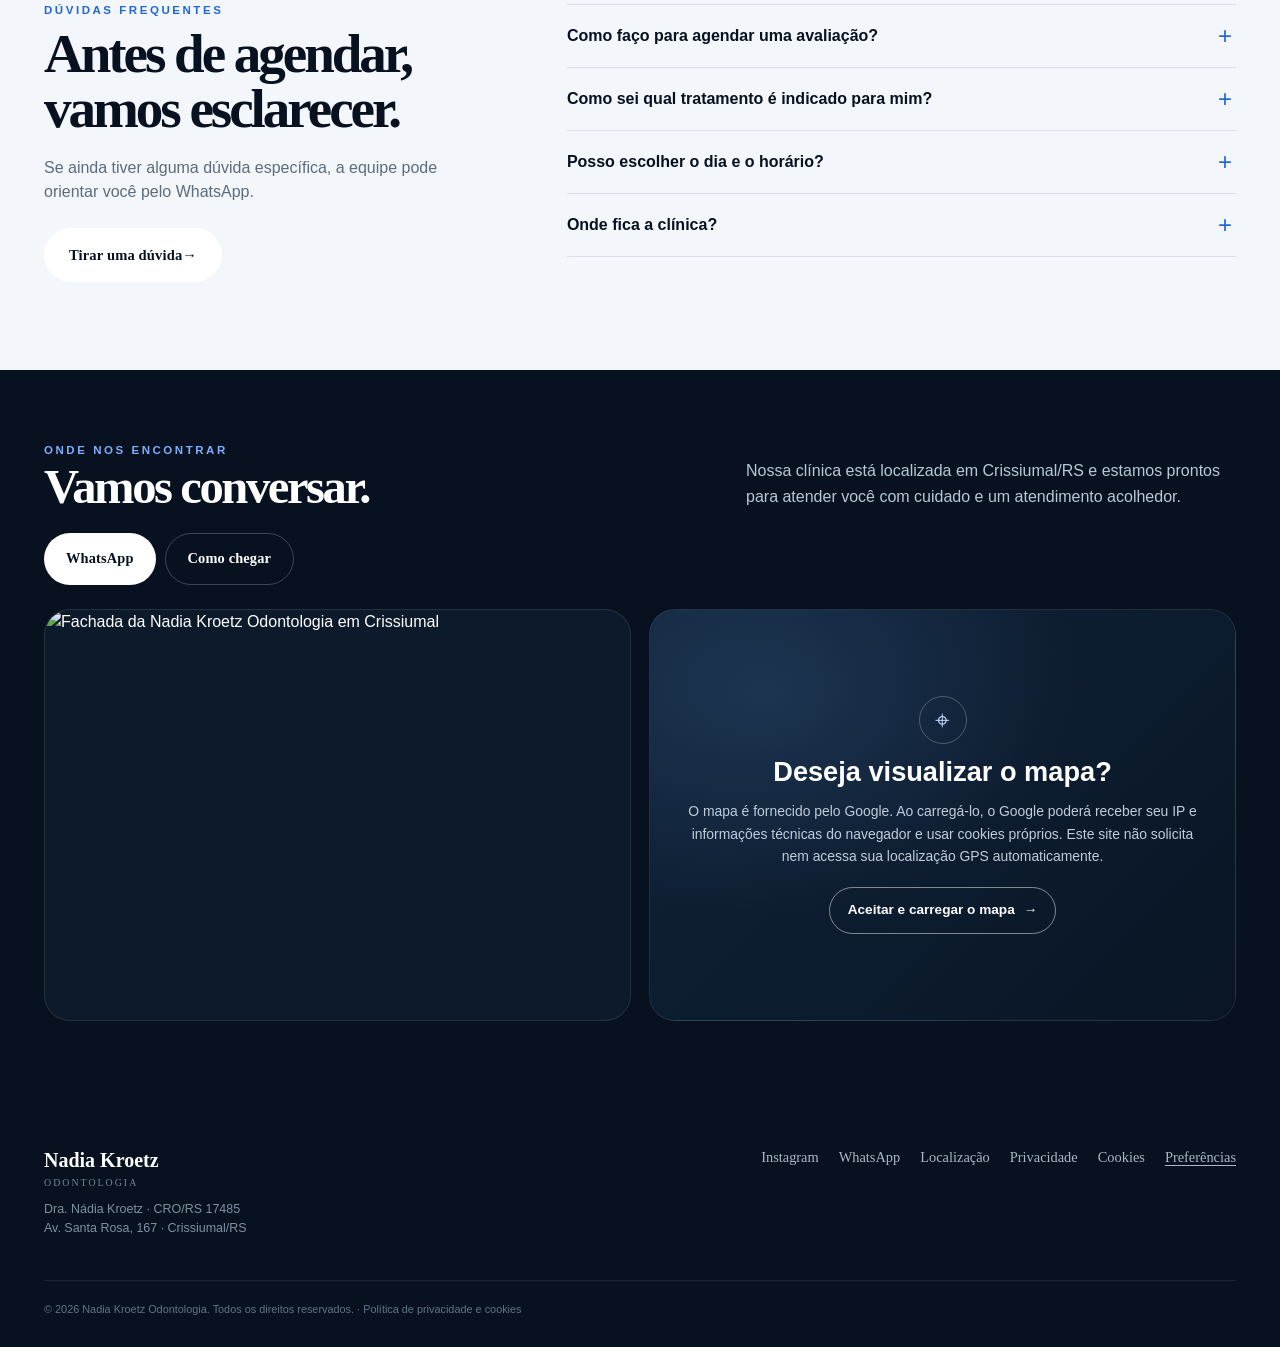
==== commit 8d368648: "Force refresh facade image metadata for social previews" ====
--- a/public/index.html
+++ b/public/index.html
@@ -16,17 +16,17 @@
 <meta property="og:title" content="Nadia Kroetz Odontologia | Dentista em Crissiumal RS">
 <meta property="og:description" content="Atendimento odontológico em Crissiumal/RS. Implantes, próteses, ortodontia, facetas, reabilitação oral, endodontia e exames de imagem. Agende sua avaliação.">
 <meta property="og:url" content="https://nadia-kroetz-odontologia.vercel.app/">
-<meta property="og:image" content="https://nadia-kroetz-odontologia.vercel.app/images/FACHADA.jpg?v=fachada-share-20261122">
-<meta property="og:image:secure_url" content="https://nadia-kroetz-odontologia.vercel.app/images/FACHADA.jpg?v=fachada-share-20261122">
-<meta property="og:image:type" content="image/jpeg">
+<meta property="og:image" content="https://nadia-kroetz-odontologia.vercel.app/images/FACHADA.jpg?v=fachada-preview-fix-20261122">
+<meta property="og:image:secure_url" content="https://nadia-kroetz-odontologia.vercel.app/images/FACHADA.jpg?v=fachada-preview-fix-20261122">
+<meta property="og:image:type" content="image/jpeg">\n<meta property="og:image:width" content="1536">\n<meta property="og:image:height" content="1024">
 <meta property="og:image:alt" content="Imagem principal da Nadia Kroetz Odontologia, clínica odontológica em Crissiumal, RS">
 
 <meta name="twitter:image:alt" content="Nadia Kroetz Odontologia — clínica odontológica em Crissiumal, RS">
 <meta name="twitter:card" content="summary_large_image">
 <meta name="twitter:title" content="Nadia Kroetz Odontologia | Crissiumal RS">
 <meta name="twitter:description" content="Odontologia com cuidado, planejamento e atenção aos detalhes em Crissiumal/RS.">
-<meta name="twitter:image" content="https://nadia-kroetz-odontologia.vercel.app/images/FACHADA.jpg?v=fachada-share-20261122">
-<script type="application/ld+json">{"@context":"https://schema.org","@type":"Dentist","name":"Nadia Kroetz Odontologia","url":"https://nadia-kroetz-odontologia.vercel.app/","image":"https://nadia-kroetz-odontologia.vercel.app/images/FACHADA.jpg?v=fachada-share-20261122","telephone":"+55 55 9102-7872","address":{"@type":"PostalAddress","streetAddress":"Av. Santa Rosa, 167","addressLocality":"Crissiumal","addressRegion":"RS","addressCountry":"BR"},"areaServed":{"@type":"City","name":"Crissiumal"},"sameAs":["https://www.instagram.com/nadiakroetz.odonto"],"knowsAbout":["Implantes dentários","Prótese dentária","Ortodontia","Facetas de resina","Lentes de porcelana","Reabilitação oral","Endodontia","Tratamento de canal","Cirurgias odontológicas","Exames de imagem odontológicos"],"identifier":"CRO/RS 17485","contactPoint":{"@type":"ContactPoint","contactType":"Agendamento e informações","telephone":"+55 55 9102-7872","availableLanguage":"Portuguese"}}</script>
+<meta name="twitter:image" content="https://nadia-kroetz-odontologia.vercel.app/images/FACHADA.jpg?v=fachada-preview-fix-20261122">
+<script type="application/ld+json">{"@context":"https://schema.org","@type":"Dentist","name":"Nadia Kroetz Odontologia","url":"https://nadia-kroetz-odontologia.vercel.app/","image":"https://nadia-kroetz-odontologia.vercel.app/images/FACHADA.jpg?v=fachada-preview-fix-20261122","telephone":"+55 55 9102-7872","address":{"@type":"PostalAddress","streetAddress":"Av. Santa Rosa, 167","addressLocality":"Crissiumal","addressRegion":"RS","addressCountry":"BR"},"areaServed":{"@type":"City","name":"Crissiumal"},"sameAs":["https://www.instagram.com/nadiakroetz.odonto"],"knowsAbout":["Implantes dentários","Prótese dentária","Ortodontia","Facetas de resina","Lentes de porcelana","Reabilitação oral","Endodontia","Tratamento de canal","Cirurgias odontológicas","Exames de imagem odontológicos"],"identifier":"CRO/RS 17485","contactPoint":{"@type":"ContactPoint","contactType":"Agendamento e informações","telephone":"+55 55 9102-7872","availableLanguage":"Portuguese"}}</script>
 
 <link rel="preload" as="image" href="/images/HERO-DESKTOP.jpg?v=jpg-images-20261122" fetchpriority="high" media="(min-width: 701px)">
 <link rel="preload" as="image" href="/images/HERO-CELULAR.jpg?v=jpg-images-20261122" media="(max-width: 700px)">
